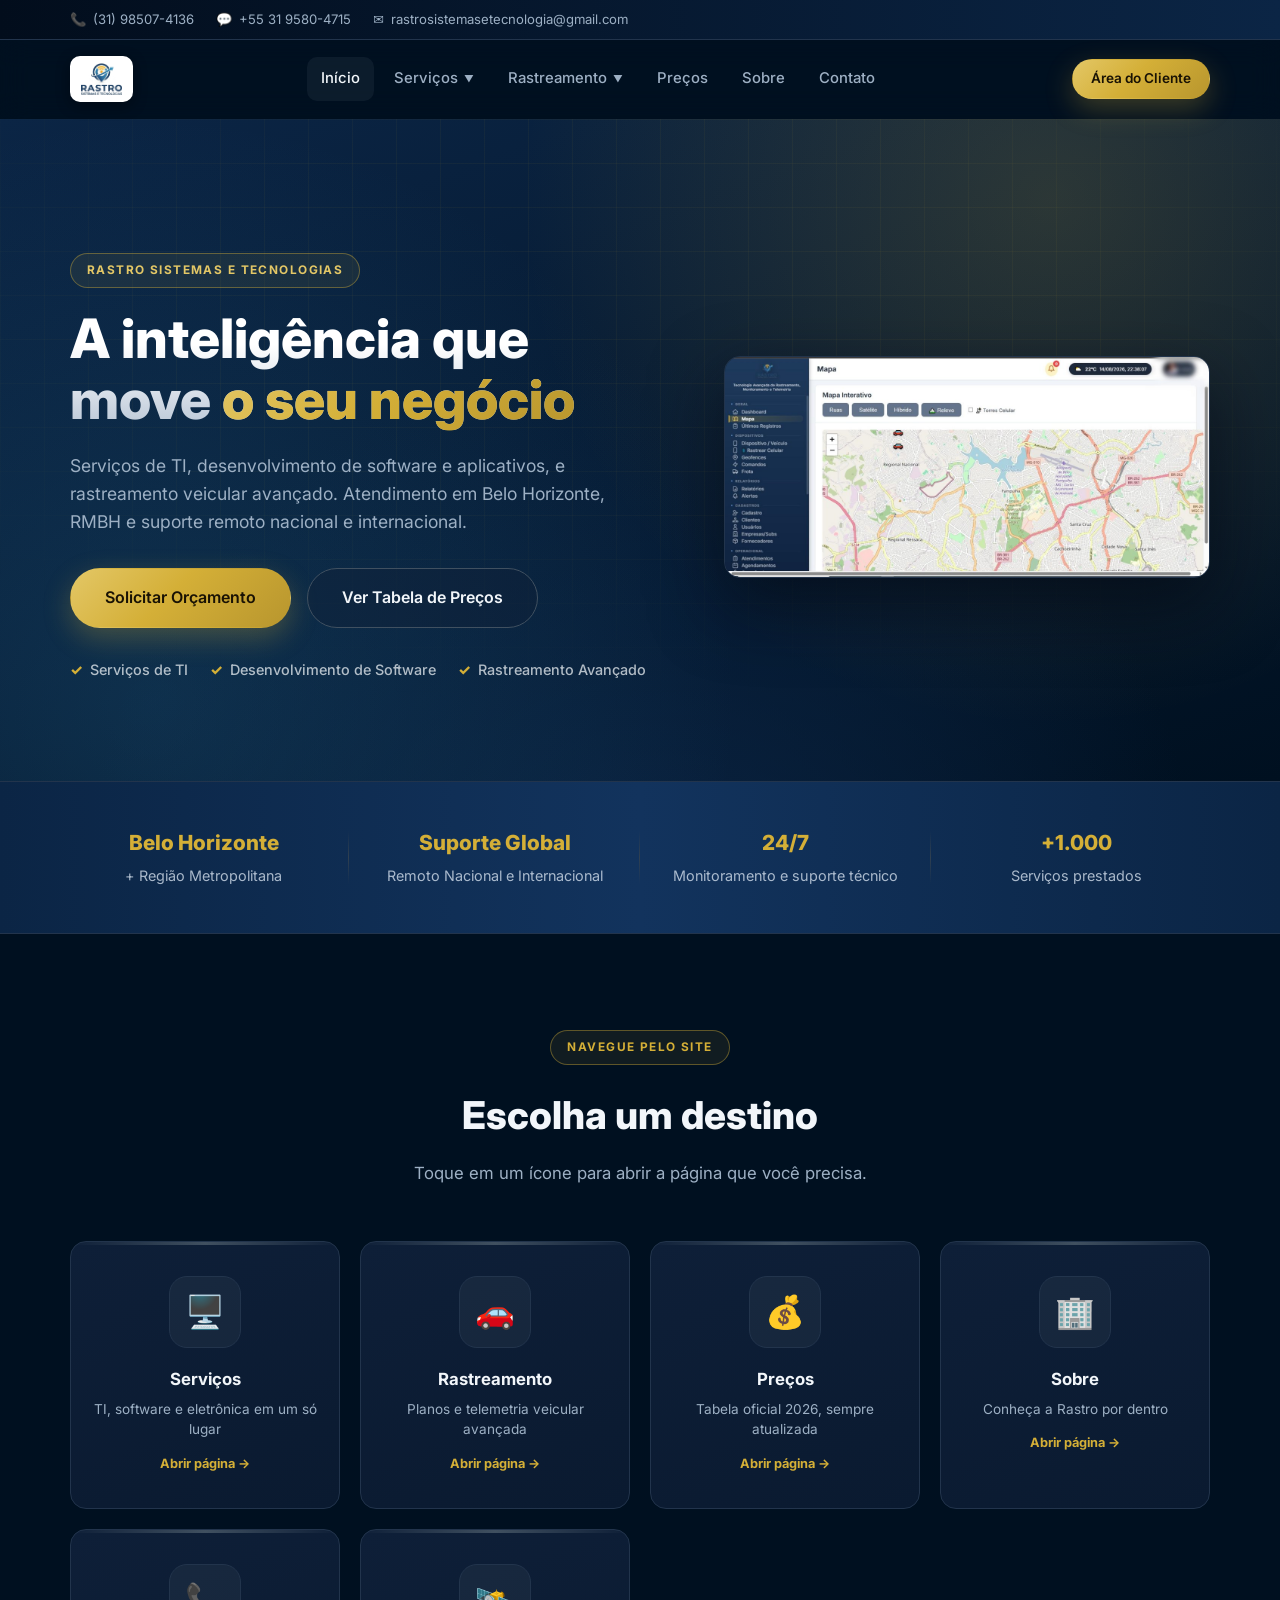
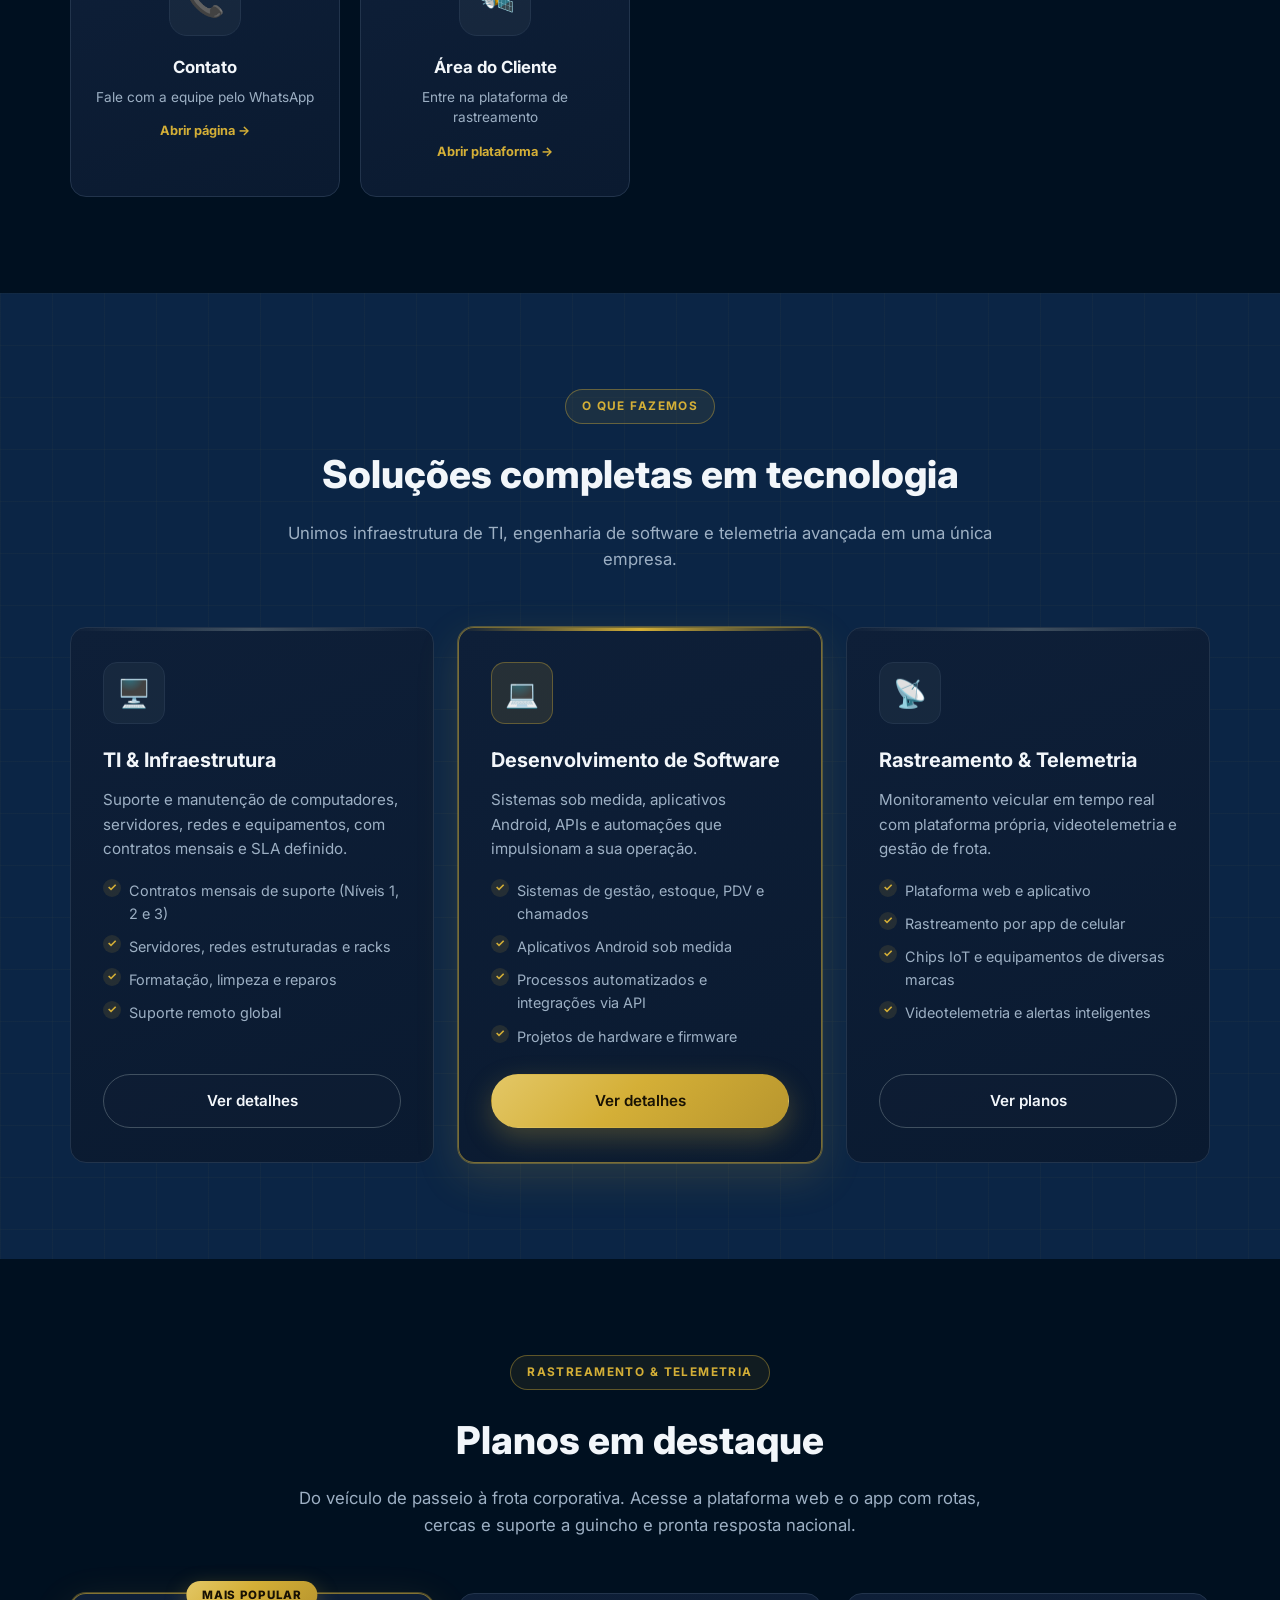
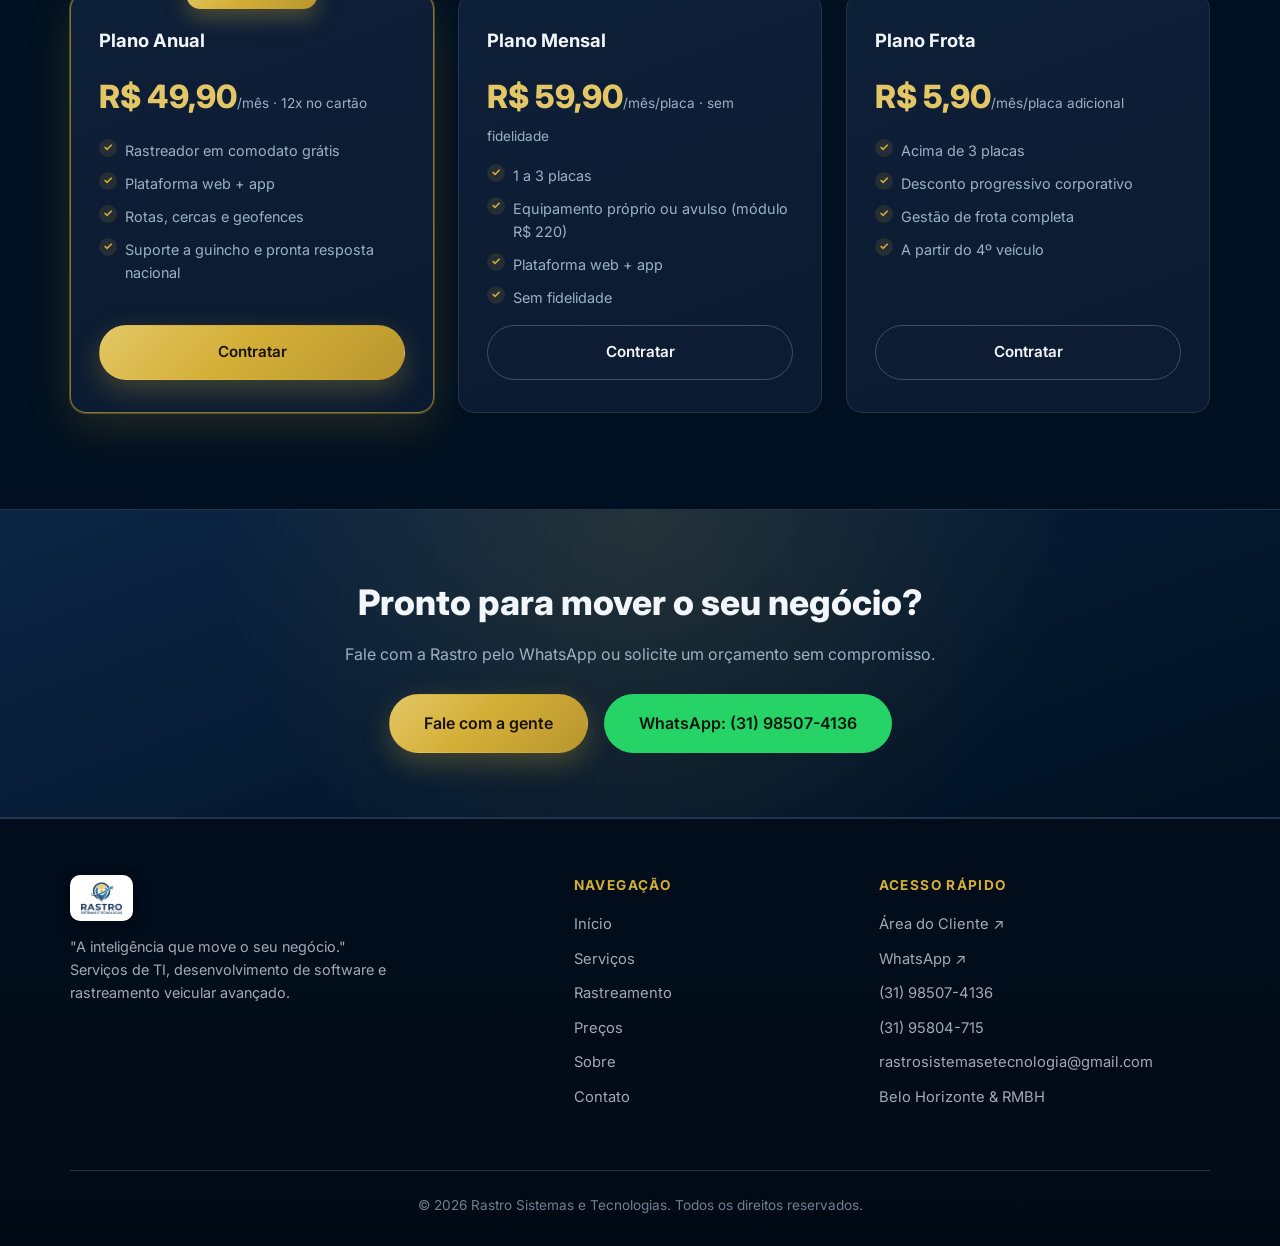
==== index.html @ fc09104c "Adiciona contato WhatsApp no cabecalho com links diretos" ====
﻿<!DOCTYPE html>
<html lang="pt-BR">
<head>
  <meta charset="UTF-8">
  <meta name="viewport" content="width=device-width, initial-scale=1.0">
  <meta name="description" content="Rastro Sistemas e Tecnologias — Serviços de TI, desenvolvimento de software, aplicativos e rastreamento veicular avançado em Belo Horizonte e RMBH, com suporte remoto nacional e internacional.">
  <title>Rastro Sistemas e Tecnologias | A inteligência que move o seu negócio</title>
  <link rel="icon" type="image/png" href="img/logo-rastro.png">
  <link rel="preconnect" href="https://fonts.googleapis.com">
  <link rel="preconnect" href="https://fonts.gstatic.com" crossorigin>
  <link href="https://fonts.googleapis.com/css2?family=Inter:wght@400;500;600;700;800&display=swap" rel="stylesheet">
  <link rel="stylesheet" href="css/style.css">
</head>
<body>

  <!-- TOPBAR -->
  <div class="topbar">
    <div class="container topbar-inner">
      <div class="topbar-right">
        <span class="topbar-item">📞 <a href="tel:+5531985074136">(31) 98507-4136</a></span>
        <span class="topbar-item">💬 <a href="https://wa.me/553195804715" target="_blank" rel="noopener">+55 31 9580-4715</a></span>
        <span class="topbar-item">✉️ <a href="mailto:rastrosistemasetecnologia@gmail.com">rastrosistemasetecnologia@gmail.com</a></span>
      </div>
    </div>
  </div>

  <!-- NAVBAR -->
  <header class="navbar" id="navbar">
    <div class="container nav-inner">
      <a href="index.html" class="brand">
        <img src="img/logo-rastro.png" alt="Rastro Sistemas e Tecnologias" class="brand-logo">
      </a>

      <nav class="nav" aria-label="Navegação principal">
        <a href="index.html" class="nav-link" data-page="index.html">Início</a>
        <div class="nav-item has-dropdown">
          <a href="servicos.html" class="nav-link" data-page="servicos.html">Serviços <span class="caret">▼</span></a>
          <div class="dropdown">
            <a href="servicos.html#ti">
              <span class="d-icon">🖥️</span>
              <span><span class="d-label">TI &amp; Infraestrutura</span><span class="d-sub">Suporte, servidores, redes</span></span>
            </a>
            <a href="servicos.html#dev">
              <span class="d-icon">💻</span>
              <span><span class="d-label">Desenvolvimento de Software</span><span class="d-sub">Sistemas, apps, APIs</span></span>
            </a>
            <a href="servicos.html#eletro">
              <span class="d-icon">🔌</span>
              <span><span class="d-label">Eletrônica &amp; Infra</span><span class="d-sub">Bancada, rede, rack</span></span>
            </a>
          </div>
        </div>
        <div class="nav-item has-dropdown">
          <a href="rastreamento.html" class="nav-link" data-page="rastreamento.html">Rastreamento <span class="caret">▼</span></a>
          <div class="dropdown">
            <a href="rastreamento.html#planos">
              <span class="d-icon">🚗</span>
              <span><span class="d-label">Planos</span><span class="d-sub">Anual, mensal, frota</span></span>
            </a>
            <a href="rastreamento.html#app">
              <span class="d-icon">📱</span>
              <span><span class="d-label">App Celular &amp; Tag</span><span class="d-sub">Rastreador no smartphone</span></span>
            </a>
            <a href="http://rastro.hopto.org:3001/" target="_blank" rel="noopener">
              <span class="d-icon">🛰️</span>
              <span><span class="d-label">Plataforma do Cliente</span><span class="d-sub">Acessar o sistema ao vivo</span></span>
            </a>
          </div>
        </div>
        <a href="precos.html" class="nav-link" data-page="precos.html">Preços</a>
        <a href="sobre.html" class="nav-link" data-page="sobre.html">Sobre</a>
        <a href="contato.html" class="nav-link" data-page="contato.html">Contato</a>
      </nav>

      <div class="nav-cta">
        <a href="http://rastro.hopto.org:3001/" target="_blank" rel="noopener" class="btn btn-primary btn-sm">Área do Cliente</a>
        <button class="nav-toggle" id="navToggle" aria-label="Abrir menu" aria-expanded="false">
          <span></span><span></span><span></span>
        </button>
      </div>
    </div>
  </header>

  <!-- MENU MOBILE -->
  <div class="mobile-menu" id="mobileMenu">
    <ul>
      <li><a href="index.html" class="m-link" data-page="index.html"><span class="m-icon">🏠</span> Início</a></li>
      <li>
        <a href="servicos.html" class="m-link" data-page="servicos.html"><span class="m-icon">🛠️</span> Serviços</a>
        <div class="m-sub">
          <a href="servicos.html#ti" data-close>TI &amp; Infraestrutura</a>
          <a href="servicos.html#dev" data-close>Desenvolvimento de Software</a>
          <a href="servicos.html#eletro" data-close>Eletrônica &amp; Infra</a>
        </div>
      </li>
      <li>
        <a href="rastreamento.html" class="m-link" data-page="rastreamento.html"><span class="m-icon">📡</span> Rastreamento</a>
        <div class="m-sub">
          <a href="rastreamento.html#planos" data-close>Planos</a>
          <a href="rastreamento.html#app" data-close>App Celular &amp; Tag</a>
          <a href="http://rastro.hopto.org:3001/" target="_blank" rel="noopener" data-close>Plataforma do Cliente</a>
        </div>
      </li>
      <li><a href="precos.html" class="m-link" data-page="precos.html"><span class="m-icon">💰</span> Preços</a></li>
      <li><a href="sobre.html" class="m-link" data-page="sobre.html"><span class="m-icon">🏢</span> Sobre</a></li>
      <li><a href="contato.html" class="m-link" data-page="contato.html"><span class="m-icon">📞</span> Contato</a></li>
    </ul>
    <div class="m-cta">
      <a href="http://rastro.hopto.org:3001/" target="_blank" rel="noopener" class="btn btn-primary btn-block">Área do Cliente</a>
      <a href="https://wa.me/5531985074136" target="_blank" rel="noopener" class="btn btn-whatsapp btn-block">WhatsApp: (31) 98507-4136</a>
    </div>
  </div>

  <!-- HERO -->
  <section class="hero" id="inicio">
    <div class="hero-bg" aria-hidden="true"></div>
    <div class="container hero-inner">
      <div class="hero-content">
        <p class="hero-eyebrow">RASTRO SISTEMAS E TECNOLOGIAS</p>
        <h1 class="hero-title">A inteligência que move <span>o seu negócio</span></h1>
        <p class="hero-subtitle">
          Serviços de TI, desenvolvimento de software e aplicativos, e rastreamento
          veicular avançado. Atendimento em Belo Horizonte, RMBH e suporte remoto
          nacional e internacional.
        </p>
        <div class="hero-actions">
          <a href="contato.html" class="btn btn-primary btn-lg">Solicitar Orçamento</a>
          <a href="precos.html" class="btn btn-outline btn-lg">Ver Tabela de Preços</a>
        </div>
        <ul class="hero-badges">
          <li>Serviços de TI</li>
          <li>Desenvolvimento de Software</li>
          <li>Rastreamento Avançado</li>
        </ul>
      </div>
      <div class="hero-visual">
        <img src="img/capa-rastro.jpg" alt="Mapa de rastreamento de frota em tempo real da Rastro" class="hero-map-img">
      </div>
    </div>
  </section>

  <!-- NÚMEROS -->
  <section class="stats-strip">
    <div class="container stats-grid">
      <div class="stat-item"><strong>Belo Horizonte</strong><span>+ Região Metropolitana</span></div>
      <div class="stat-item"><strong>Suporte Global</strong><span>Remoto Nacional e Internacional</span></div>
      <div class="stat-item"><strong>24/7</strong><span>Monitoramento e suporte técnico</span></div>
      <div class="stat-item"><strong>+1.000</strong><span>Serviços prestados</span></div>
    </div>
  </section>

  <!-- NAVEGAÇÃO POR ÍCONES -->
  <section class="section">
    <div class="container">
      <div class="section-head reveal">
        <p class="section-eyebrow">Navegue pelo site</p>
        <h2 class="section-title">Escolha um destino</h2>
        <p class="section-desc">Toque em um ícone para abrir a página que você precisa.</p>
      </div>

      <div class="icon-grid">
        <a href="servicos.html" class="icon-card reveal">
          <div class="ic">🖥️</div>
          <h3>Serviços</h3>
          <p>TI, software e eletrônica em um só lugar</p>
          <span class="go">Abrir página →</span>
        </a>
        <a href="rastreamento.html" class="icon-card reveal">
          <div class="ic">🚗</div>
          <h3>Rastreamento</h3>
          <p>Planos e telemetria veicular avançada</p>
          <span class="go">Abrir página →</span>
        </a>
        <a href="precos.html" class="icon-card reveal">
          <div class="ic">💰</div>
          <h3>Preços</h3>
          <p>Tabela oficial 2026, sempre atualizada</p>
          <span class="go">Abrir página →</span>
        </a>
        <a href="sobre.html" class="icon-card reveal">
          <div class="ic">🏢</div>
          <h3>Sobre</h3>
          <p>Conheça a Rastro por dentro</p>
          <span class="go">Abrir página →</span>
        </a>
        <a href="contato.html" class="icon-card reveal">
          <div class="ic">📞</div>
          <h3>Contato</h3>
          <p>Fale com a equipe pelo WhatsApp</p>
          <span class="go">Abrir página →</span>
        </a>
        <a href="http://rastro.hopto.org:3001/" target="_blank" rel="noopener" class="icon-card reveal">
          <div class="ic">🛰️</div>
          <h3>Área do Cliente</h3>
          <p>Entre na plataforma de rastreamento</p>
          <span class="go">Abrir plataforma →</span>
        </a>
      </div>
    </div>
  </section>

  <!-- PILARES -->
  <section class="section section-alt" id="servicos">
    <div class="container">
      <div class="section-head reveal">
        <p class="section-eyebrow">O que fazemos</p>
        <h2 class="section-title">Soluções completas em tecnologia</h2>
        <p class="section-desc">
          Unimos infraestrutura de TI, engenharia de software e telemetria avançada
          em uma única empresa.
        </p>
      </div>

      <div class="pillars">
        <article class="pillar reveal">
          <div class="pillar-icon">🖥️</div>
          <h3>TI &amp; Infraestrutura</h3>
          <p>Suporte e manutenção de computadores, servidores, redes e equipamentos, com contratos mensais e SLA definido.</p>
          <ul class="pillar-list">
            <li>Contratos mensais de suporte (Níveis 1, 2 e 3)</li>
            <li>Servidores, redes estruturadas e racks</li>
            <li>Formatação, limpeza e reparos</li>
            <li>Suporte remoto global</li>
          </ul>
          <a href="servicos.html#ti" class="btn btn-outline">Ver detalhes</a>
        </article>

        <article class="pillar pillar-featured reveal">
          <div class="pillar-icon">💻</div>
          <h3>Desenvolvimento de Software</h3>
          <p>Sistemas sob medida, aplicativos Android, APIs e automações que impulsionam a sua operação.</p>
          <ul class="pillar-list">
            <li>Sistemas de gestão, estoque, PDV e chamados</li>
            <li>Aplicativos Android sob medida</li>
            <li>Processos automatizados e integrações via API</li>
            <li>Projetos de hardware e firmware</li>
          </ul>
          <a href="servicos.html#dev" class="btn btn-primary">Ver detalhes</a>
        </article>

        <article class="pillar reveal">
          <div class="pillar-icon">📡</div>
          <h3>Rastreamento &amp; Telemetria</h3>
          <p>Monitoramento veicular em tempo real com plataforma própria, videotelemetria e gestão de frota.</p>
          <ul class="pillar-list">
            <li>Plataforma web e aplicativo</li>
            <li>Rastreamento por app de celular</li>
            <li>Chips IoT e equipamentos de diversas marcas</li>
            <li>Videotelemetria e alertas inteligentes</li>
          </ul>
          <a href="rastreamento.html" class="btn btn-outline">Ver planos</a>
        </article>
      </div>
    </div>
  </section>

  <!-- PLANOS (destaque) -->
  <section class="section" id="rastreamento">
    <div class="container">
      <div class="section-head reveal">
        <p class="section-eyebrow">Rastreamento &amp; Telemetria</p>
        <h2 class="section-title">Planos em destaque</h2>
        <p class="section-desc">
          Do veículo de passeio à frota corporativa. Acesse a plataforma web e o app
          com rotas, cercas e suporte a guincho e pronta resposta nacional.
        </p>
      </div>

      <div class="plans-grid">
        <article class="plan plan-featured reveal">
          <p class="plan-tag">Mais popular</p>
          <h3 class="plan-name">Plano Anual</h3>
          <p class="plan-price"><strong>R$ 49,90</strong><span>/mês · 12x no cartão</span></p>
          <ul class="plan-features">
            <li>Rastreador em comodato grátis</li>
            <li>Plataforma web + app</li>
            <li>Rotas, cercas e geofences</li>
            <li>Suporte a guincho e pronta resposta nacional</li>
          </ul>
          <a href="rastreamento.html#planos" class="btn btn-primary btn-block">Contratar</a>
        </article>

        <article class="plan reveal">
          <h3 class="plan-name">Plano Mensal</h3>
          <p class="plan-price"><strong>R$ 59,90</strong><span>/mês/placa · sem fidelidade</span></p>
          <ul class="plan-features">
            <li>1 a 3 placas</li>
            <li>Equipamento próprio ou avulso (módulo R$ 220)</li>
            <li>Plataforma web + app</li>
            <li>Sem fidelidade</li>
          </ul>
          <a href="rastreamento.html#planos" class="btn btn-outline btn-block">Contratar</a>
        </article>

        <article class="plan reveal">
          <h3 class="plan-name">Plano Frota</h3>
          <p class="plan-price"><strong>R$ 5,90</strong><span>/mês/placa adicional</span></p>
          <ul class="plan-features">
            <li>Acima de 3 placas</li>
            <li>Desconto progressivo corporativo</li>
            <li>Gestão de frota completa</li>
            <li>A partir do 4º veículo</li>
          </ul>
          <a href="rastreamento.html#planos" class="btn btn-outline btn-block">Contratar</a>
        </article>
      </div>
    </div>
  </section>

  <!-- CTA -->
  <section class="cta-band">
    <div class="container">
      <h2 class="reveal">Pronto para mover o seu negócio?</h2>
      <p class="reveal">Fale com a Rastro pelo WhatsApp ou solicite um orçamento sem compromisso.</p>
      <div class="cta-actions reveal">
        <a href="contato.html" class="btn btn-primary btn-lg">Fale com a gente</a>
        <a href="https://wa.me/5531985074136" target="_blank" rel="noopener" class="btn btn-whatsapp btn-lg">WhatsApp: (31) 98507-4136</a>
      </div>
    </div>
  </section>

  <!-- FOOTER -->
  <footer class="footer">
    <div class="container footer-inner">
      <div>
        <a href="index.html" class="brand brand-light">
          <img src="img/logo-rastro.png" alt="Rastro Sistemas e Tecnologias" class="brand-logo brand-logo-footer">
        </a>
        <p class="footer-text">"A inteligência que move o seu negócio." Serviços de TI, desenvolvimento de software e rastreamento veicular avançado.</p>
      </div>
      <div>
        <h4 class="footer-title">Navegação</h4>
        <ul class="footer-links">
          <li><a href="index.html">Início</a></li>
          <li><a href="servicos.html">Serviços</a></li>
          <li><a href="rastreamento.html">Rastreamento</a></li>
          <li><a href="precos.html">Preços</a></li>
          <li><a href="sobre.html">Sobre</a></li>
          <li><a href="contato.html">Contato</a></li>
        </ul>
      </div>
      <div>
        <h4 class="footer-title">Acesso rápido</h4>
        <ul class="footer-links">
          <li><a href="http://rastro.hopto.org:3001/" target="_blank" rel="noopener">Área do Cliente ↗</a></li>
          <li><a href="https://wa.me/5531985074136" target="_blank" rel="noopener">WhatsApp ↗</a></li>
          <li><a href="tel:+5531985074136">(31) 98507-4136</a></li>
          <li><a href="tel:+553195804715">(31) 95804-715</a></li>
          <li><a href="mailto:rastrosistemasetecnologia@gmail.com">rastrosistemasetecnologia@gmail.com</a></li>
          <li><span>Belo Horizonte &amp; RMBH</span></li>
        </ul>
      </div>
      <p class="footer-copy">© <span id="year"></span> Rastro Sistemas e Tecnologias. Todos os direitos reservados.</p>
    </div>
  </footer>

  <script src="js/main.js"></script>
</body>
</html>
---- css/style.css ----
﻿/* ============ Rastro Sistemas e Tecnologias — Design System Dark Premium ============ */
/* Paleta oficial: azul profundo #0B2545/#001020 · cinza metálico #304050 · dourado #D4AF37 */

:root {
  --bg-deep: #001020;
  --bg-navy: #0b2545;
  --bg-card: #0e1f38;
  --bg-card-hover: #142b4d;
  --bg-soft: #12243f;
  --steel: #304050;
  --steel-2: #405060;
  --steel-line: #22344c;
  --steel-text: #9db0c4;
  --gold: #d4af37;
  --gold-bright: #e3c766;
  --gold-deep: #b8962e;
  --sky: #3080b0;
  --white: #f2f6fa;
  --white-dim: rgba(242, 246, 250, 0.72);
  --grad-gold: linear-gradient(135deg, #e3c766 0%, #d4af37 45%, #b8962e 100%);
  --grad-navy: linear-gradient(160deg, #0b2545 0%, #001020 100%);
  --radius: 16px;
  --shadow: 0 12px 34px rgba(0, 8, 20, 0.45);
  --shadow-lg: 0 26px 70px rgba(0, 8, 20, 0.65);
  --glow-gold: 0 0 0 1px rgba(212, 175, 55, 0.35), 0 14px 44px rgba(212, 175, 55, 0.16);
  --nav-height: 78px;
  --topbar-height: 40px;
}

* {
  margin: 0;
  padding: 0;
  box-sizing: border-box;
}

html {
  scroll-behavior: smooth;
  scroll-padding-top: calc(var(--nav-height) + var(--topbar-height));
  color-scheme: dark;
}

body {
  font-family: 'Inter', system-ui, -apple-system, sans-serif;
  color: var(--white);
  background: var(--bg-deep);
  line-height: 1.6;
  overflow-x: hidden;
}

img {
  max-width: 100%;
  display: block;
}

a {
  color: inherit;
  text-decoration: none;
}

ul {
  list-style: none;
}

::selection {
  background: var(--gold);
  color: #14100a;
}

.container {
  width: min(1140px, 92%);
  margin-inline: auto;
}

/* ============ Botões ============ */

.btn {
  display: inline-flex;
  align-items: center;
  justify-content: center;
  gap: 8px;
  padding: 14px 28px;
  border-radius: 999px;
  font-weight: 600;
  font-size: 0.95rem;
  border: 1.5px solid transparent;
  cursor: pointer;
  transition: transform 0.2s, box-shadow 0.2s, background 0.2s, color 0.2s, border-color 0.2s;
  font-family: inherit;
  white-space: nowrap;
}

.btn:hover {
  transform: translateY(-2px);
}

.btn-primary {
  background: var(--grad-gold);
  color: #191204;
  box-shadow: 0 10px 28px rgba(212, 175, 55, 0.28);
}

.btn-primary:hover {
  box-shadow: 0 14px 36px rgba(212, 175, 55, 0.42);
}

.btn-outline {
  background: rgba(16, 32, 54, 0.4);
  border-color: var(--steel-2);
  color: var(--white);
}

.btn-outline:hover {
  border-color: var(--gold);
  color: var(--gold-bright);
  box-shadow: 0 8px 24px rgba(212, 175, 55, 0.14);
}

.btn-whatsapp {
  background: #25d366;
  color: #05150a;
}

.btn-whatsapp:hover {
  background: #2ee678;
}

.btn-block {
  width: 100%;
}

.btn-sm {
  padding: 8px 18px;
  font-size: 0.85rem;
}

.btn-lg {
  padding: 16px 34px;
  font-size: 1rem;
}

/* ============ Topbar ============ */

.topbar {
  background: linear-gradient(90deg, #020d1c 0%, #0b2545 100%);
  border-bottom: 1px solid var(--steel-line);
  color: var(--steel-text);
  font-size: 0.82rem;
  height: var(--topbar-height);
}

.topbar-inner {
  display: flex;
  align-items: center;
  justify-content: space-between;
  height: 100%;
  gap: 16px;
}

.topbar-item {
  display: inline-flex;
  align-items: center;
  gap: 7px;
}

.topbar-item a {
  color: var(--steel-text);
  transition: color 0.2s;
}

.topbar-item a:hover {
  color: var(--gold-bright);
}

.topbar-left,
.topbar-right {
  display: flex;
  align-items: center;
  gap: 22px;
}

/* ============ Navbar ============ */

.navbar {
  position: sticky;
  top: 0;
  z-index: 100;
  background: rgba(0, 16, 32, 0.88);
  backdrop-filter: blur(14px);
  border-bottom: 1px solid transparent;
  transition: box-shadow 0.3s, border-color 0.3s, background 0.3s;
}

.navbar.scrolled {
  background: rgba(2, 12, 26, 0.96);
  box-shadow: 0 8px 30px rgba(0, 6, 16, 0.6);
  border-color: var(--steel-line);
}

.nav-inner {
  display: flex;
  align-items: center;
  justify-content: space-between;
  gap: 24px;
  height: var(--nav-height);
}

.brand {
  display: flex;
  align-items: center;
  gap: 10px;
  flex-shrink: 0;
}

.brand-logo {
  height: 46px;
  width: auto;
  object-fit: contain;
  display: block;
  background: #fff;
  border: 1px solid rgba(255, 255, 255, 0.85);
  border-radius: 10px;
  padding: 6px 10px;
  box-shadow: 0 4px 14px rgba(0, 0, 0, 0.35);
}

.brand-text {
  display: flex;
  flex-direction: column;
  line-height: 1.1;
}

.brand-name {
  font-weight: 800;
  font-size: 1.05rem;
  color: var(--white);
  letter-spacing: 0.01em;
}

.brand-name span {
  color: var(--gold);
}

.brand-slogan {
  font-size: 0.68rem;
  color: var(--steel-text);
  letter-spacing: 0.04em;
}

.nav {
  display: flex;
  align-items: center;
  gap: 6px;
}

.nav-link {
  position: relative;
  display: inline-flex;
  align-items: center;
  gap: 6px;
  padding: 10px 14px;
  border-radius: 10px;
  font-weight: 500;
  font-size: 0.93rem;
  color: var(--steel-text);
  transition: color 0.2s, background 0.2s;
}

.nav-link:hover,
.nav-link.active {
  color: var(--white);
  background: rgba(48, 64, 80, 0.25);
}

.nav-link .caret {
  font-size: 0.6rem;
  transition: transform 0.2s;
}

.nav-item.has-dropdown:hover .caret {
  transform: rotate(180deg);
}

.nav-cta {
  margin-left: 8px;
  display: flex;
  align-items: center;
  gap: 12px;
}

/* Dropdown */
.dropdown {
  position: absolute;
  top: calc(100% + 6px);
  left: 0;
  min-width: 270px;
  background: rgba(8, 20, 38, 0.98);
  border: 1px solid var(--steel-line);
  border-radius: 14px;
  padding: 10px;
  box-shadow: var(--shadow-lg);
  opacity: 0;
  visibility: hidden;
  transform: translateY(10px);
  transition: opacity 0.25s, transform 0.25s, visibility 0.25s;
  z-index: 120;
}

.nav-item.has-dropdown:hover .dropdown {
  opacity: 1;
  visibility: visible;
  transform: translateY(0);
}

.dropdown a {
  display: flex;
  align-items: center;
  gap: 12px;
  padding: 11px 12px;
  border-radius: 10px;
  color: var(--steel-text);
  font-size: 0.9rem;
  font-weight: 500;
  transition: background 0.2s, color 0.2s;
}

.dropdown a:hover {
  background: rgba(212, 175, 55, 0.1);
  color: var(--gold-bright);
}

.dropdown a .d-icon {
  width: 36px;
  height: 36px;
  display: grid;
  place-items: center;
  background: rgba(48, 64, 80, 0.3);
  border-radius: 9px;
  font-size: 1rem;
  flex-shrink: 0;
}

.dropdown a .d-label {
  font-weight: 600;
  color: var(--white);
}

.dropdown a .d-sub {
  font-size: 0.78rem;
  color: var(--steel-text);
  display: block;
}

/* Nav toggle mobile */
.nav-toggle {
  display: none;
  flex-direction: column;
  gap: 5px;
  background: none;
  border: none;
  cursor: pointer;
  padding: 8px;
}

.nav-toggle span {
  width: 24px;
  height: 2.5px;
  background: var(--white);
  border-radius: 2px;
  transition: transform 0.3s, opacity 0.3s;
}

.nav-toggle.open span:nth-child(1) {
  transform: translateY(7.5px) rotate(45deg);
}

.nav-toggle.open span:nth-child(2) {
  opacity: 0;
}

.nav-toggle.open span:nth-child(3) {
  transform: translateY(-7.5px) rotate(-45deg);
}

/* Menu mobile fullscreen */
.mobile-menu {
  position: fixed;
  inset: var(--nav-height) 0 0 0;
  background: rgba(2, 12, 26, 0.99);
  backdrop-filter: blur(16px);
  z-index: 99;
  padding: 24px 5%;
  overflow-y: auto;
  display: none;
  transform: translateX(100%);
  transition: transform 0.35s ease;
}

.mobile-menu.open {
  transform: translateX(0);
}

.mobile-menu ul {
  display: grid;
  gap: 4px;
}

.mobile-menu > ul > li > a.m-link {
  display: flex;
  align-items: center;
  gap: 12px;
  padding: 14px 10px;
  border-radius: 12px;
  font-size: 1.05rem;
  font-weight: 600;
  color: var(--white);
}

.mobile-menu > ul > li > a.m-link .m-icon {
  width: 38px;
  height: 38px;
  display: grid;
  place-items: center;
  background: rgba(212, 175, 55, 0.1);
  border-radius: 10px;
}

.mobile-menu .m-sub {
  padding-left: 60px;
  display: grid;
  gap: 2px;
}

.mobile-menu .m-sub a {
  padding: 10px 8px;
  color: var(--steel-text);
  font-size: 0.95rem;
  border-radius: 8px;
}

.mobile-menu .m-sub a:hover {
  color: var(--gold-bright);
}

.mobile-menu .m-cta {
  margin-top: 18px;
  display: grid;
  gap: 10px;
}

/* ============ Hero (home) ============ */

.hero {
  position: relative;
  padding: calc(var(--nav-height) + 56px) 0 100px;
  background: var(--grad-navy);
  overflow: hidden;
}

.hero::before {
  content: '';
  position: absolute;
  inset: 0;
  background-image:
    linear-gradient(rgba(212, 175, 55, 0.05) 1px, transparent 1px),
    linear-gradient(90deg, rgba(212, 175, 55, 0.05) 1px, transparent 1px);
  background-size: 44px 44px;
  mask-image: radial-gradient(ellipse 90% 80% at 50% 30%, #000 40%, transparent 75%);
  pointer-events: none;
}

.hero-bg {
  position: absolute;
  inset: 0;
  background-image:
    radial-gradient(circle at 82% 12%, rgba(212, 175, 55, 0.18) 0, transparent 44%),
    radial-gradient(circle at 12% 88%, rgba(48, 128, 176, 0.22) 0, transparent 46%),
    radial-gradient(circle at 50% 120%, rgba(11, 37, 69, 0.9) 0, transparent 55%);
  pointer-events: none;
}

.hero-inner {
  position: relative;
  display: grid;
  grid-template-columns: 1.1fr 0.9fr;
  gap: 60px;
  align-items: center;
}

.hero-eyebrow,
.section-eyebrow {
  display: inline-block;
  border: 1px solid rgba(212, 175, 55, 0.4);
  background: rgba(212, 175, 55, 0.08);
  color: var(--gold-bright);
  font-weight: 700;
  font-size: 0.74rem;
  letter-spacing: 0.12em;
  text-transform: uppercase;
  padding: 7px 16px;
  border-radius: 999px;
  margin-bottom: 20px;
}

.hero-title {
  font-size: clamp(2rem, 5vw, 3.4rem);
  font-weight: 800;
  line-height: 1.12;
  margin-bottom: 22px;
  background: linear-gradient(180deg, #ffffff 30%, #b9c6d6 100%);
  -webkit-background-clip: text;
  background-clip: text;
  -webkit-text-fill-color: transparent;
}

.hero-title span {
  background: var(--grad-gold);
  -webkit-background-clip: text;
  background-clip: text;
  -webkit-text-fill-color: transparent;
}

.hero-subtitle {
  font-size: 1.1rem;
  color: var(--steel-text);
  max-width: 560px;
  margin-bottom: 32px;
}

.hero-actions {
  display: flex;
  gap: 16px;
  flex-wrap: wrap;
  margin-bottom: 30px;
}

.hero-badges {
  display: flex;
  gap: 22px;
  flex-wrap: wrap;
  color: var(--white-dim);
  font-size: 0.9rem;
  font-weight: 500;
}

.hero-badges li {
  display: flex;
  align-items: center;
  gap: 7px;
}

.hero-badges li::before {
  content: '✓';
  color: var(--gold);
  font-weight: 800;
}

.hero-visual {
  position: relative;
}

.hero-map-img {
  display: block;
  width: 100%;
  max-width: 540px;
  margin-left: auto;
  border-radius: var(--radius);
  border: 1px solid var(--steel-line);
  box-shadow: var(--shadow-lg);
  object-fit: cover;
}

.map-card {
  position: relative;
  aspect-ratio: 4 / 3;
  max-width: 480px;
  margin-left: auto;
  border-radius: var(--radius);
  background:
    linear-gradient(rgba(141, 165, 190, 0.16) 1px, transparent 1px),
    linear-gradient(90deg, rgba(141, 165, 190, 0.16) 1px, transparent 1px),
    linear-gradient(150deg, #102442 0%, #06162c 60%, #04101f 100%);
  background-size: 34px 34px, 34px 34px, cover;
  border: 1px solid var(--steel-line);
  box-shadow: var(--shadow-lg);
  overflow: hidden;
}

.map-card::after {
  content: '';
  position: absolute;
  inset: 0;
  background: radial-gradient(circle at 60% 30%, rgba(212, 175, 55, 0.1), transparent 55%);
  pointer-events: none;
}

.map-dot {
  position: absolute;
  width: 14px;
  height: 14px;
  border-radius: 50%;
  background: var(--gold);
  box-shadow: 0 0 0 6px rgba(212, 175, 55, 0.22), 0 0 18px rgba(212, 175, 55, 0.8);
  animation: pulse 2s infinite;
}

.map-dot-1 { top: 28%; left: 38%; }
.map-dot-2 { bottom: 25%; right: 20%; animation-delay: 1s; }

.map-line {
  position: absolute;
  top: 30%;
  left: 40%;
  width: 42%;
  height: 3px;
  background: repeating-linear-gradient(90deg, var(--gold) 0 10px, transparent 10px 18px);
  transform: rotate(12deg);
  transform-origin: left center;
  opacity: 0.9;
}

.map-vehicle {
  position: absolute;
  top: 22%;
  left: 36%;
  font-size: 2.2rem;
  filter: drop-shadow(0 4px 10px rgba(0, 0, 0, 0.6));
}

.live-tag {
  position: absolute;
  top: 14px;
  right: 14px;
  display: flex;
  align-items: center;
  gap: 6px;
  background: rgba(3, 14, 28, 0.8);
  border: 1px solid var(--steel-line);
  backdrop-filter: blur(6px);
  padding: 5px 12px;
  border-radius: 999px;
  font-size: 0.72rem;
  font-weight: 700;
  letter-spacing: 0.08em;
  color: var(--gold-bright);
}

.live-dot {
  width: 8px;
  height: 8px;
  border-radius: 50%;
  background: var(--gold);
  animation: pulse 1.5s infinite;
}

.chip {
  position: absolute;
  background: rgba(5, 18, 36, 0.85);
  border: 1px solid var(--steel-line);
  backdrop-filter: blur(8px);
  border-radius: 10px;
  padding: 8px 12px;
  box-shadow: 0 8px 20px rgba(0, 0, 0, 0.45);
}

.chip span {
  display: block;
  font-size: 0.62rem;
  letter-spacing: 0.08em;
  text-transform: uppercase;
  color: var(--steel-text);
}

.chip strong {
  font-size: 0.85rem;
  font-weight: 700;
  color: var(--white);
}

.chip-speed { bottom: 16px; left: 16px; }
.chip-speed strong { color: var(--gold-bright); }
.chip-battery { bottom: 16px; left: 138px; }
.chip-pos { top: 16px; left: 16px; max-width: 200px; }
.chip-pos strong { font-size: 0.78rem; font-weight: 600; color: var(--white-dim); }

@keyframes pulse {
  0%, 100% { opacity: 1; transform: scale(1); }
  50% { opacity: 0.6; transform: scale(1.25); }
}

/* ============ Página interna (header) ============ */

.page-hero {
  position: relative;
  padding: calc(var(--nav-height) + 40px) 0 56px;
  background: var(--grad-navy);
  overflow: hidden;
  border-bottom: 1px solid var(--steel-line);
}

.page-hero::before {
  content: '';
  position: absolute;
  inset: 0;
  background-image:
    linear-gradient(rgba(212, 175, 55, 0.04) 1px, transparent 1px),
    linear-gradient(90deg, rgba(212, 175, 55, 0.04) 1px, transparent 1px);
  background-size: 44px 44px;
  pointer-events: none;
}

.page-hero .container {
  position: relative;
  text-align: center;
}

.page-hero h1 {
  font-size: clamp(1.9rem, 4.5vw, 3rem);
  font-weight: 800;
  line-height: 1.15;
  margin-bottom: 14px;
  background: linear-gradient(180deg, #ffffff 30%, #b9c6d6 100%);
  -webkit-background-clip: text;
  background-clip: text;
  -webkit-text-fill-color: transparent;
}

.page-hero h1 span {
  background: var(--grad-gold);
  -webkit-background-clip: text;
  background-clip: text;
  -webkit-text-fill-color: transparent;
}

.page-hero p {
  max-width: 620px;
  margin: 0 auto;
  color: var(--steel-text);
  font-size: 1.05rem;
}

/* ============ Stats strip ============ */

.stats-strip {
  background: linear-gradient(90deg, #0b2545 0%, #12335d 50%, #0b2545 100%);
  border-block: 1px solid var(--steel-line);
  color: #fff;
  padding: 44px 0;
}

.stats-grid {
  display: grid;
  grid-template-columns: repeat(4, 1fr);
  gap: 24px;
  text-align: center;
}

.stat-item {
  position: relative;
}

.stat-item:not(:last-child)::after {
  content: '';
  position: absolute;
  right: -12px;
  top: 8%;
  bottom: 8%;
  width: 1px;
  background: linear-gradient(180deg, transparent, var(--steel), transparent);
}

.stat-item strong {
  display: block;
  font-size: 1.3rem;
  font-weight: 800;
  color: var(--gold);
  margin-bottom: 4px;
}

.stat-item span {
  font-size: 0.9rem;
  color: rgba(222, 232, 244, 0.75);
}

/* ============ Seções ============ */

.section {
  padding: 96px 0;
  background: var(--bg-deep);
}

.section-alt {
  background: var(--bg-navy);
  position: relative;
}

.section-alt::before {
  content: '';
  position: absolute;
  inset: 0;
  background-image:
    linear-gradient(rgba(212, 175, 55, 0.03) 1px, transparent 1px),
    linear-gradient(90deg, rgba(212, 175, 55, 0.03) 1px, transparent 1px);
  background-size: 52px 52px;
  pointer-events: none;
}

.section-alt > .container {
  position: relative;
}

.section-head {
  text-align: center;
  max-width: 720px;
  margin: 0 auto 54px;
}

.section-eyebrow {
  color: var(--gold);
}

.section-title {
  font-size: clamp(1.6rem, 3.5vw, 2.4rem);
  font-weight: 800;
  margin-bottom: 14px;
  color: var(--white);
}

.section-desc {
  color: var(--steel-text);
  font-size: 1.05rem;
}

.section-note {
  margin-top: 28px;
  text-align: center;
  font-size: 0.88rem;
  color: var(--steel-text);
  background: rgba(16, 32, 54, 0.6);
  border: 1px solid var(--steel-line);
  border-radius: 12px;
  padding: 16px 22px;
}

.section-note p {
  max-width: 720px;
  margin-inline: auto;
}

/* ============ Grade de ícones (navegação por páginas) ============ */

.icon-grid {
  display: grid;
  grid-template-columns: repeat(auto-fit, minmax(220px, 1fr));
  gap: 20px;
}

.icon-card {
  position: relative;
  display: flex;
  flex-direction: column;
  align-items: center;
  text-align: center;
  gap: 6px;
  padding: 34px 22px;
  background: linear-gradient(160deg, var(--bg-card) 0%, #0a1a30 100%);
  border: 1px solid var(--steel-line);
  border-radius: var(--radius);
  overflow: hidden;
  transition: transform 0.3s, box-shadow 0.3s, border-color 0.3s;
}

.icon-card::before {
  content: '';
  position: absolute;
  top: 0;
  left: 0;
  right: 0;
  height: 3px;
  background: linear-gradient(90deg, transparent, var(--steel-2), transparent);
  transition: background 0.3s;
}

.icon-card:hover {
  transform: translateY(-6px);
  border-color: rgba(212, 175, 55, 0.5);
  box-shadow: var(--glow-gold);
}

.icon-card:hover::before {
  background: linear-gradient(90deg, transparent, var(--gold), transparent);
}

.icon-card .ic {
  width: 72px;
  height: 72px;
  display: grid;
  place-items: center;
  background: rgba(48, 64, 80, 0.3);
  border: 1px solid var(--steel-line);
  border-radius: 18px;
  font-size: 2rem;
  margin-bottom: 12px;
  transition: background 0.3s, border-color 0.3s, transform 0.3s;
}

.icon-card:hover .ic {
  background: rgba(212, 175, 55, 0.12);
  border-color: rgba(212, 175, 55, 0.4);
  transform: scale(1.06);
}

.icon-card h3 {
  font-size: 1.05rem;
  font-weight: 700;
  color: var(--white);
}

.icon-card p {
  font-size: 0.85rem;
  color: var(--steel-text);
  line-height: 1.5;
}

.icon-card .go {
  margin-top: 8px;
  font-size: 0.8rem;
  font-weight: 700;
  color: var(--gold);
  display: inline-flex;
  align-items: center;
  gap: 5px;
  transition: gap 0.2s;
}

.icon-card:hover .go {
  gap: 9px;
}

/* ============ Pilares ============ */

.pillars {
  display: grid;
  grid-template-columns: repeat(auto-fit, minmax(290px, 1fr));
  gap: 24px;
}

.pillar {
  position: relative;
  background: linear-gradient(160deg, var(--bg-card) 0%, #0a1a30 100%);
  border: 1px solid var(--steel-line);
  border-radius: var(--radius);
  padding: 34px 32px;
  display: flex;
  flex-direction: column;
  transition: transform 0.3s, box-shadow 0.3s, border-color 0.3s;
  overflow: hidden;
}

.pillar::before {
  content: '';
  position: absolute;
  top: 0;
  left: 0;
  right: 0;
  height: 3px;
  background: linear-gradient(90deg, transparent, var(--steel-2), transparent);
  transition: background 0.3s;
}

.pillar:hover {
  transform: translateY(-6px);
  border-color: rgba(212, 175, 55, 0.4);
  box-shadow: 0 20px 48px rgba(0, 8, 20, 0.55);
}

.pillar:hover::before {
  background: linear-gradient(90deg, transparent, var(--gold), transparent);
}

.pillar-featured {
  border-color: rgba(212, 175, 55, 0.55);
  box-shadow: var(--glow-gold);
}

.pillar-featured::before {
  background: linear-gradient(90deg, transparent, var(--gold), transparent);
}

.pillar-icon {
  width: 62px;
  height: 62px;
  display: grid;
  place-items: center;
  font-size: 1.7rem;
  background: rgba(48, 64, 80, 0.28);
  border: 1px solid var(--steel-line);
  border-radius: 14px;
  margin-bottom: 20px;
}

.pillar-featured .pillar-icon {
  background: rgba(212, 175, 55, 0.12);
  border-color: rgba(212, 175, 55, 0.35);
}

.pillar h3 {
  font-size: 1.25rem;
  margin-bottom: 12px;
  color: var(--white);
}

.pillar > p {
  color: var(--steel-text);
  font-size: 0.95rem;
  margin-bottom: 18px;
}

.pillar-list {
  display: grid;
  gap: 10px;
  margin-bottom: 26px;
}

.pillar-list li {
  position: relative;
  padding-left: 26px;
  font-size: 0.9rem;
  color: var(--steel-text);
}

.pillar-list li::before {
  content: '✓';
  position: absolute;
  left: 0;
  top: 0;
  width: 18px;
  height: 18px;
  display: grid;
  place-items: center;
  background: rgba(212, 175, 55, 0.12);
  color: var(--gold);
  border-radius: 50%;
  font-weight: 700;
  font-size: 0.7rem;
}

.pillar .btn {
  margin-top: auto;
}

/* ============ Planos ============ */

.plans-grid {
  display: grid;
  grid-template-columns: repeat(auto-fit, minmax(240px, 1fr));
  gap: 24px;
}

.plan {
  position: relative;
  background: linear-gradient(160deg, var(--bg-card) 0%, #0a1a30 100%);
  border: 1px solid var(--steel-line);
  border-radius: var(--radius);
  padding: 32px 28px;
  display: flex;
  flex-direction: column;
  gap: 16px;
  transition: transform 0.3s, box-shadow 0.3s, border-color 0.3s;
}

.plan:hover {
  transform: translateY(-6px);
  border-color: rgba(212, 175, 55, 0.4);
  box-shadow: 0 20px 48px rgba(0, 8, 20, 0.55);
}

.plan-featured {
  border-color: rgba(212, 175, 55, 0.6);
  box-shadow: var(--glow-gold);
}

.plan-tag {
  position: absolute;
  top: -13px;
  left: 50%;
  transform: translateX(-50%);
  background: var(--grad-gold);
  color: #191204;
  font-size: 0.72rem;
  font-weight: 800;
  letter-spacing: 0.06em;
  text-transform: uppercase;
  padding: 5px 16px;
  border-radius: 999px;
  white-space: nowrap;
  box-shadow: 0 8px 22px rgba(212, 175, 55, 0.35);
}

.plan-name {
  font-size: 1.15rem;
  font-weight: 700;
  color: var(--white);
}

.plan-price {
  color: var(--steel-text);
}

.plan-price strong {
  display: inline-block;
  font-size: 2rem;
  font-weight: 800;
  color: var(--gold-bright);
}

.plan-price span {
  font-size: 0.85rem;
}

.plan-features {
  display: grid;
  gap: 10px;
  margin-bottom: auto;
}

.plan-features li {
  position: relative;
  padding-left: 26px;
  font-size: 0.9rem;
  color: var(--steel-text);
}

.plan-features li::before {
  content: '✓';
  position: absolute;
  left: 0;
  top: 0;
  width: 18px;
  height: 18px;
  display: grid;
  place-items: center;
  background: rgba(212, 175, 55, 0.12);
  color: var(--gold);
  border-radius: 50%;
  font-weight: 700;
  font-size: 0.7rem;
}

/* ============ Tabela ============ */

.tabs {
  background: linear-gradient(160deg, var(--bg-card) 0%, #0a1a30 100%);
  border: 1px solid var(--steel-line);
  border-radius: var(--radius);
  overflow: hidden;
  box-shadow: var(--shadow);
}

.tab-btns {
  display: flex;
  flex-wrap: wrap;
  gap: 6px;
  padding: 14px;
  background: rgba(6, 18, 36, 0.7);
  border-bottom: 1px solid var(--steel-line);
}

.tab-btn {
  background: transparent;
  border: 1px solid transparent;
  padding: 10px 18px;
  border-radius: 999px;
  font-family: inherit;
  font-size: 0.88rem;
  font-weight: 600;
  color: var(--steel-text);
  cursor: pointer;
  transition: background 0.2s, color 0.2s, border-color 0.2s;
}

.tab-btn:hover {
  background: rgba(48, 64, 80, 0.3);
  color: var(--white);
}

.tab-btn.active {
  background: var(--grad-gold);
  color: #191204;
  font-weight: 700;
}

.tab-panel {
  display: none;
  padding: 20px;
}

.tab-panel.active {
  display: block;
}

.sub-tabs {
  display: flex;
  flex-wrap: wrap;
  gap: 6px;
  margin-bottom: 18px;
}

.sub-tab-btn {
  background: transparent;
  border: 1px solid var(--steel-line);
  padding: 8px 16px;
  border-radius: 999px;
  font-family: inherit;
  font-size: 0.82rem;
  font-weight: 600;
  color: var(--steel-text);
  cursor: pointer;
  transition: background 0.2s, color 0.2s, border-color 0.2s;
}

.sub-tab-btn:hover {
  border-color: var(--gold);
  color: var(--white);
}

.sub-tab-btn.active {
  background: var(--grad-gold);
  border-color: transparent;
  color: #191204;
  font-weight: 700;
}

.sub-panel {
  display: none;
}

.sub-panel.active {
  display: block;
}

.mob-note {
  margin-bottom: 18px;
  padding: 14px 18px;
  border-left: 3px solid var(--gold);
  background: rgba(212, 175, 55, 0.08);
  border-radius: 0 10px 10px 0;
  font-size: 0.9rem;
  color: var(--steel-text);
  line-height: 1.6;
}

.sub-table-wrap {
  overflow-x: auto;
}

.sheet-status {
  display: inline-flex;
  align-items: center;
  gap: 8px;
  margin-bottom: 16px;
  font-size: 0.8rem;
  color: var(--steel-text);
  background: rgba(48, 128, 176, 0.1);
  border: 1px solid rgba(48, 128, 176, 0.3);
  border-radius: 999px;
  padding: 6px 14px;
}

.sheet-status .dot {
  width: 8px;
  height: 8px;
  border-radius: 50%;
  background: var(--sky);
  animation: pulse 1.6s infinite;
}

.sheet-status.ok { color: var(--gold-bright); }
.sheet-status.ok .dot { background: var(--gold); }

.price-table {
  width: 100%;
  border-collapse: collapse;
  font-size: 0.92rem;
}

.price-table th {
  text-align: left;
  background: rgba(48, 64, 80, 0.28);
  color: var(--gold-bright);
  padding: 13px 16px;
  font-size: 0.8rem;
  letter-spacing: 0.05em;
  text-transform: uppercase;
}

.price-table td {
  padding: 14px 16px;
  border-bottom: 1px solid var(--steel-line);
  vertical-align: top;
}

.price-table tr:nth-child(even) td {
  background: rgba(14, 31, 56, 0.5);
}

.price-table tr:hover td {
  background: rgba(48, 128, 176, 0.08);
}

.price-table td:first-child {
  font-weight: 600;
  color: var(--white);
}

.price-table td:nth-child(2) {
  color: var(--steel-text);
}

.price-table td:last-child {
  font-weight: 700;
  color: var(--gold-bright);
  white-space: nowrap;
  text-align: right;
}

.price-table.mob-table td:first-child {
  font-weight: 600;
  color: var(--white);
}

.price-table.mob-table td:nth-child(2) {
  font-weight: 700;
  color: var(--gold-bright);
  white-space: nowrap;
}

.price-table.mob-table td:last-child {
  font-weight: 400;
  color: var(--steel-text);
  white-space: normal;
  text-align: left;
}

.price-table .cat-row td {
  background: rgba(48, 128, 176, 0.14) !important;
  color: #7db8dc !important;
  font-weight: 700 !important;
  letter-spacing: 0.04em;
  text-transform: uppercase;
  font-size: 0.78rem;
  white-space: normal;
  text-align: left !important;
}

.price-table .avg-row td {
  background: var(--grad-gold) !important;
  color: #191204 !important;
  font-weight: 700 !important;
  text-align: center !important;
  white-space: normal;
}

.table-legend {
  margin-top: 18px;
  text-align: center;
  font-size: 0.88rem;
  color: var(--steel-text);
}

/* ============ Sobre / info ============ */

.split {
  display: grid;
  grid-template-columns: 1fr 1fr;
  gap: 60px;
  align-items: center;
}

.stats-card {
  position: relative;
  background: linear-gradient(150deg, #0e1f38 0%, #071830 100%);
  color: #fff;
  border: 1px solid var(--steel-line);
  border-radius: var(--radius);
  padding: 42px;
  box-shadow: var(--shadow-lg);
  display: grid;
  gap: 28px;
  overflow: hidden;
}

.stats-card::before {
  content: '';
  position: absolute;
  inset: 0;
  background: radial-gradient(circle at 85% 10%, rgba(212, 175, 55, 0.12), transparent 50%);
  pointer-events: none;
}

.stats-card::after {
  content: '';
  position: absolute;
  left: 0;
  right: 0;
  bottom: 0;
  height: 4px;
  background: var(--grad-gold);
}

.stat strong {
  display: block;
  font-size: 2rem;
  font-weight: 800;
  color: var(--gold);
  margin-bottom: 4px;
}

.stat span {
  color: rgba(222, 232, 244, 0.78);
  font-size: 0.95rem;
}

.check-list {
  display: grid;
  gap: 14px;
  margin: 24px 0 30px;
}

.check-list li {
  position: relative;
  padding-left: 30px;
  color: var(--steel-text);
}

.check-list li::before {
  content: '✓';
  position: absolute;
  left: 0;
  top: 0;
  width: 22px;
  height: 22px;
  display: grid;
  place-items: center;
  background: rgba(212, 175, 55, 0.14);
  color: var(--gold);
  border-radius: 50%;
  font-weight: 700;
  font-size: 0.8rem;
}

.check-list strong {
  color: var(--white);
}

.feature-grid {
  display: grid;
  grid-template-columns: repeat(auto-fit, minmax(250px, 1fr));
  gap: 20px;
  margin-top: 20px;
}

.feature {
  background: linear-gradient(160deg, var(--bg-card) 0%, #0a1a30 100%);
  border: 1px solid var(--steel-line);
  border-radius: var(--radius);
  padding: 26px;
  transition: border-color 0.3s, transform 0.3s, box-shadow 0.3s;
}

.feature:hover {
  transform: translateY(-4px);
  border-color: rgba(212, 175, 55, 0.4);
  box-shadow: 0 16px 40px rgba(0, 8, 20, 0.5);
}

.feature .f-icon {
  width: 52px;
  height: 52px;
  display: grid;
  place-items: center;
  font-size: 1.4rem;
  background: rgba(212, 175, 55, 0.1);
  border: 1px solid rgba(212, 175, 55, 0.3);
  border-radius: 12px;
  margin-bottom: 14px;
}

.feature h3 {
  font-size: 1.05rem;
  color: var(--white);
  margin-bottom: 8px;
}

.feature p {
  font-size: 0.9rem;
  color: var(--steel-text);
}

/* ============ CTA ============ */

.cta-band {
  position: relative;
  background: var(--grad-navy);
  border-block: 1px solid var(--steel-line);
  padding: 64px 0;
  text-align: center;
  overflow: hidden;
}

.cta-band::before {
  content: '';
  position: absolute;
  inset: 0;
  background: radial-gradient(circle at 50% 0%, rgba(212, 175, 55, 0.14), transparent 60%);
  pointer-events: none;
}

.cta-band .container {
  position: relative;
}

.cta-band h2 {
  font-size: clamp(1.5rem, 3vw, 2.2rem);
  font-weight: 800;
  margin-bottom: 12px;
}

.cta-band p {
  color: var(--steel-text);
  max-width: 600px;
  margin: 0 auto 26px;
  font-size: 1rem;
}

.cta-actions {
  display: flex;
  gap: 16px;
  justify-content: center;
  flex-wrap: wrap;
}

/* ============ Contato ============ */

.contact-grid {
  display: grid;
  grid-template-columns: 1.2fr 0.8fr;
  gap: 40px;
  align-items: start;
}

.contact-form {
  background: linear-gradient(160deg, var(--bg-card) 0%, #0a1a30 100%);
  border: 1px solid var(--steel-line);
  border-radius: var(--radius);
  padding: 36px;
  box-shadow: var(--shadow);
}

.field {
  display: grid;
  gap: 6px;
  margin-bottom: 18px;
}

.field label {
  font-weight: 600;
  font-size: 0.9rem;
  color: var(--white);
}

.field input,
.field textarea {
  padding: 12px 16px;
  border: 1.5px solid var(--steel-line);
  border-radius: 10px;
  font-family: inherit;
  font-size: 0.95rem;
  color: var(--white);
  background: rgba(4, 15, 30, 0.7);
  transition: border-color 0.2s, box-shadow 0.2s, background 0.2s;
  resize: vertical;
}

.field input::placeholder,
.field textarea::placeholder {
  color: #54687e;
}

.field input:focus,
.field textarea:focus {
  outline: none;
  border-color: var(--gold);
  box-shadow: 0 0 0 3px rgba(212, 175, 55, 0.18);
  background: rgba(6, 20, 38, 0.9);
}

.form-status {
  margin-top: 14px;
  font-size: 0.9rem;
  font-weight: 500;
  min-height: 20px;
}

.form-status.success { color: #4ade80; }
.form-status.error { color: #f87171; }

.contact-info {
  position: relative;
  background: linear-gradient(150deg, #0e1f38 0%, #071830 100%);
  color: #fff;
  border: 1px solid var(--steel-line);
  border-radius: var(--radius);
  padding: 36px;
  box-shadow: var(--shadow-lg);
  overflow: hidden;
}

.contact-info::before {
  content: '';
  position: absolute;
  inset: 0;
  background: radial-gradient(circle at 90% 0%, rgba(212, 175, 55, 0.12), transparent 50%);
  pointer-events: none;
}

.contact-info::after {
  content: '';
  position: absolute;
  left: 0;
  right: 0;
  bottom: 0;
  height: 4px;
  background: var(--grad-gold);
}

.contact-info h3 {
  margin-bottom: 22px;
  font-size: 1.2rem;
  color: var(--white);
}

.contact-info ul {
  display: grid;
  gap: 20px;
  margin-bottom: 26px;
}

.contact-info li {
  display: flex;
  gap: 14px;
  align-items: flex-start;
}

.contact-icon {
  width: 42px;
  height: 42px;
  display: grid;
  place-items: center;
  background: rgba(212, 175, 55, 0.1);
  border: 1px solid rgba(212, 175, 55, 0.25);
  border-radius: 10px;
  font-size: 1.1rem;
  flex-shrink: 0;
}

.contact-info strong {
  display: block;
  font-size: 0.82rem;
  opacity: 0.7;
  letter-spacing: 0.04em;
  text-transform: uppercase;
  margin-bottom: 2px;
  color: var(--gold-bright);
}

.contact-info a,
.contact-info span {
  color: var(--white);
  font-weight: 500;
}

.contact-info a:hover {
  text-decoration: underline;
  color: var(--gold-bright);
}

/* ============ Footer ============ */

.footer {
  background: linear-gradient(180deg, #020d1c 0%, #000a15 100%);
  color: rgba(222, 232, 244, 0.72);
  padding: 56px 0 30px;
  border-top: 1px solid var(--steel-line);
}

.footer-inner {
  display: grid;
  grid-template-columns: 1.4fr 0.8fr 1fr;
  gap: 40px;
  align-items: start;
}

.footer-text {
  margin-top: 14px;
  max-width: 320px;
  font-size: 0.9rem;
}

.footer-title {
  color: var(--gold);
  font-size: 0.85rem;
  letter-spacing: 0.1em;
  text-transform: uppercase;
  margin-bottom: 14px;
}

.footer-links {
  display: grid;
  gap: 9px;
}

.footer-links a,
.footer-links span {
  color: rgba(222, 232, 244, 0.72);
  font-size: 0.92rem;
  transition: color 0.2s;
}

.footer-links a:hover {
  color: var(--gold-bright);
}

.footer-copy {
  grid-column: 1 / -1;
  text-align: center;
  border-top: 1px solid var(--steel-line);
  padding-top: 24px;
  margin-top: 20px;
  font-size: 0.85rem;
  color: rgba(157, 176, 196, 0.7);
}

/* ============ Animações ============ */

.reveal {
  opacity: 0;
  transform: translateY(30px);
  transition: opacity 0.6s ease, transform 0.6s ease;
}

.reveal.visible {
  opacity: 1;
  transform: translateY(0);
}

/* ============ Responsivo ============ */

@media (max-width: 1080px) {
  .nav {
    display: none;
  }

  .nav-toggle {
    display: flex;
  }

  .mobile-menu {
    display: block;
  }
}

@media (max-width: 960px) {
  .hero-inner,
  .split,
  .contact-grid {
    grid-template-columns: 1fr;
  }

  .hero-visual {
    display: none;
  }

  .stats-grid {
    grid-template-columns: repeat(2, 1fr);
    gap: 28px;
  }

  .stat-item:not(:last-child)::after {
    display: none;
  }

  .stats-card {
    max-width: 480px;
  }

  .footer-inner {
    grid-template-columns: 1fr 1fr;
  }
}

@media (max-width: 768px) {
  :root {
    --topbar-height: 0px;
  }

  .topbar {
    display: none;
  }

  .brand-name {
    font-size: 0.95rem;
  }

  .brand-slogan {
    display: none;
  }

  .section {
    padding: 68px 0;
  }

  .hero {
    padding: calc(var(--nav-height) + 44px) 0 64px;
  }

  .page-hero {
    padding: calc(var(--nav-height) + 28px) 0 44px;
  }

  .tabs {
    overflow-x: auto;
  }

  .tab-btns {
    flex-wrap: nowrap;
    overflow-x: auto;
  }

  .price-table {
    min-width: 560px;
  }

  .tab-panel {
    overflow-x: auto;
  }
}

@media (max-width: 520px) {
  .stats-grid {
    grid-template-columns: 1fr;
  }

  .footer-inner {
    grid-template-columns: 1fr;
  }

  .pillar,
  .plan,
  .contact-form,
  .contact-info {
    padding-inline: 22px;
  }
}

@media (prefers-reduced-motion: reduce) {
  * {
    animation-duration: 0.01ms !important;
    transition-duration: 0.01ms !important;
  }

  html {
    scroll-behavior: auto;
  }

  .reveal {
    opacity: 1;
    transform: none;
  }
}
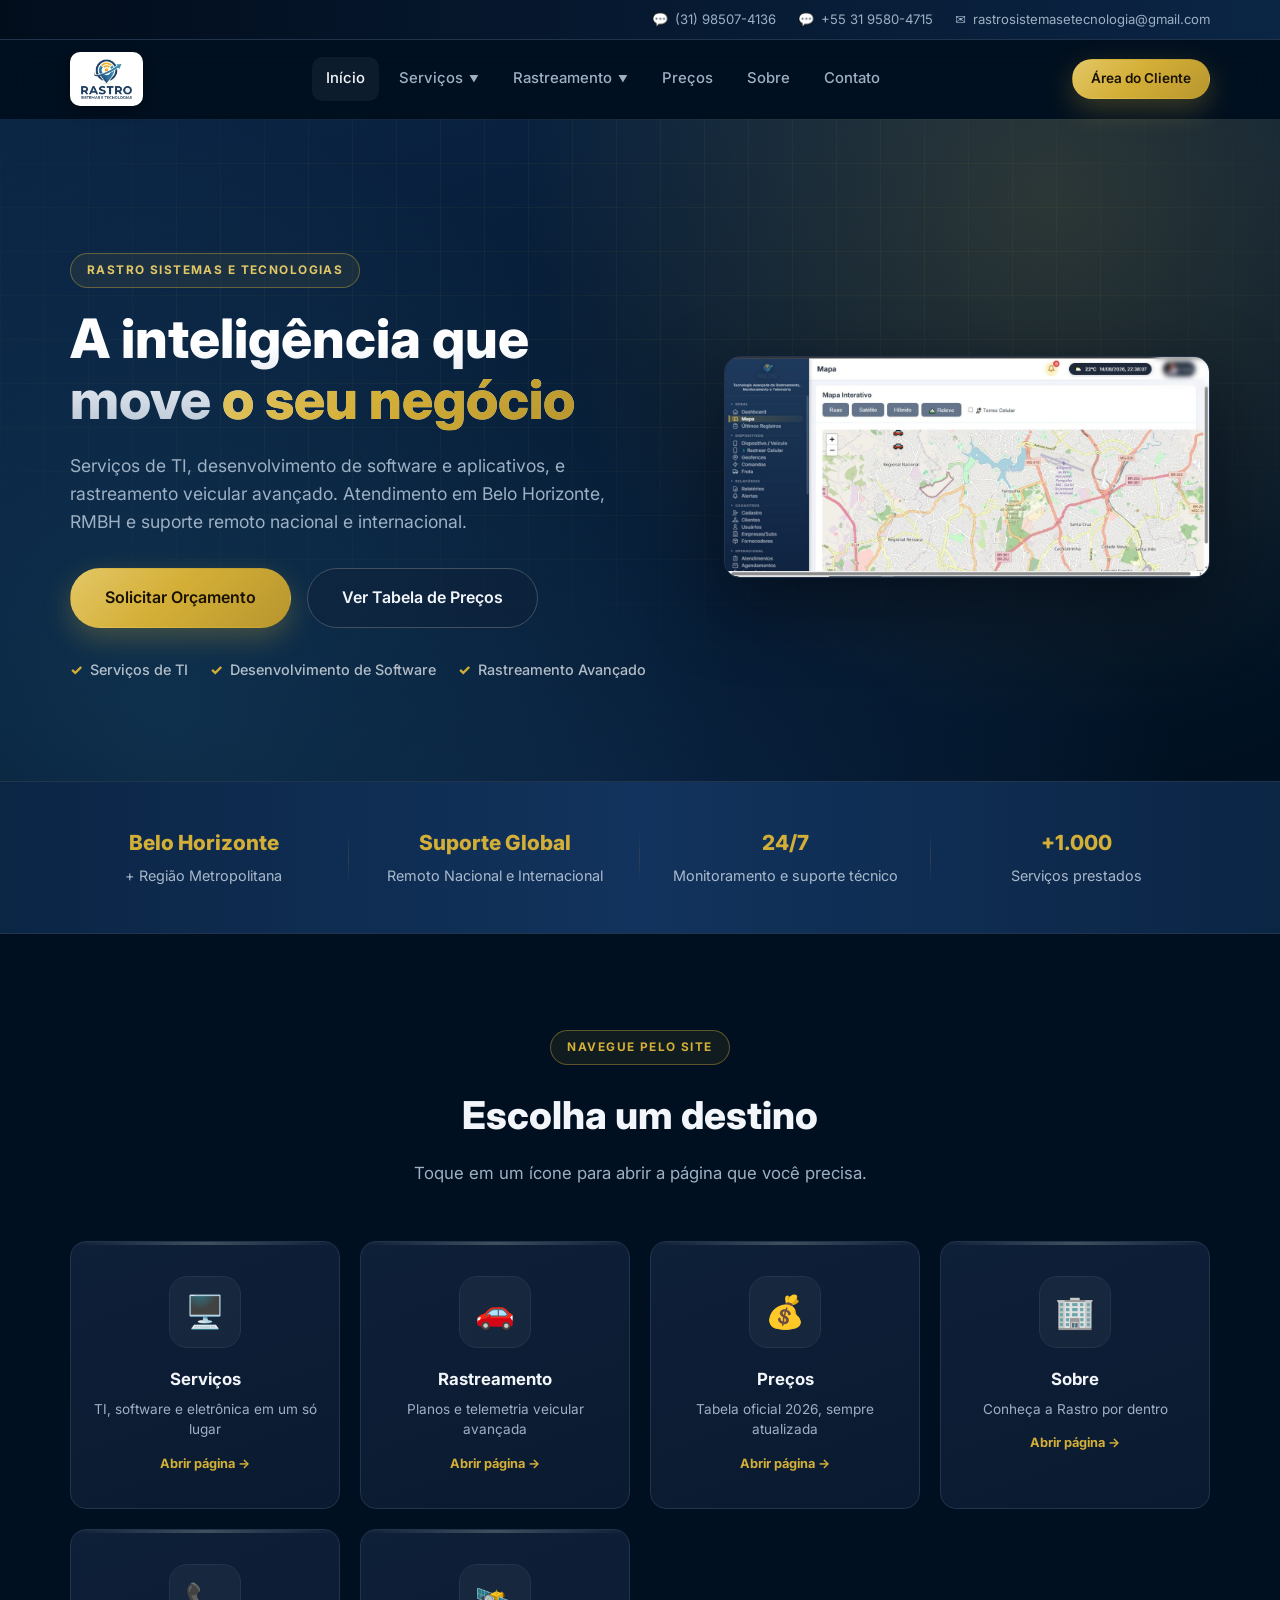
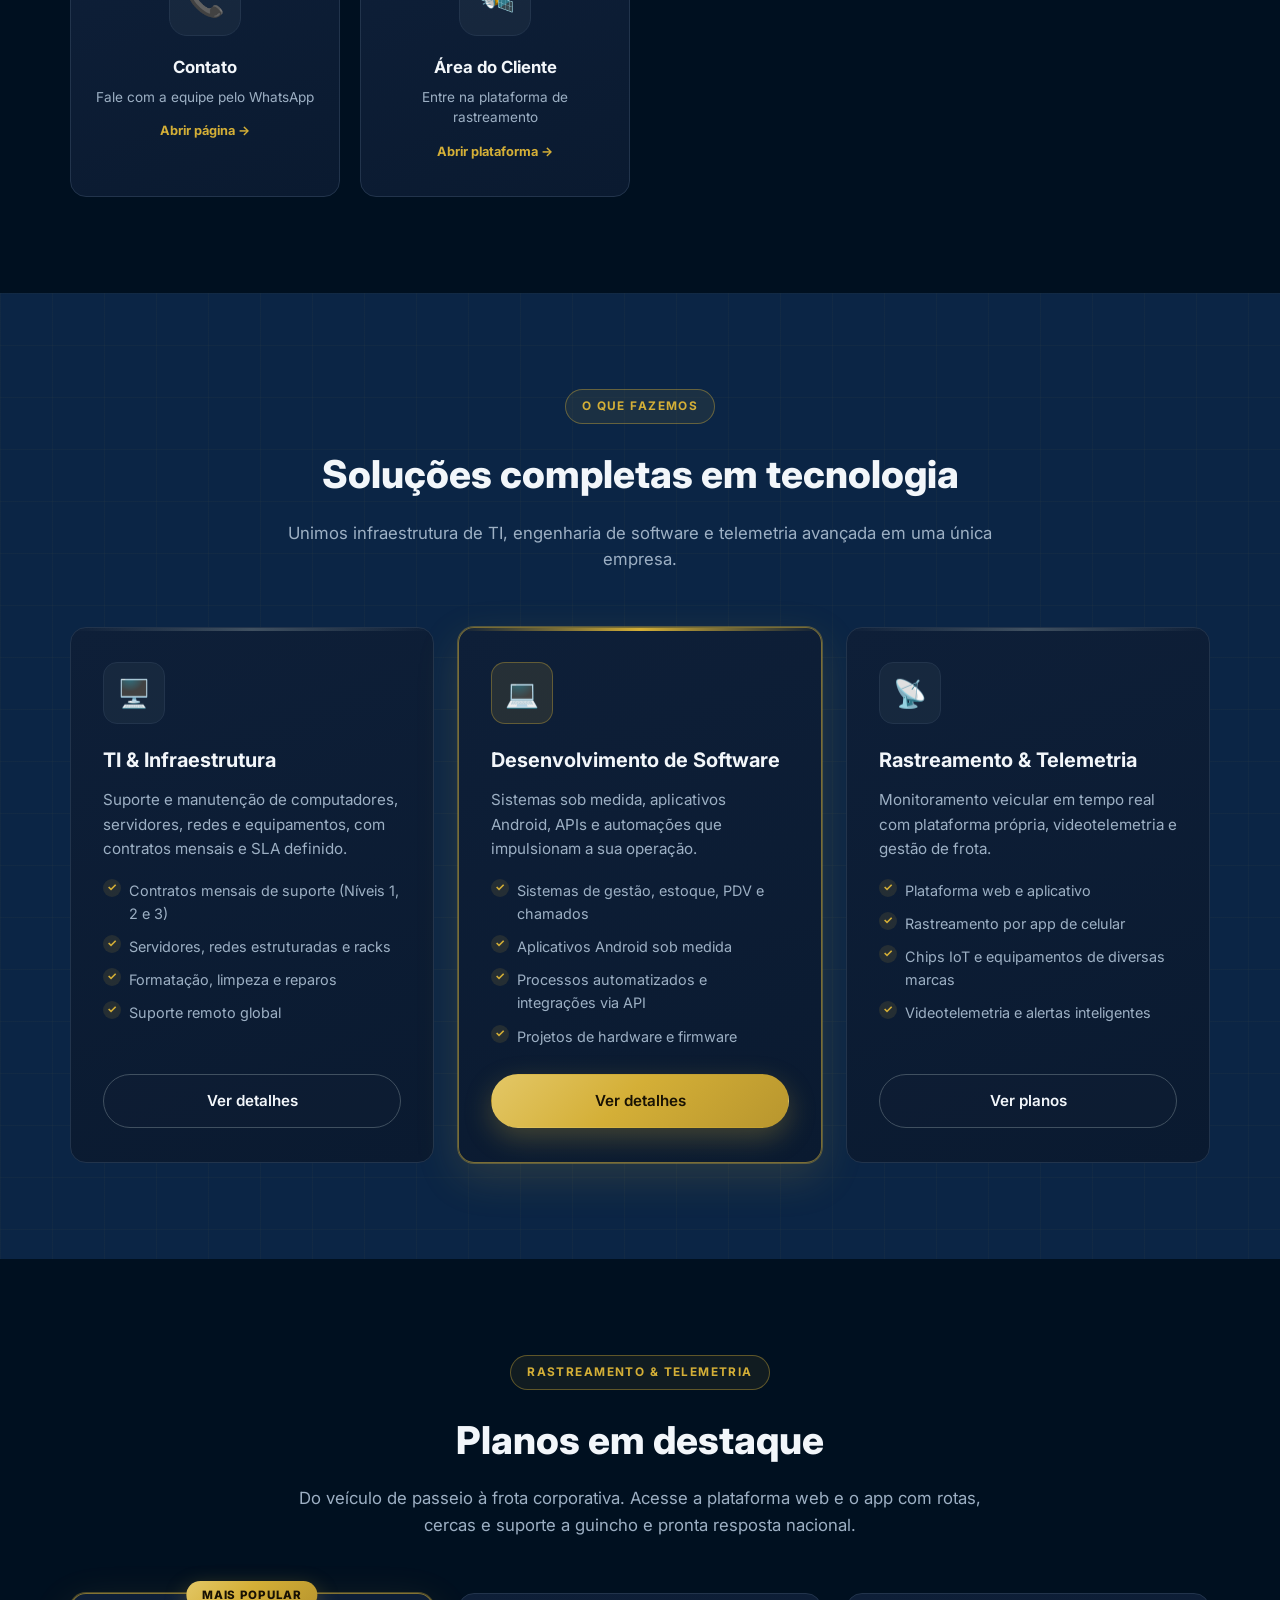
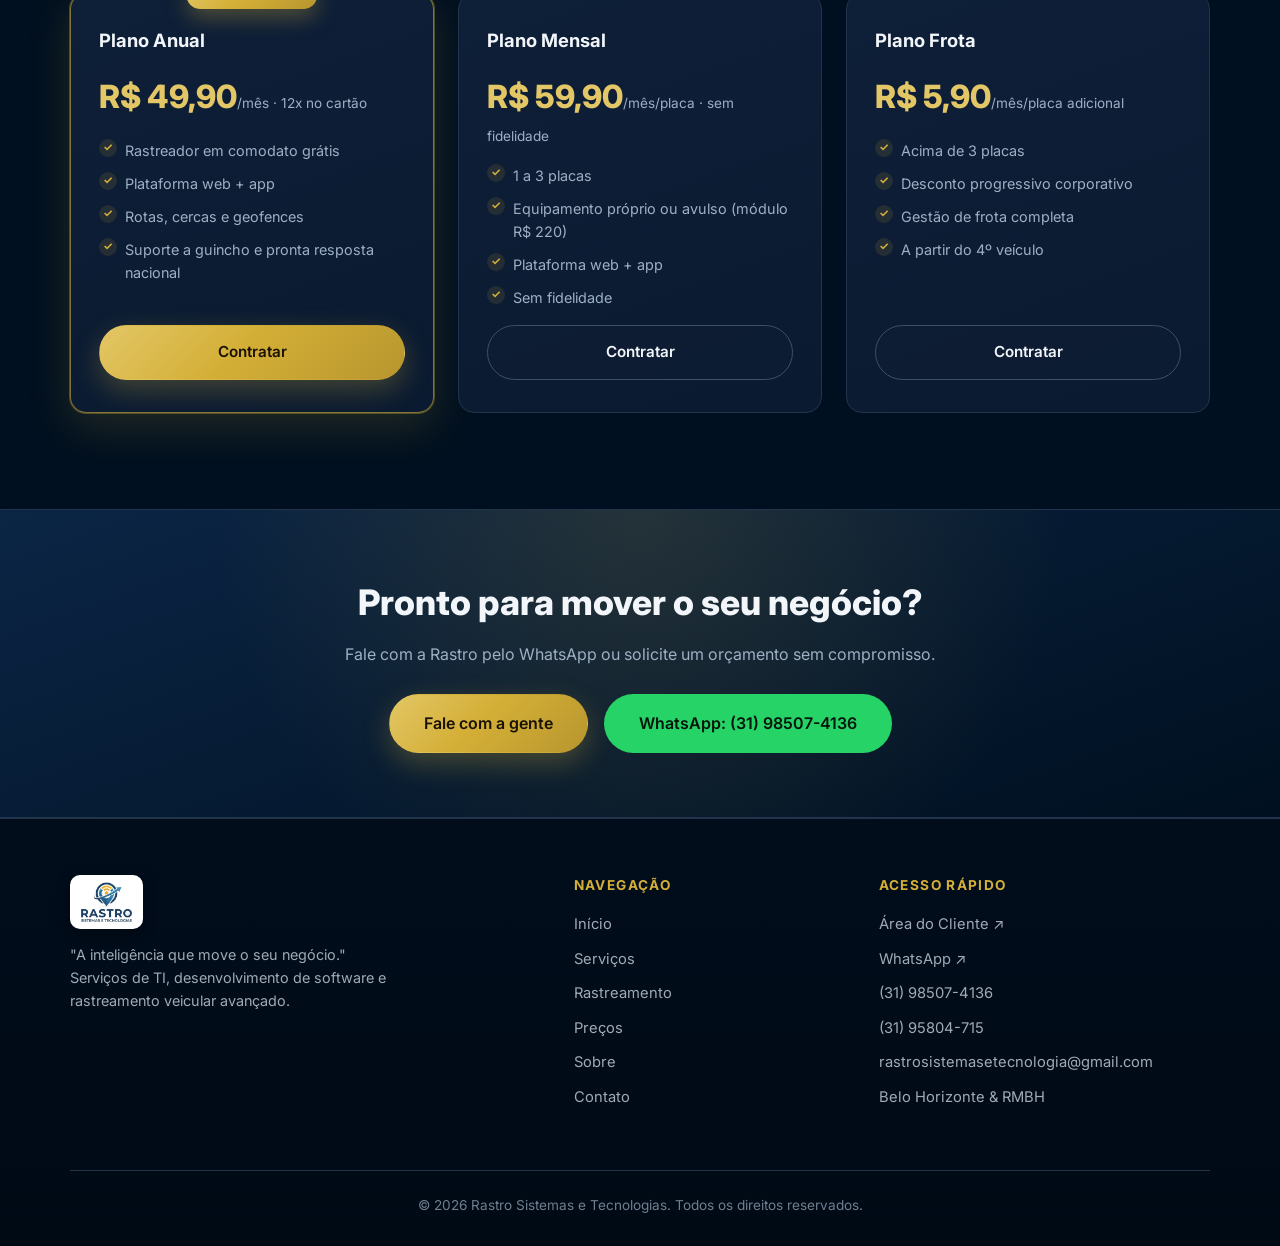
==== commit 3a7feca6: "Logo maior, topbar a direita, telefones com icone e link WhatsApp" ====
--- a/index.html
+++ b/index.html
@@ -17,7 +17,7 @@
   <div class="topbar">
     <div class="container topbar-inner">
       <div class="topbar-right">
-        <span class="topbar-item">📞 <a href="tel:+5531985074136">(31) 98507-4136</a></span>
+        <span class="topbar-item">💬 <a href="https://wa.me/5531985074136" target="_blank" rel="noopener">(31) 98507-4136</a></span>
         <span class="topbar-item">💬 <a href="https://wa.me/553195804715" target="_blank" rel="noopener">+55 31 9580-4715</a></span>
         <span class="topbar-item">✉️ <a href="mailto:rastrosistemasetecnologia@gmail.com">rastrosistemasetecnologia@gmail.com</a></span>
       </div>
--- a/css/style.css
+++ b/css/style.css
@@ -151,7 +151,7 @@
 .topbar-inner {
   display: flex;
   align-items: center;
-  justify-content: space-between;
+  justify-content: flex-end;
   height: 100%;
   gap: 16px;
 }
@@ -212,7 +212,7 @@
 }
 
 .brand-logo {
-  height: 46px;
+  height: 54px;
   width: auto;
   object-fit: contain;
   display: block;
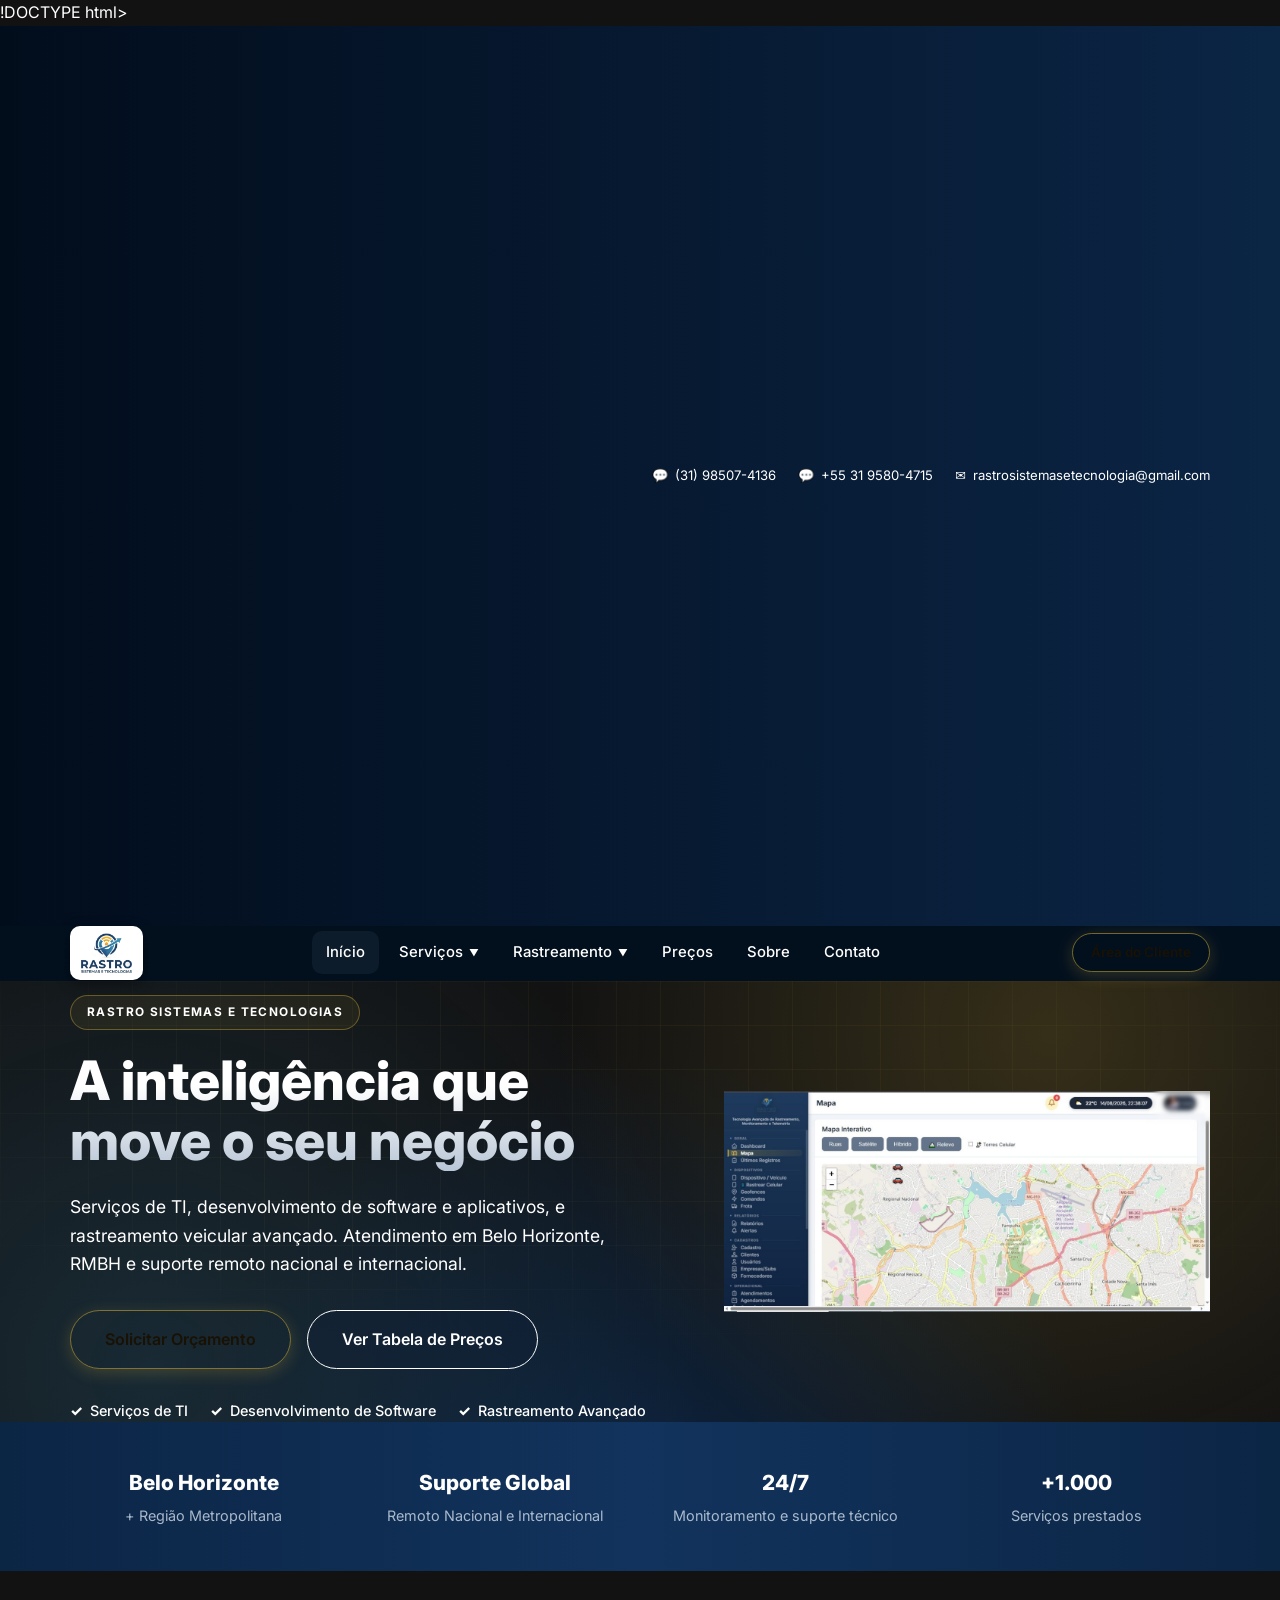
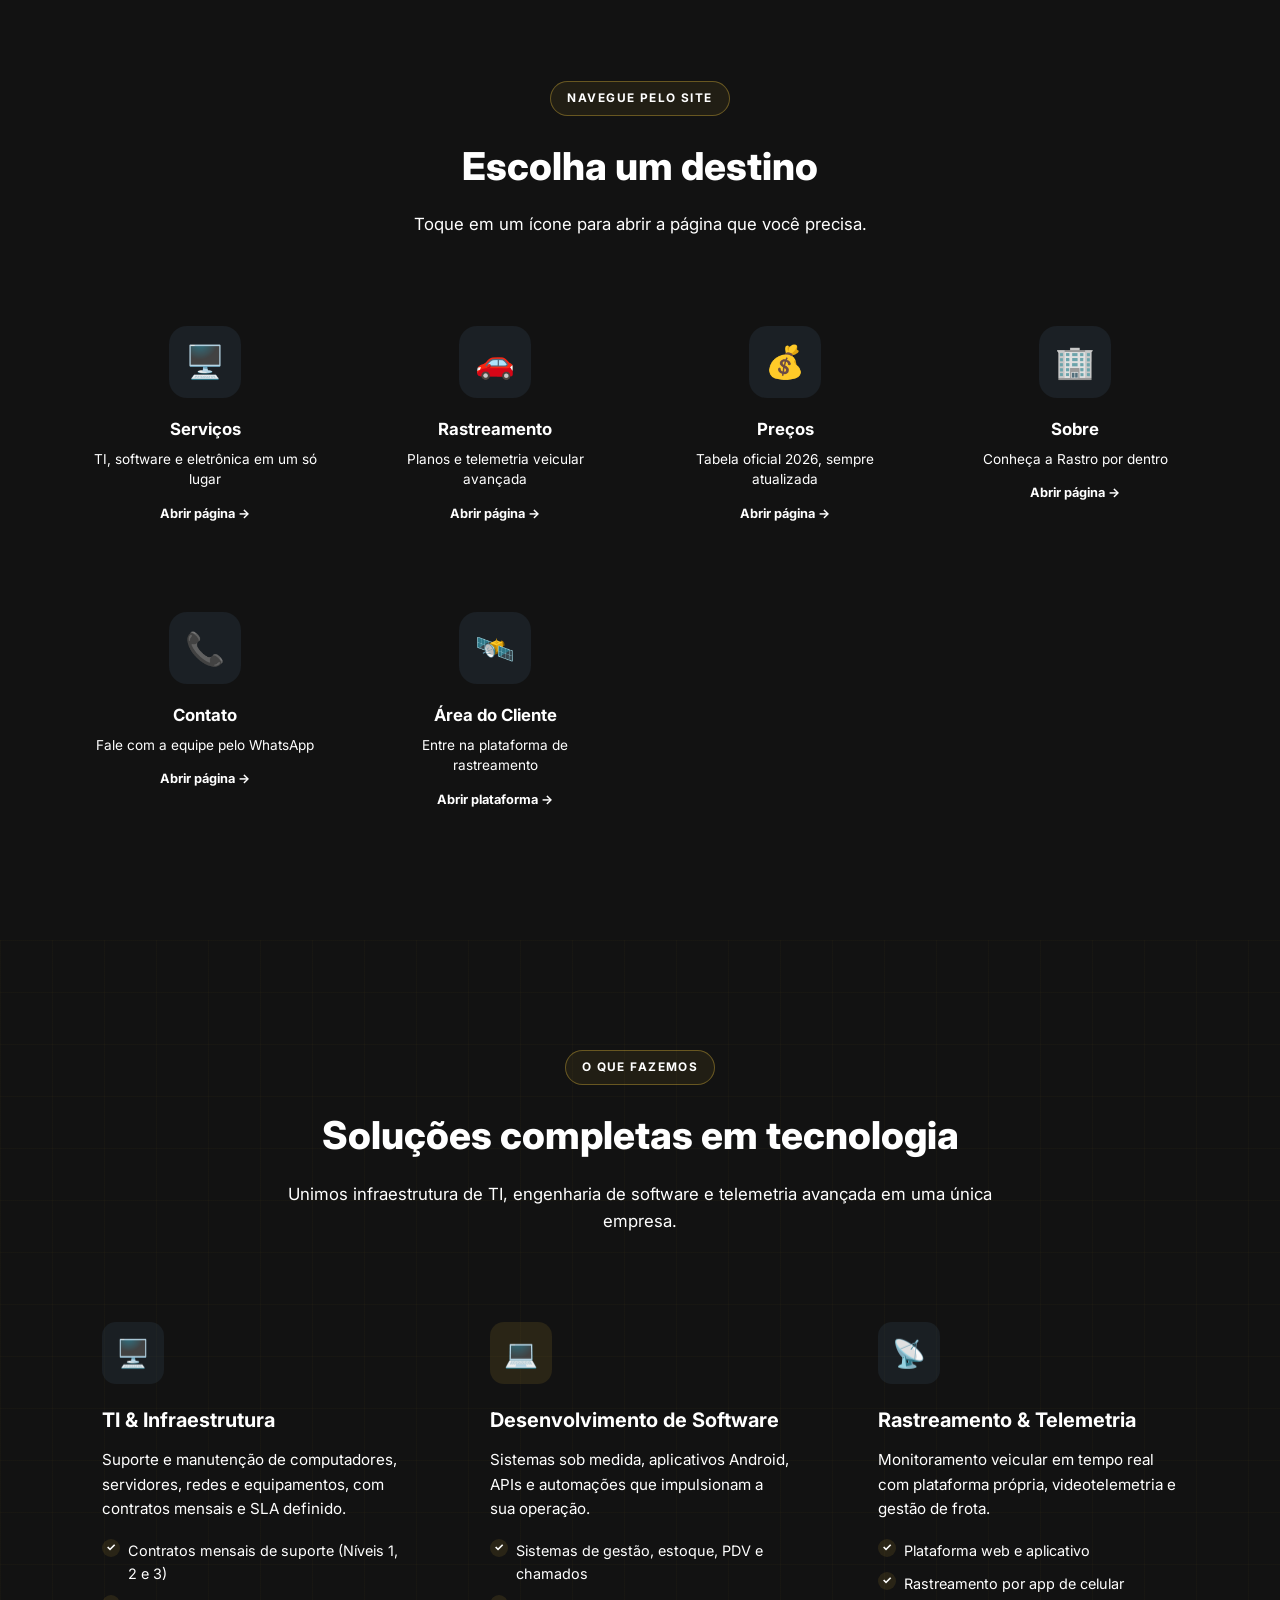
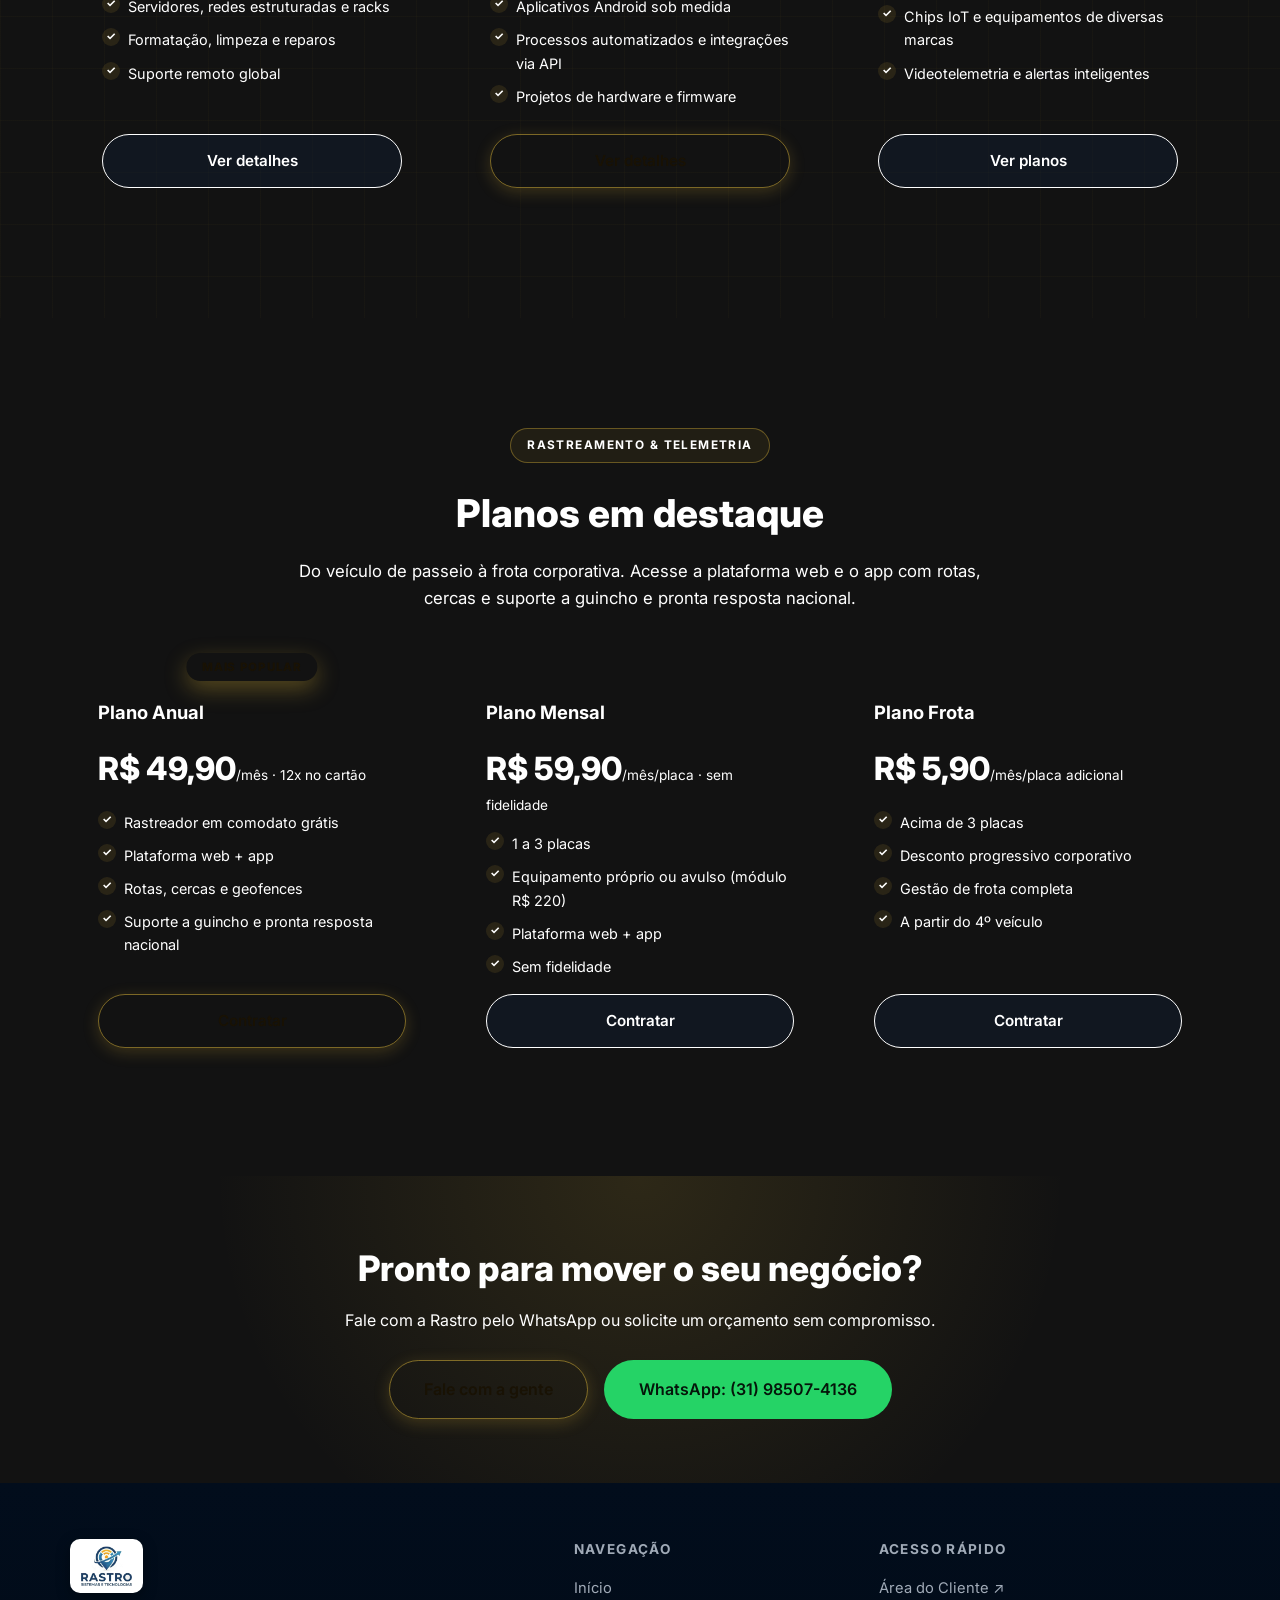
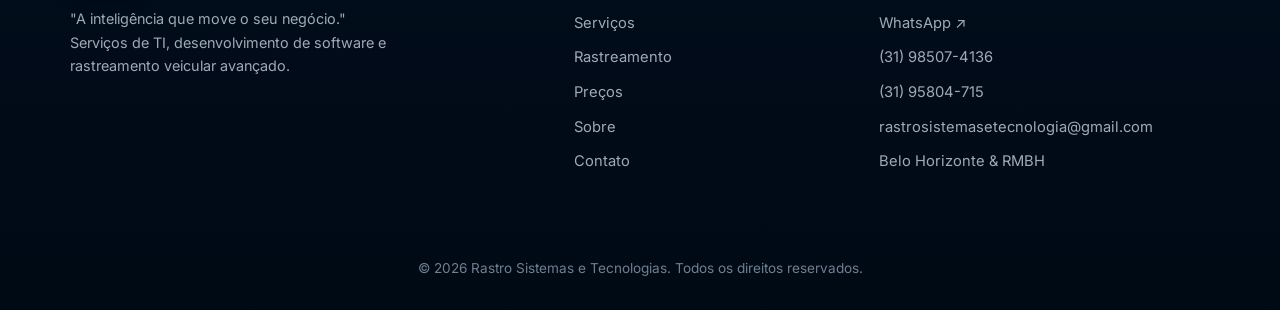
==== commit 8d9a8a0f: "Corrige BOM no CSS que invalidava :root (botoes sem fundo dourado)" ====
--- a/index.html
+++ b/index.html
@@ -1,4 +1,4 @@
-﻿<!DOCTYPE html>
+!DOCTYPE html>
 <html lang="pt-BR">
 <head>
   <meta charset="UTF-8">
--- a/css/style.css
+++ b/css/style.css
@@ -1,4 +1,4 @@
-﻿/* ============ Rastro Sistemas e Tecnologias — Design System Dark Premium ============ */
+* ============ Rastro Sistemas e Tecnologias — Design System Dark Premium ============ */
 /* Paleta oficial: azul profundo #0B2545/#001020 · cinza metálico #304050 · dourado #D4AF37 */
 
 :root {
@@ -96,11 +96,12 @@
 .btn-primary {
   background: var(--grad-gold);
   color: #191204;
-  box-shadow: 0 10px 28px rgba(212, 175, 55, 0.28);
+  box-shadow: 0 4px 16px rgba(212, 175, 55, 0.22);
+  border: 1px solid rgba(212, 175, 55, 0.55);
 }
 
 .btn-primary:hover {
-  box-shadow: 0 14px 36px rgba(212, 175, 55, 0.42);
+  box-shadow: 0 8px 24px rgba(212, 175, 55, 0.32);
 }
 
 .btn-outline {
@@ -207,7 +208,7 @@
 .brand {
   display: flex;
   align-items: center;
-  gap: 10px;
+  gap: 16px;
   flex-shrink: 0;
 }
 
@@ -498,6 +499,7 @@
   text-transform: uppercase;
   padding: 7px 16px;
   border-radius: 999px;
+  margin-top: 14px;
   margin-bottom: 20px;
 }
 
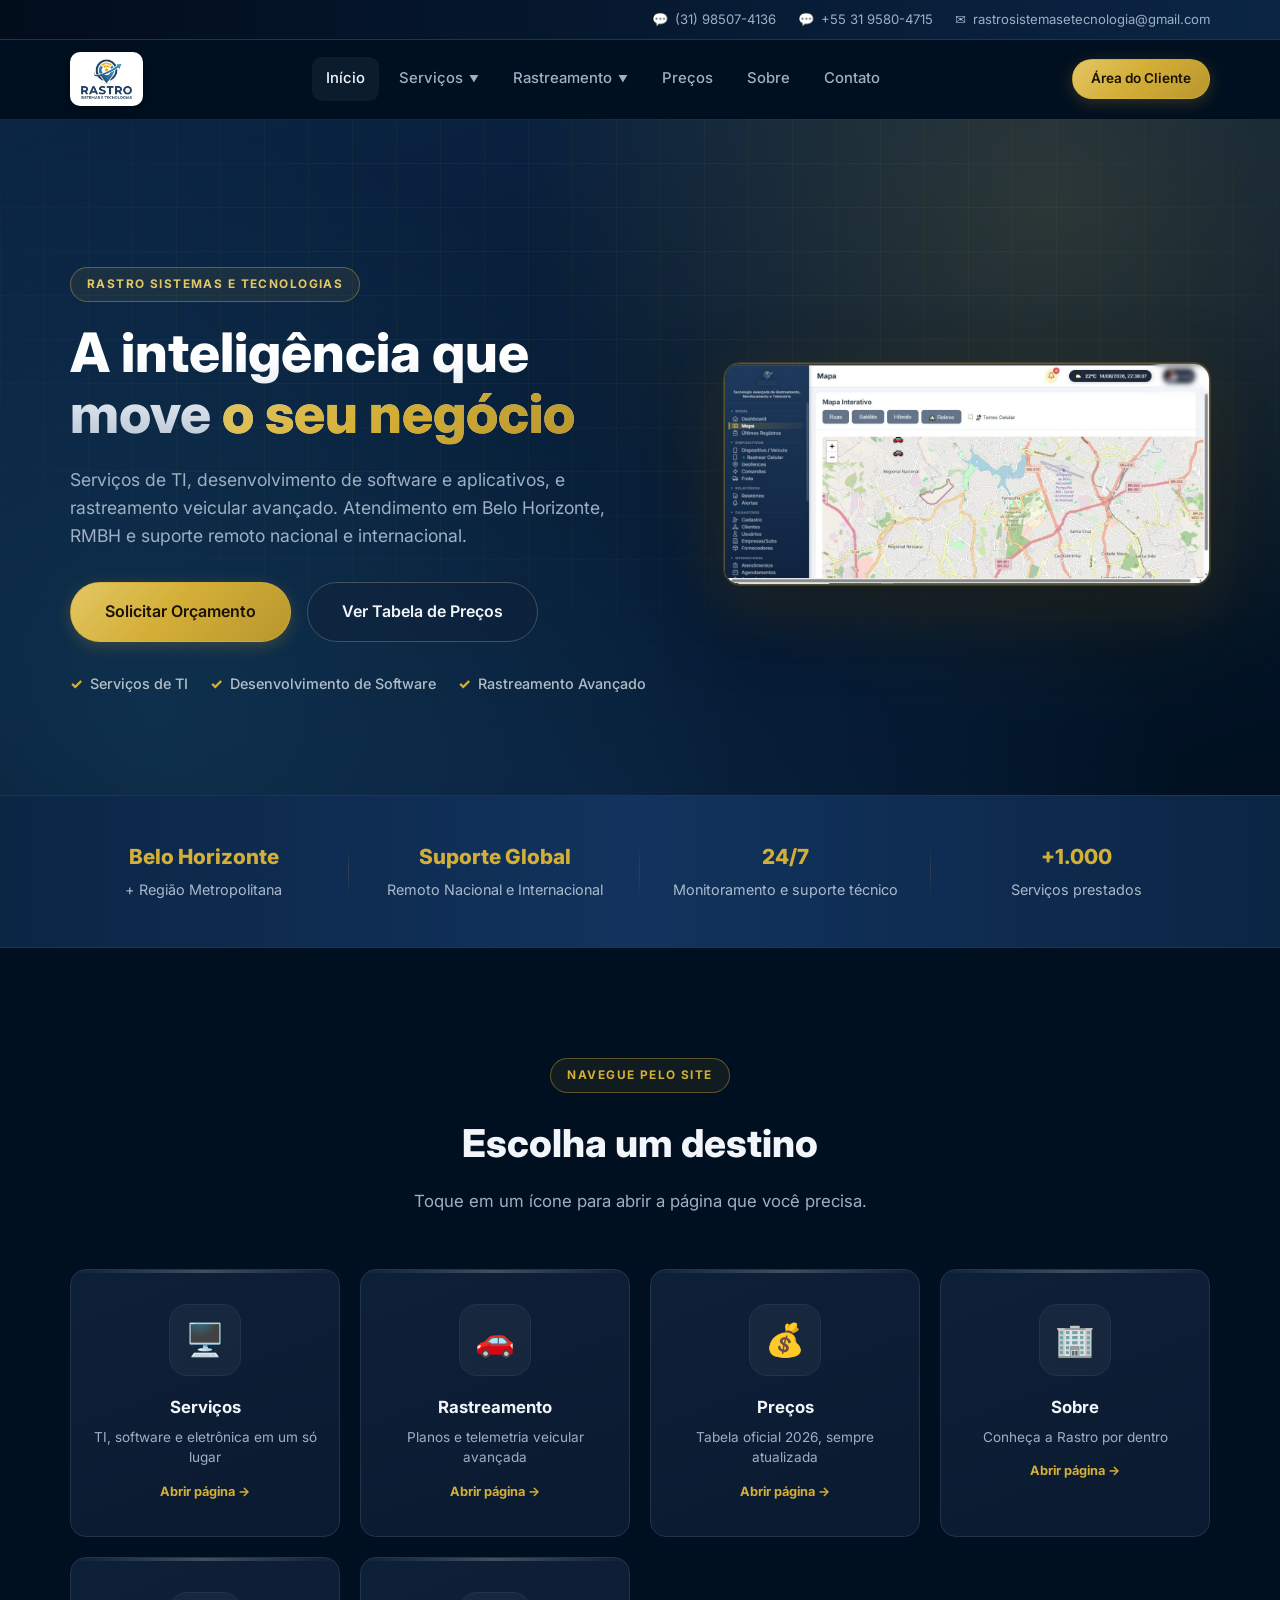
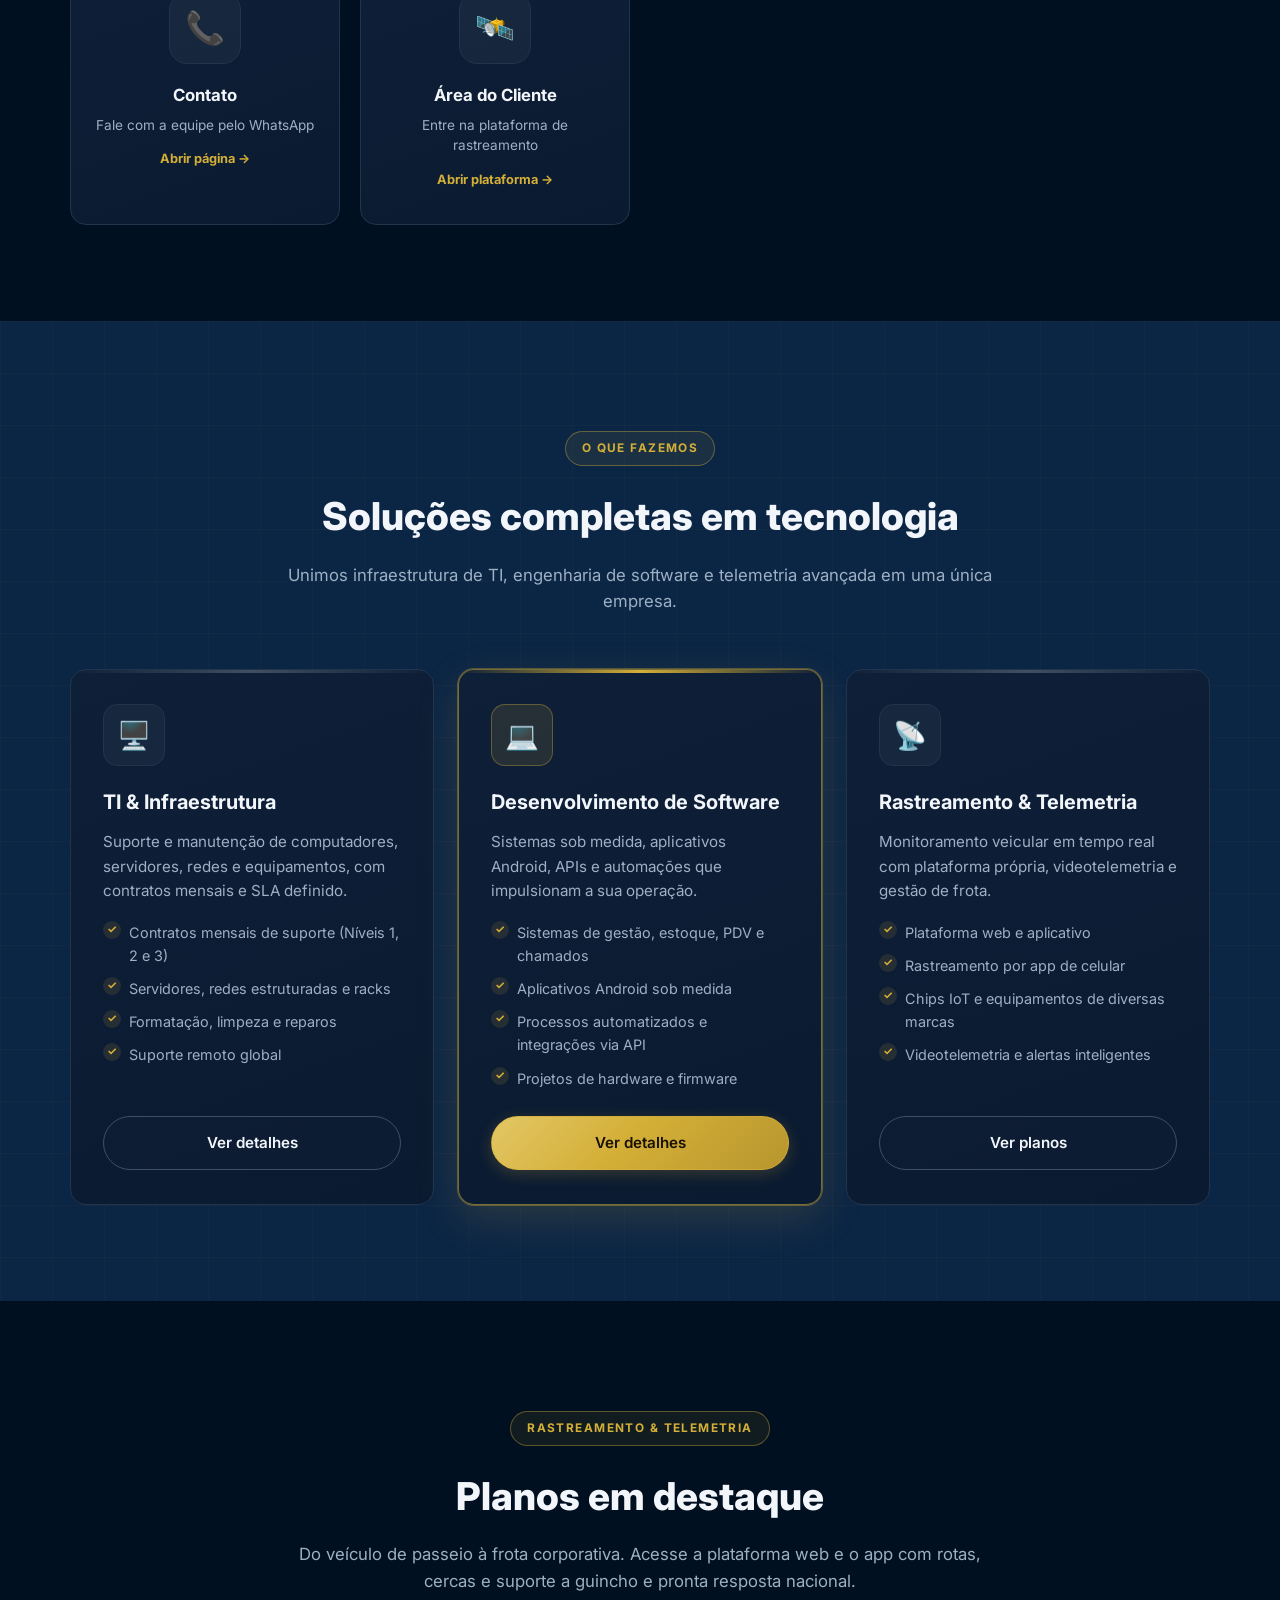
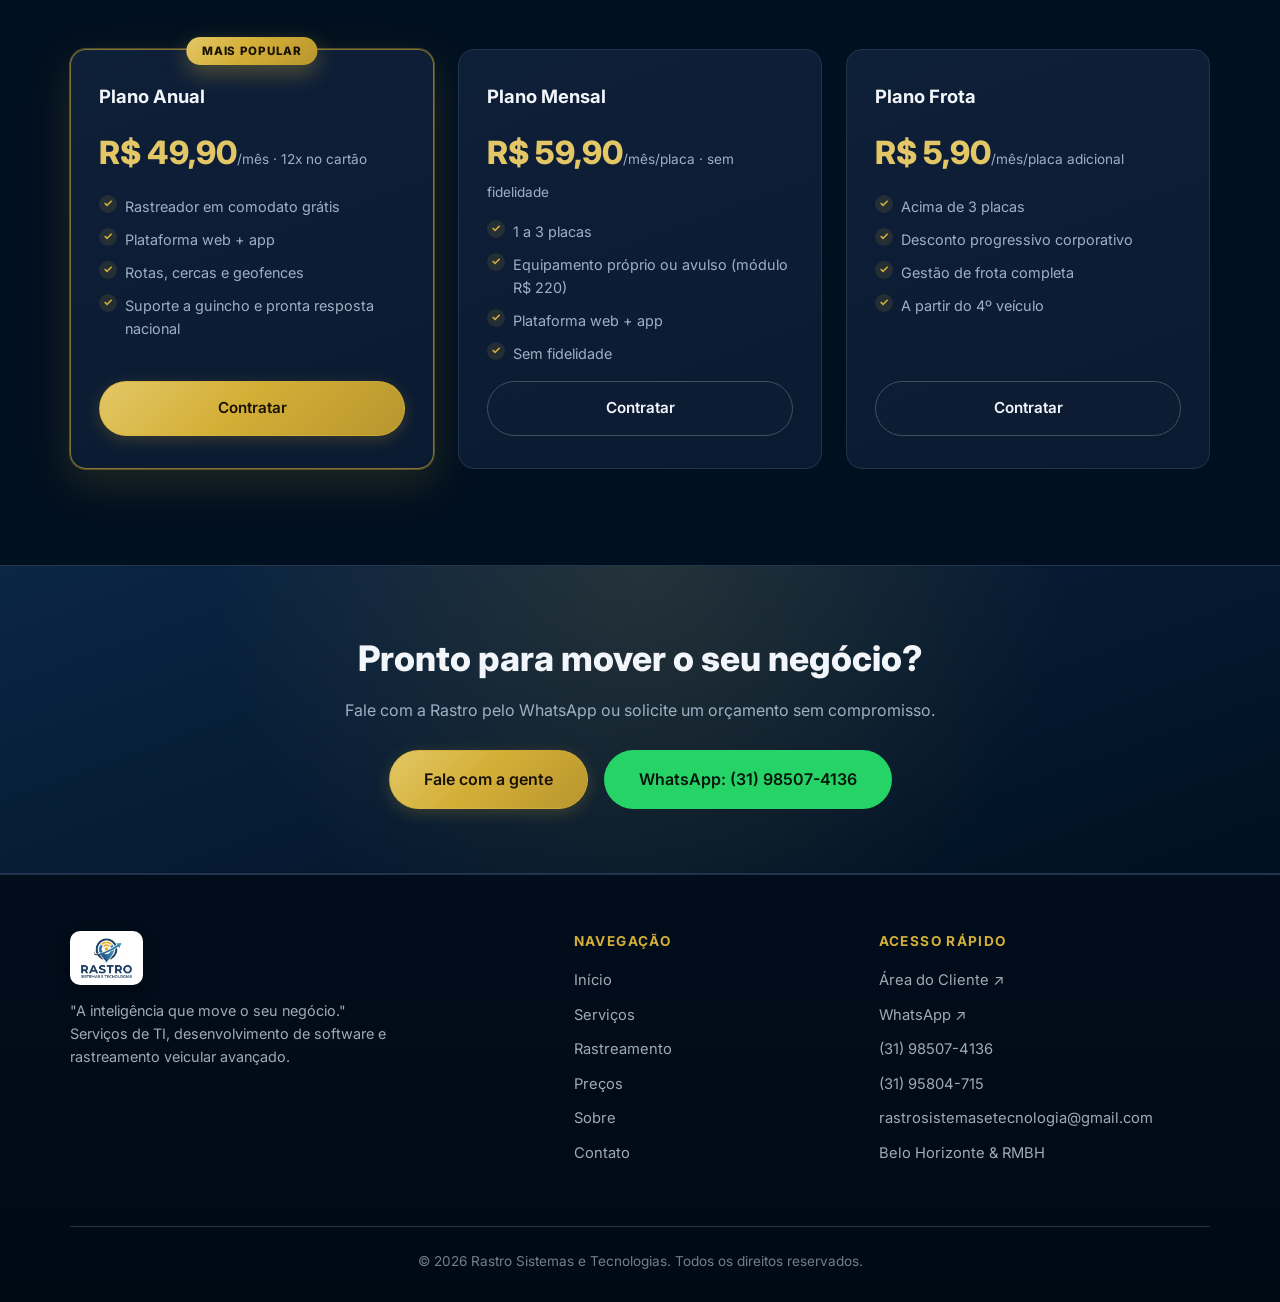
==== commit 0bef00c1: "Corrige DOCTYPE do index e destaca capa do hero (maior + brilho dourado)" ====
--- a/index.html
+++ b/index.html
@@ -1,4 +1,4 @@
-!DOCTYPE html>
+<!DOCTYPE html>
 <html lang="pt-BR">
 <head>
   <meta charset="UTF-8">
--- a/css/style.css
+++ b/css/style.css
@@ -1,4 +1,4 @@
-* ============ Rastro Sistemas e Tecnologias — Design System Dark Premium ============ */
+/* ============ Rastro Sistemas e Tecnologias — Design System Dark Premium ============ */
 /* Paleta oficial: azul profundo #0B2545/#001020 · cinza metálico #304050 · dourado #D4AF37 */
 
 :root {
@@ -563,11 +563,11 @@
 .hero-map-img {
   display: block;
   width: 100%;
-  max-width: 540px;
+  max-width: 620px;
   margin-left: auto;
   border-radius: var(--radius);
-  border: 1px solid var(--steel-line);
-  box-shadow: var(--shadow-lg);
+  border: 1px solid rgba(212, 175, 55, 0.35);
+  box-shadow: 0 0 0 1px rgba(212, 175, 55, 0.18), 0 26px 70px rgba(0, 8, 20, 0.65), 0 18px 60px rgba(212, 175, 55, 0.22);
   object-fit: cover;
 }
 
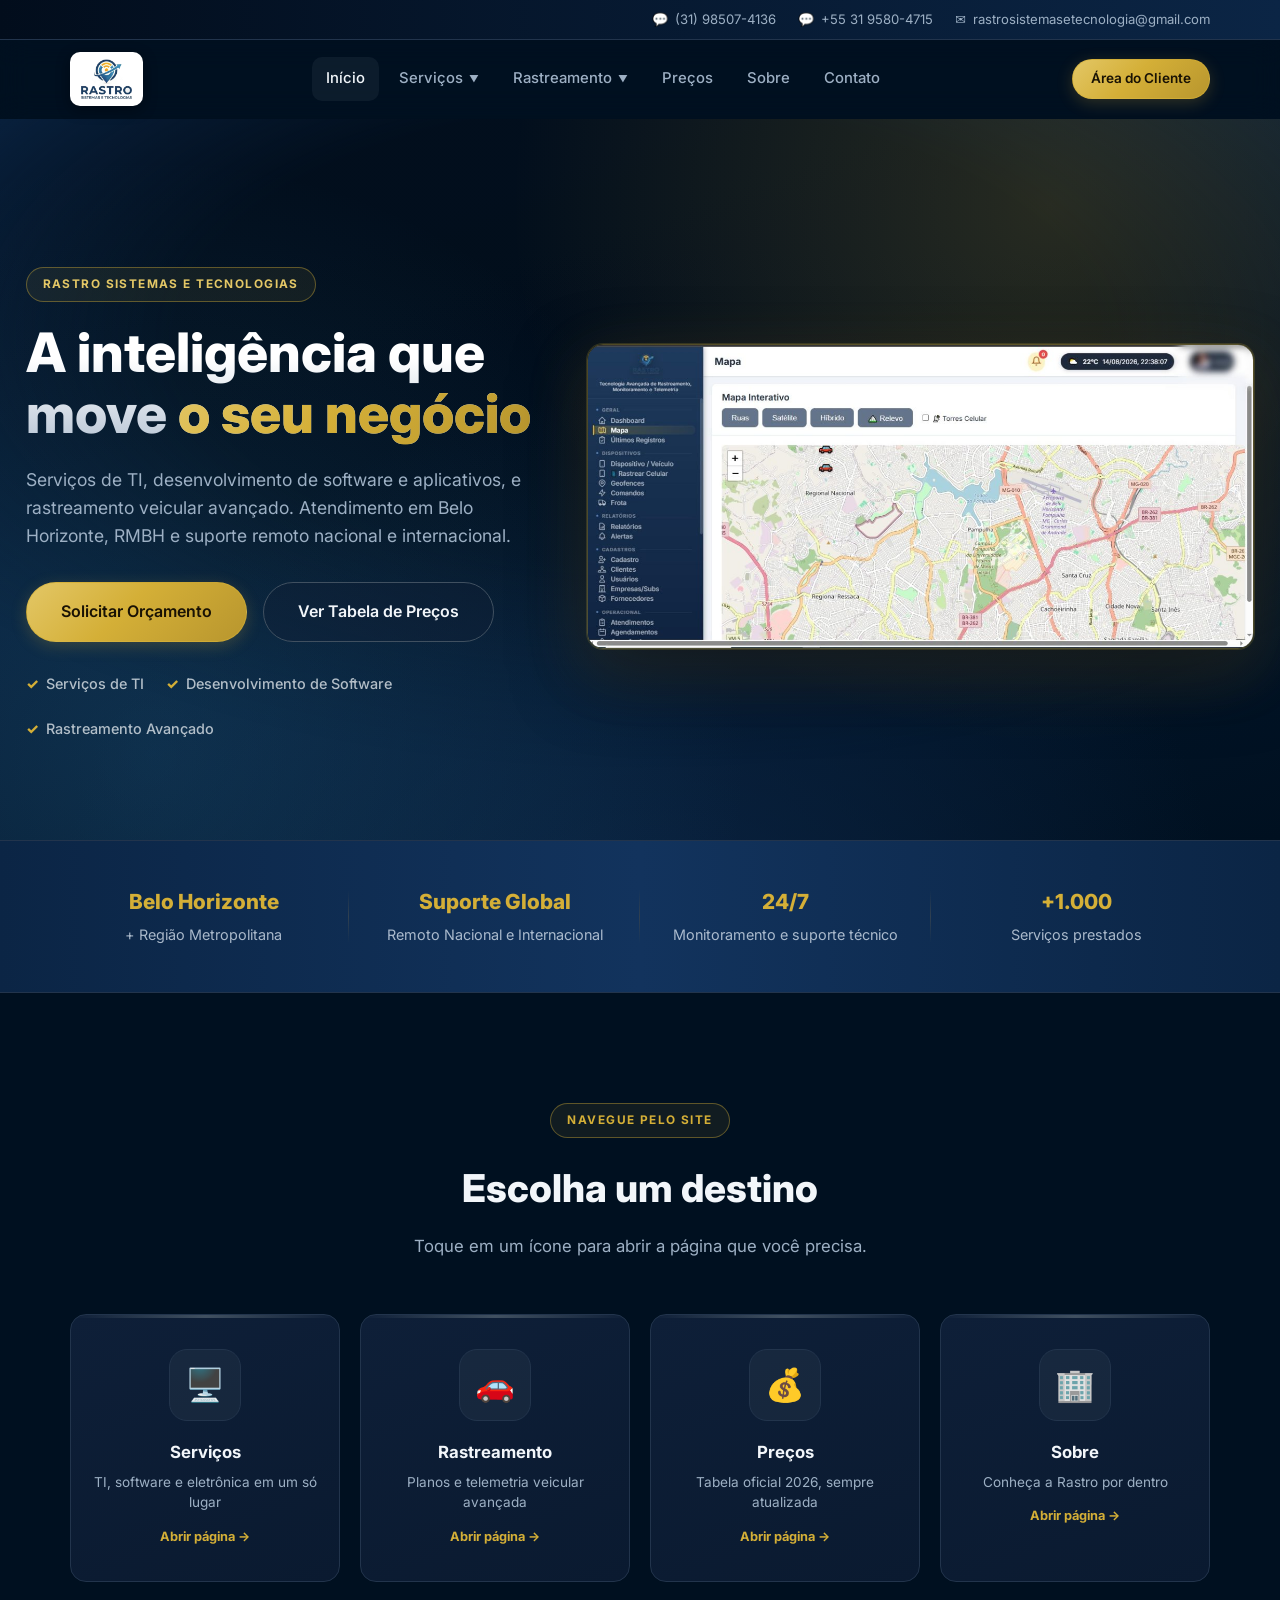
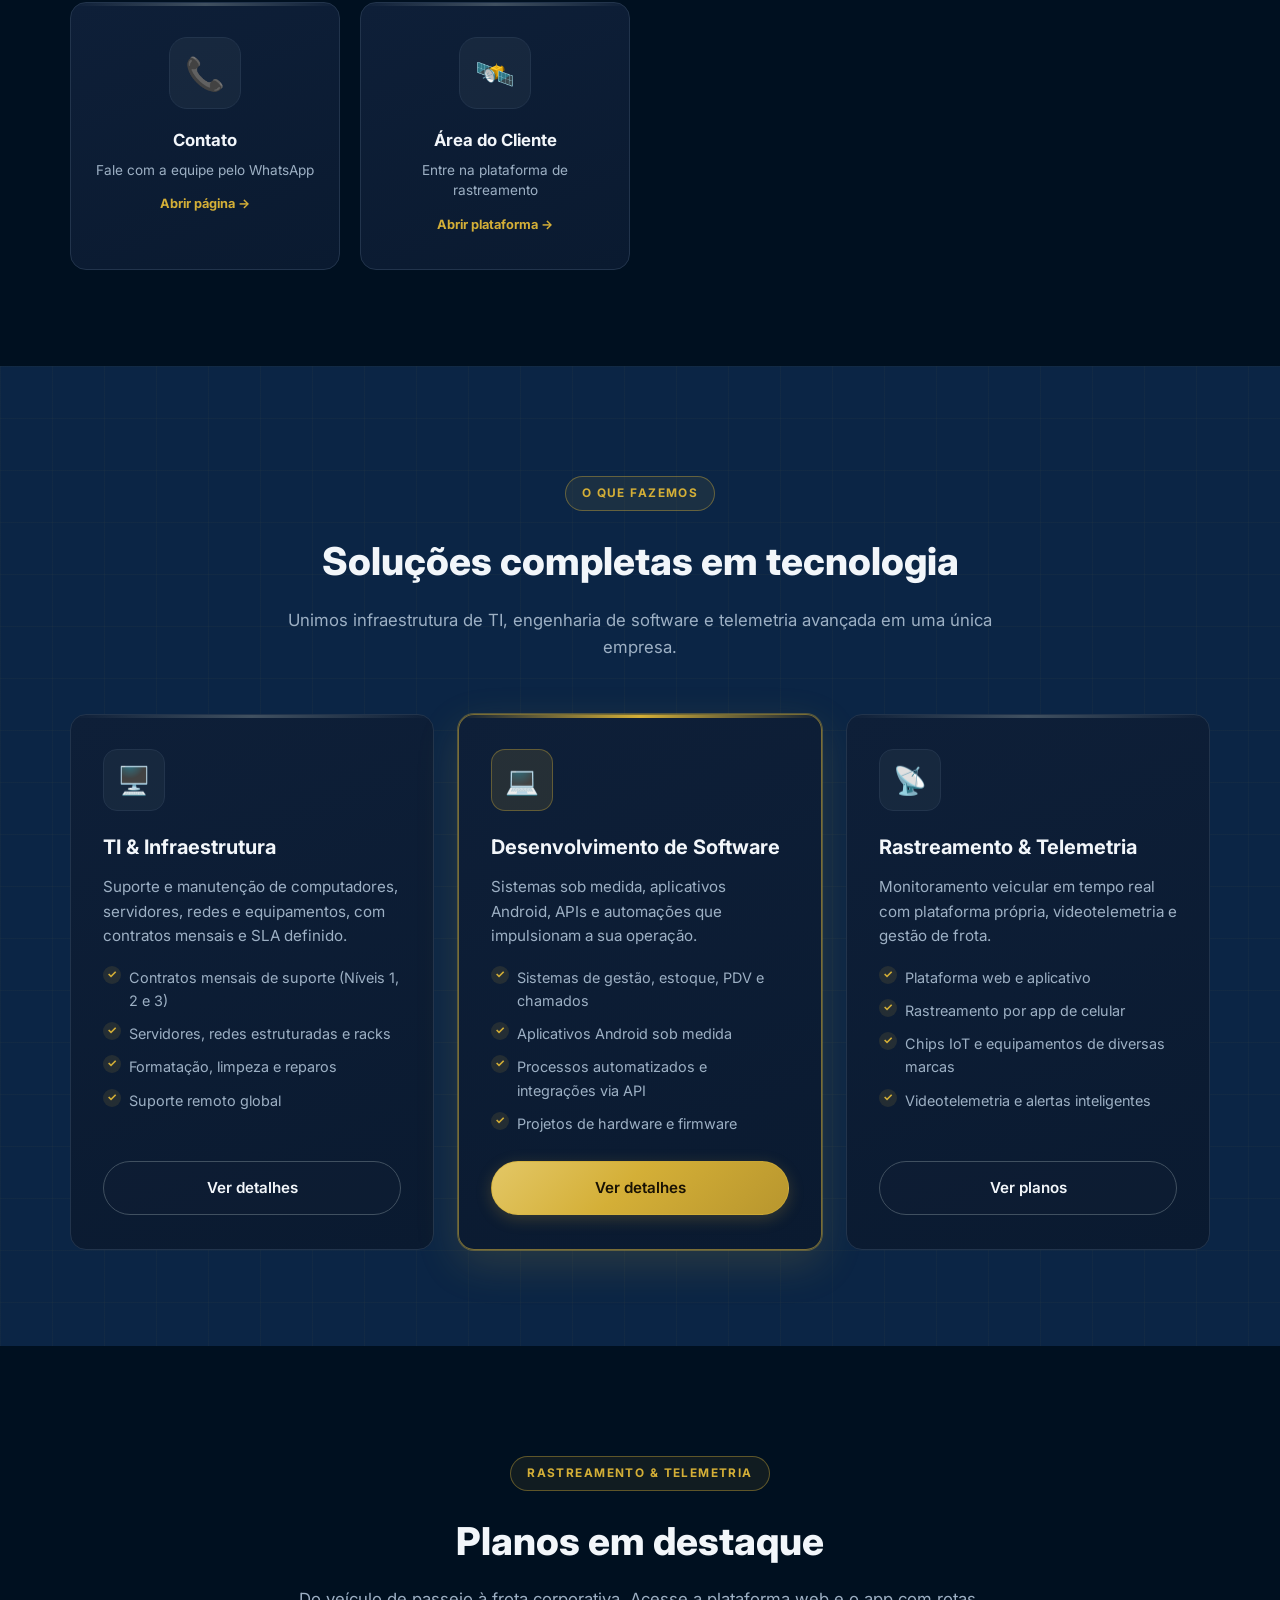
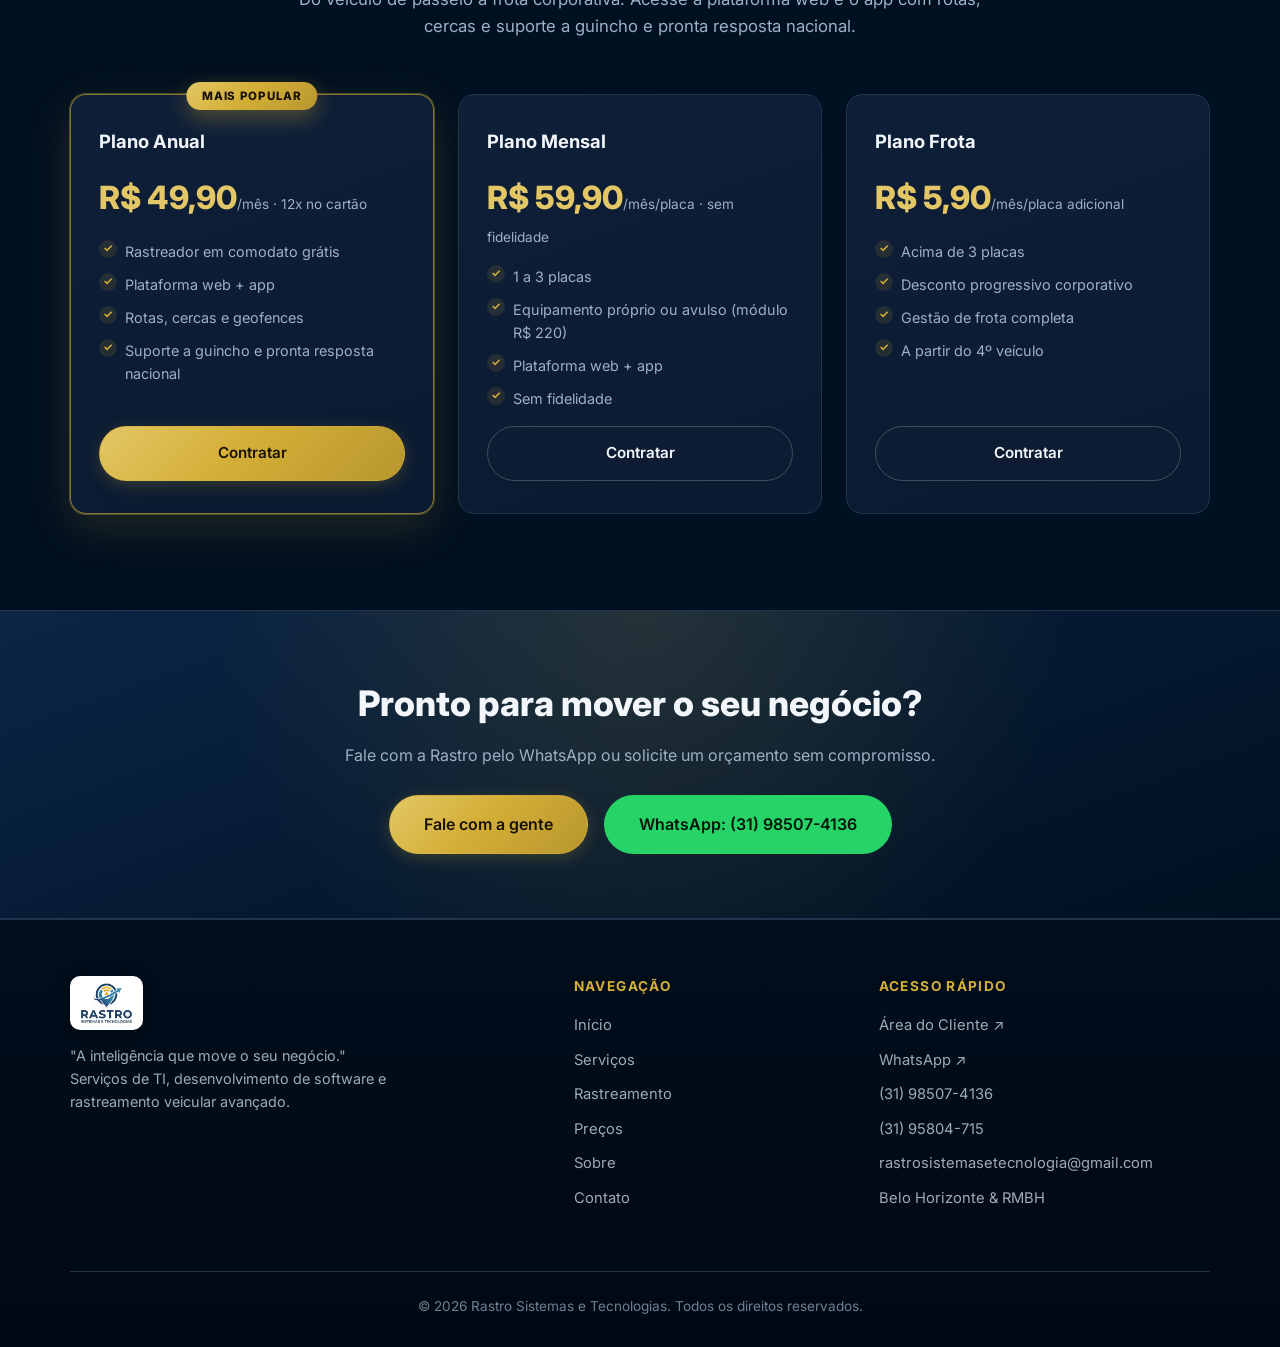
==== commit 728d64df: "Substitui fundo quadriculado por imagens tematicas discretas por pagina" ====
--- a/index.html
+++ b/index.html
@@ -11,7 +11,7 @@
   <link href="https://fonts.googleapis.com/css2?family=Inter:wght@400;500;600;700;800&display=swap" rel="stylesheet">
   <link rel="stylesheet" href="css/style.css">
 </head>
-<body>
+<body class="page-inicio">
 
   <!-- TOPBAR -->
   <div class="topbar">
--- a/css/style.css
+++ b/css/style.css
@@ -462,9 +462,10 @@
   position: absolute;
   inset: 0;
   background-image:
-    linear-gradient(rgba(212, 175, 55, 0.05) 1px, transparent 1px),
-    linear-gradient(90deg, rgba(212, 175, 55, 0.05) 1px, transparent 1px);
-  background-size: 44px 44px;
+    linear-gradient(rgba(1, 12, 24, 0.87), rgba(1, 12, 24, 0.87)),
+    url('img/bg-inicio.jpg');
+  background-size: cover;
+  background-position: center 22%;
   mask-image: radial-gradient(ellipse 90% 80% at 50% 30%, #000 40%, transparent 75%);
   pointer-events: none;
 }
@@ -482,9 +483,13 @@
 .hero-inner {
   position: relative;
   display: grid;
-  grid-template-columns: 1.1fr 0.9fr;
-  gap: 60px;
+  grid-template-columns: 1fr 1.3fr;
+  gap: 48px;
   align-items: center;
+}
+
+.hero .container {
+  width: min(1280px, 96%);
 }
 
 .hero-eyebrow,
@@ -563,7 +568,7 @@
 .hero-map-img {
   display: block;
   width: 100%;
-  max-width: 620px;
+  max-width: 720px;
   margin-left: auto;
   border-radius: var(--radius);
   border: 1px solid rgba(212, 175, 55, 0.35);
@@ -703,11 +708,40 @@
   content: '';
   position: absolute;
   inset: 0;
+  background-image: linear-gradient(rgba(1, 12, 24, 0.9), rgba(1, 12, 24, 0.9));
+  background-size: cover;
+  background-position: center;
+  pointer-events: none;
+}
+
+body.page-servicos .page-hero::before {
   background-image:
-    linear-gradient(rgba(212, 175, 55, 0.04) 1px, transparent 1px),
-    linear-gradient(90deg, rgba(212, 175, 55, 0.04) 1px, transparent 1px);
-  background-size: 44px 44px;
-  pointer-events: none;
+    linear-gradient(rgba(1, 12, 24, 0.9), rgba(1, 12, 24, 0.9)),
+    url('img/bg-servicos.jpg');
+}
+
+body.page-rastreamento .page-hero::before {
+  background-image:
+    linear-gradient(rgba(1, 12, 24, 0.9), rgba(1, 12, 24, 0.9)),
+    url('img/bg-rastreamento.jpg');
+}
+
+body.page-precos .page-hero::before {
+  background-image:
+    linear-gradient(rgba(1, 12, 24, 0.9), rgba(1, 12, 24, 0.9)),
+    url('img/bg-precos.jpg');
+}
+
+body.page-sobre .page-hero::before {
+  background-image:
+    linear-gradient(rgba(1, 12, 24, 0.9), rgba(1, 12, 24, 0.9)),
+    url('img/bg-sobre.jpg');
+}
+
+body.page-contato .page-hero::before {
+  background-image:
+    linear-gradient(rgba(1, 12, 24, 0.9), rgba(1, 12, 24, 0.9)),
+    url('img/bg-contato.jpg');
 }
 
 .page-hero .container {
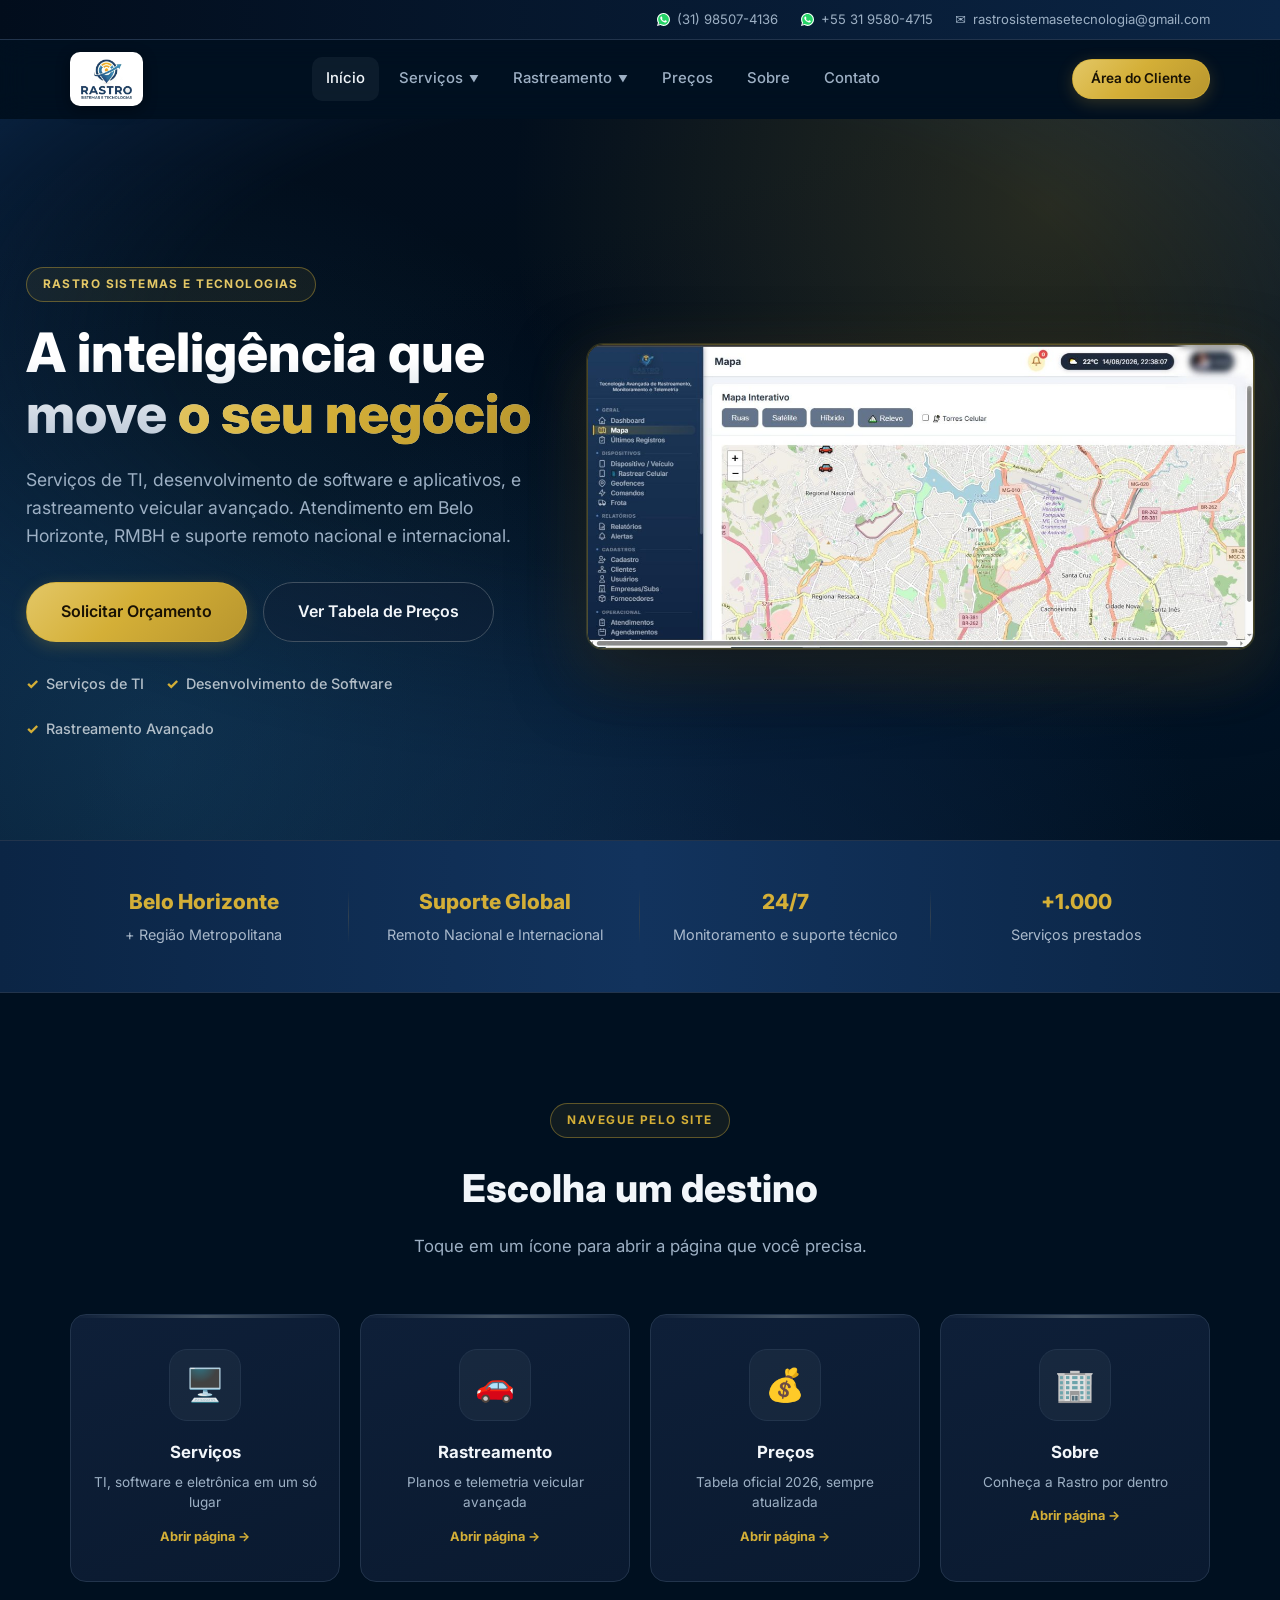
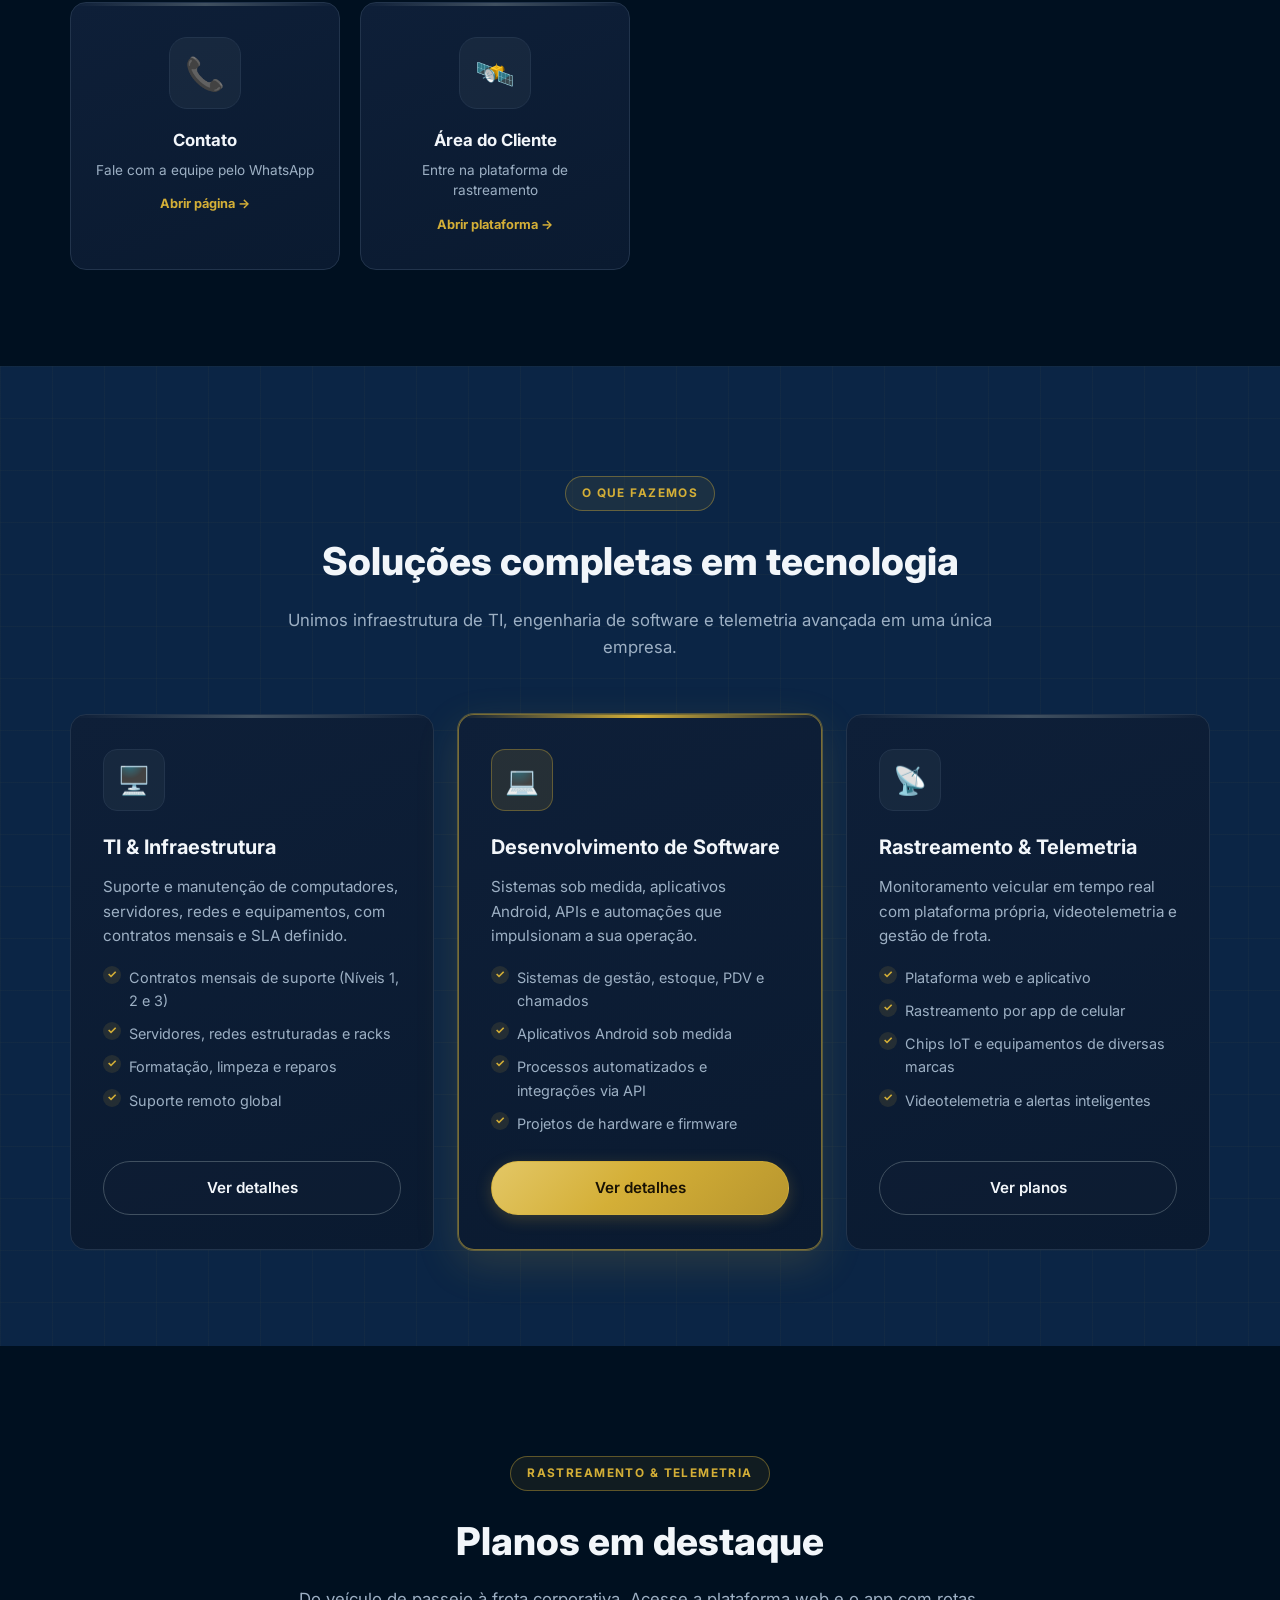
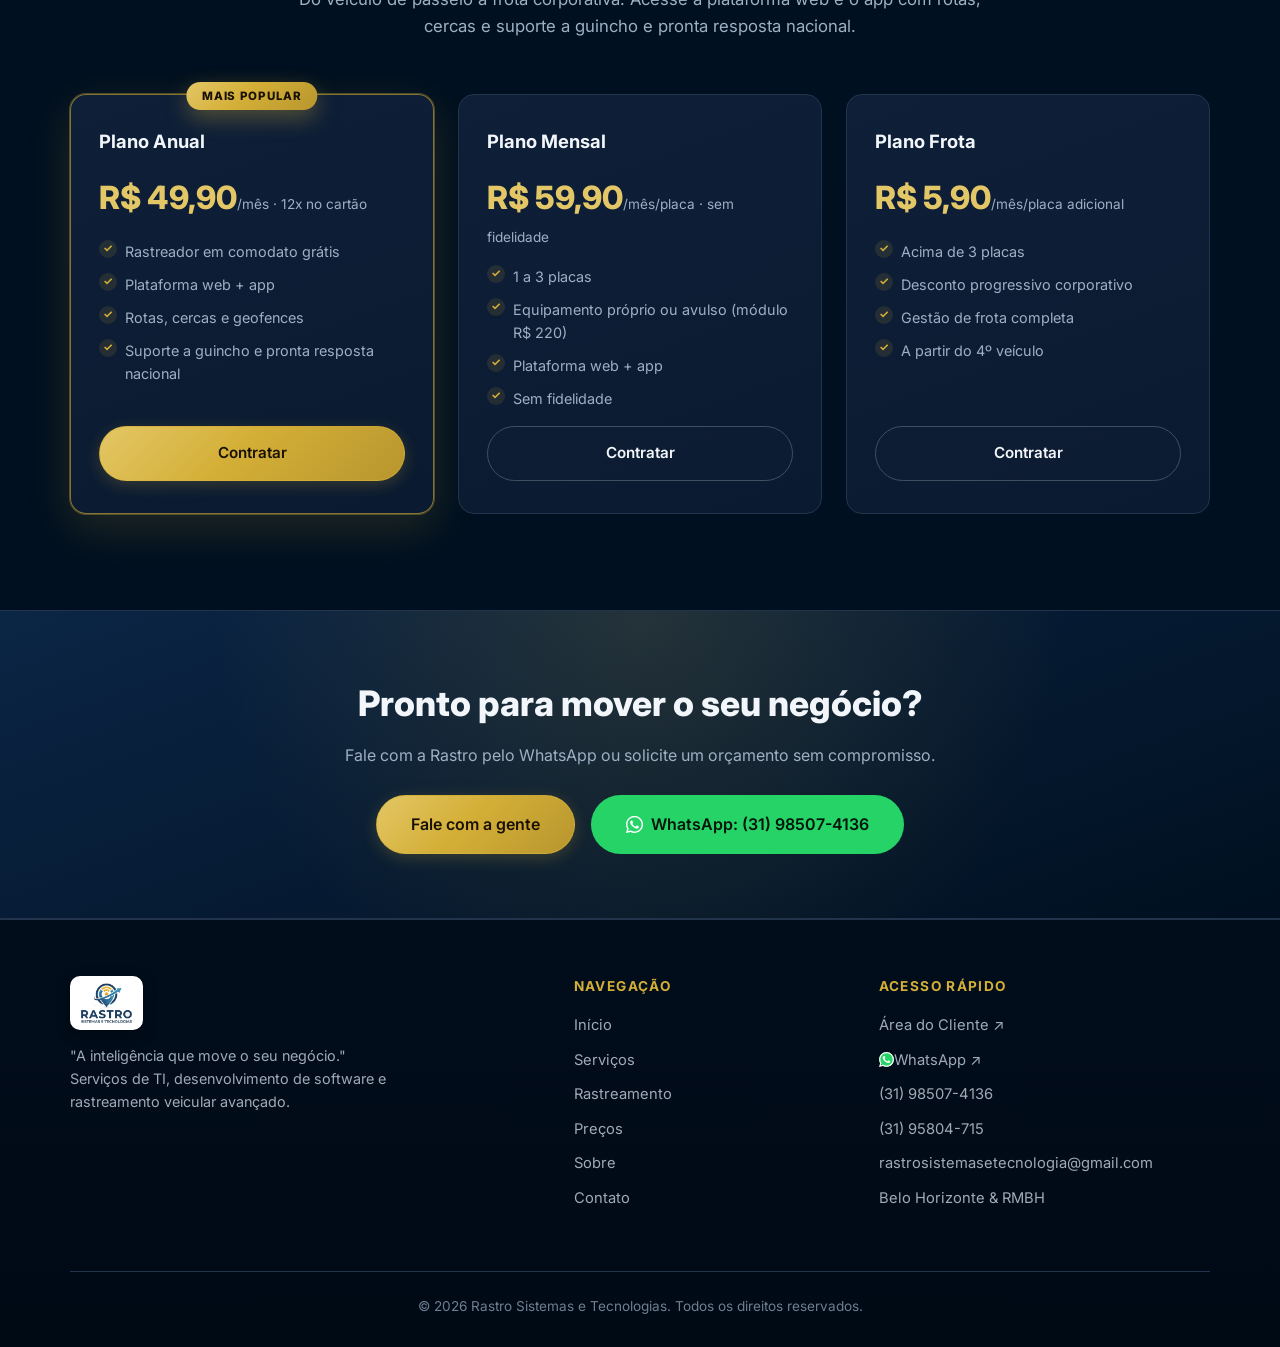
==== commit 6061ceb9: "Icone do WhatsApp em todos os contatos que abrem o wa.me (topbar, botoes e rodape)" ====
--- a/index.html
+++ b/index.html
@@ -17,8 +17,8 @@
   <div class="topbar">
     <div class="container topbar-inner">
       <div class="topbar-right">
-        <span class="topbar-item">💬 <a href="https://wa.me/5531985074136" target="_blank" rel="noopener">(31) 98507-4136</a></span>
-        <span class="topbar-item">💬 <a href="https://wa.me/553195804715" target="_blank" rel="noopener">+55 31 9580-4715</a></span>
+        <span class="topbar-item"><span class="wa-icon" aria-hidden="true"></span><a href="https://wa.me/5531985074136" target="_blank" rel="noopener">(31) 98507-4136</a></span>
+        <span class="topbar-item"><span class="wa-icon" aria-hidden="true"></span><a href="https://wa.me/553195804715" target="_blank" rel="noopener">+55 31 9580-4715</a></span>
         <span class="topbar-item">✉️ <a href="mailto:rastrosistemasetecnologia@gmail.com">rastrosistemasetecnologia@gmail.com</a></span>
       </div>
     </div>
@@ -107,7 +107,7 @@
     </ul>
     <div class="m-cta">
       <a href="http://rastro.hopto.org:3001/" target="_blank" rel="noopener" class="btn btn-primary btn-block">Área do Cliente</a>
-      <a href="https://wa.me/5531985074136" target="_blank" rel="noopener" class="btn btn-whatsapp btn-block">WhatsApp: (31) 98507-4136</a>
+      <a href="https://wa.me/5531985074136" target="_blank" rel="noopener" class="btn btn-whatsapp btn-block"><span class="wa-icon" aria-hidden="true"></span>WhatsApp: (31) 98507-4136</a>
     </div>
   </div>
 
@@ -314,7 +314,7 @@
       <p class="reveal">Fale com a Rastro pelo WhatsApp ou solicite um orçamento sem compromisso.</p>
       <div class="cta-actions reveal">
         <a href="contato.html" class="btn btn-primary btn-lg">Fale com a gente</a>
-        <a href="https://wa.me/5531985074136" target="_blank" rel="noopener" class="btn btn-whatsapp btn-lg">WhatsApp: (31) 98507-4136</a>
+        <a href="https://wa.me/5531985074136" target="_blank" rel="noopener" class="btn btn-whatsapp btn-lg"><span class="wa-icon" aria-hidden="true"></span>WhatsApp: (31) 98507-4136</a>
       </div>
     </div>
   </section>
@@ -343,7 +343,7 @@
         <h4 class="footer-title">Acesso rápido</h4>
         <ul class="footer-links">
           <li><a href="http://rastro.hopto.org:3001/" target="_blank" rel="noopener">Área do Cliente ↗</a></li>
-          <li><a href="https://wa.me/5531985074136" target="_blank" rel="noopener">WhatsApp ↗</a></li>
+          <li><a href="https://wa.me/5531985074136" target="_blank" rel="noopener"><span class="wa-icon" aria-hidden="true"></span>WhatsApp ↗</a></li>
           <li><a href="tel:+5531985074136">(31) 98507-4136</a></li>
           <li><a href="tel:+553195804715">(31) 95804-715</a></li>
           <li><a href="mailto:rastrosistemasetecnologia@gmail.com">rastrosistemasetecnologia@gmail.com</a></li>
--- a/css/style.css
+++ b/css/style.css
@@ -125,6 +125,15 @@
   background: #2ee678;
 }
 
+.wa-icon {
+  display: inline-block;
+  flex: 0 0 auto;
+  width: 1.05em;
+  height: 1.05em;
+  background: url("data:image/svg+xml,%3Csvg xmlns='http://www.w3.org/2000/svg' viewBox='0 0 24 24'%3E%3Ccircle cx='12' cy='12' r='11.5' fill='%2325D366'/%3E%3Cpath fill='%23fff' d='M17.472 14.382c-.297-.149-1.758-.867-2.03-.967-.273-.099-.471-.148-.67.15-.197.297-.767.966-.94 1.164-.173.199-.347.223-.644.075-.297-.15-1.255-.463-2.39-1.475-.883-.788-1.48-1.761-1.653-2.059-.173-.297-.018-.458.13-.606.134-.133.298-.347.446-.52.149-.174.198-.298.298-.497.099-.198.05-.371-.025-.52-.075-.149-.669-1.612-.916-2.207-.242-.579-.487-.5-.669-.51-.173-.008-.371-.01-.57-.01-.198 0-.52.074-.792.372-.272.297-1.04 1.016-1.04 2.479 0 1.462 1.065 2.875 1.213 3.074.149.198 2.096 3.2 5.077 4.487.709.306 1.262.489 1.694.625.712.227 1.36.195 1.871.118.571-.085 1.758-.719 2.006-1.413.248-.694.248-1.289.173-1.413-.074-.124-.272-.198-.57-.347m-5.421 7.403h-.004a9.87 9.87 0 01-5.031-1.378l-.361-.214-3.741.982.998-3.648-.235-.374a9.86 9.86 0 01-1.51-5.26c.001-5.45 4.436-9.884 9.888-9.884 2.64 0 5.122 1.03 6.988 2.898a9.825 9.825 0 012.893 6.994c-.003 5.45-4.437 9.884-9.885 9.884m8.413-18.297A11.815 11.815 0 0012.05 0C5.495 0 .16 5.335.157 11.892c0 2.096.547 4.142 1.588 5.945L.057 24l6.305-1.654a11.882 11.882 0 005.683 1.448h.005c6.554 0 11.89-5.335 11.893-11.893a11.821 11.821 0 00-3.48-8.413Z'/%3E%3C/svg%3E") no-repeat center / contain;
+  vertical-align: -0.2em;
+}
+
 .btn-block {
   width: 100%;
 }
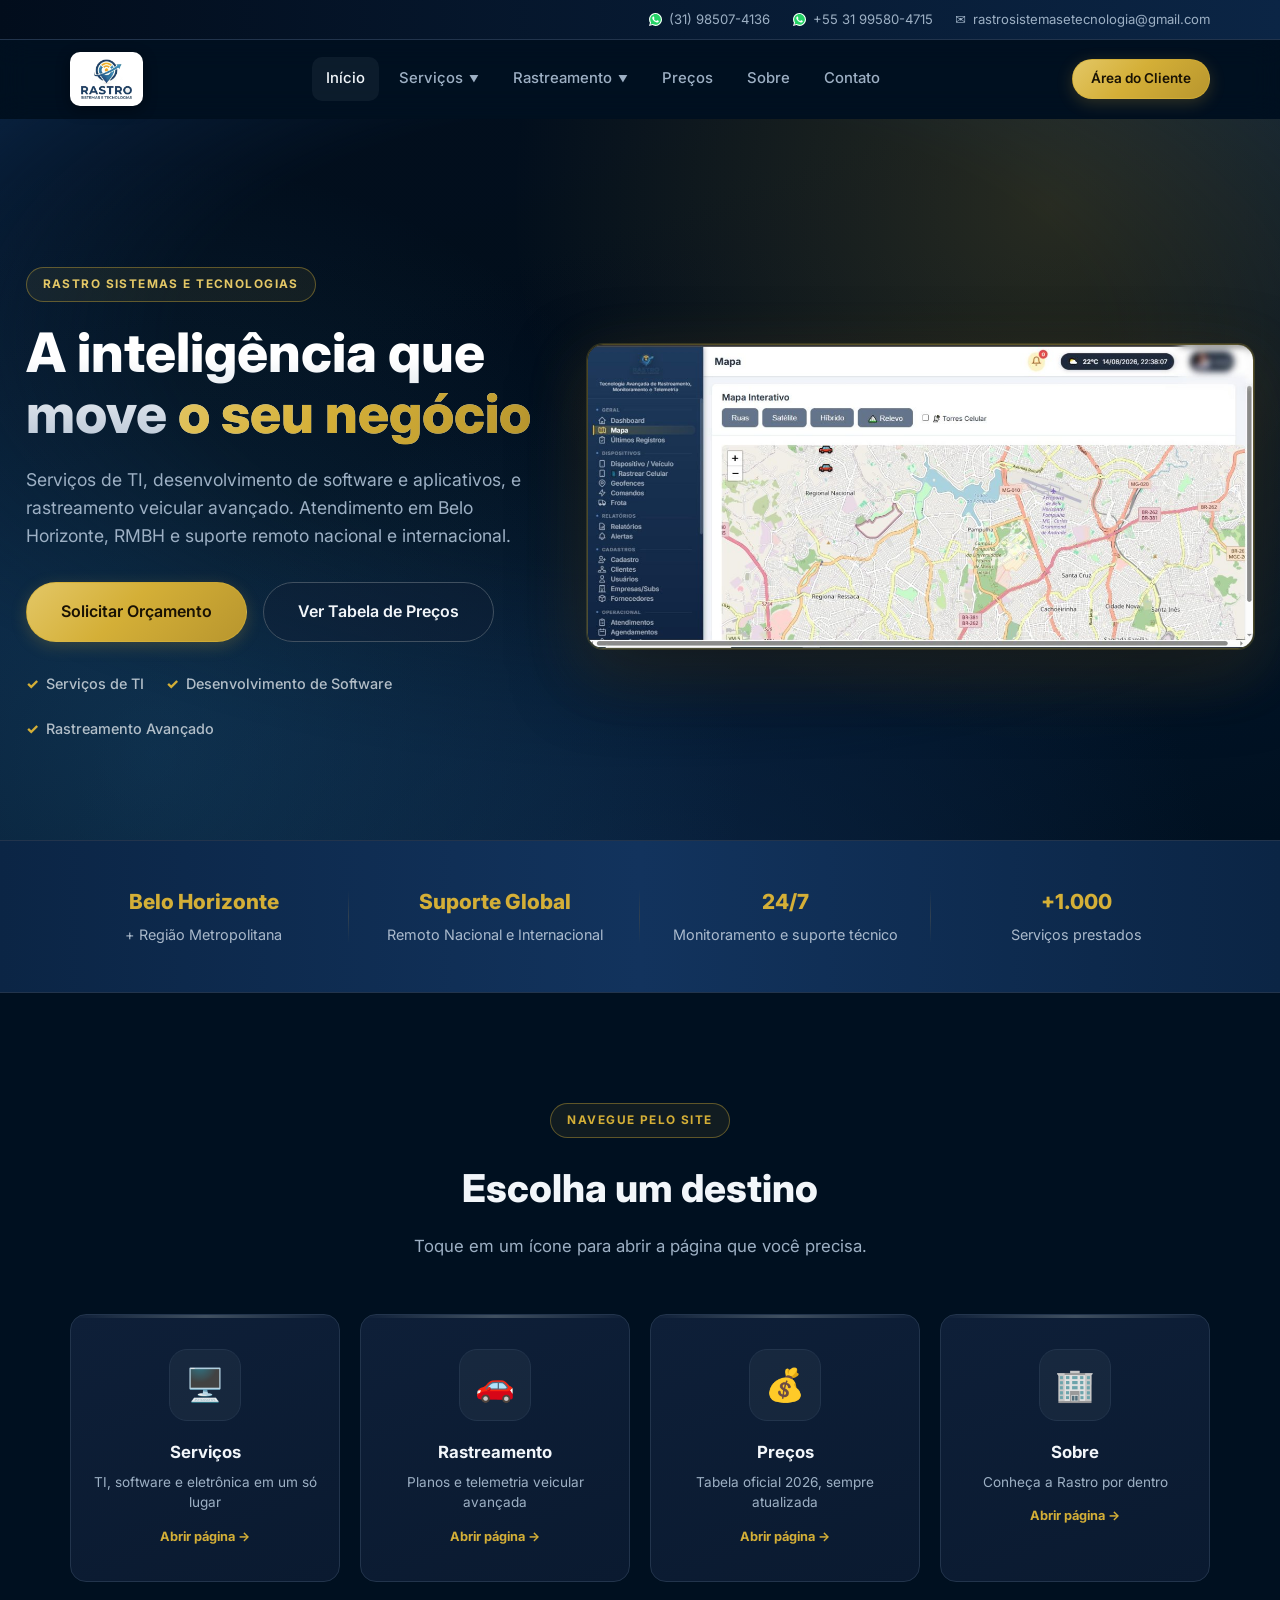
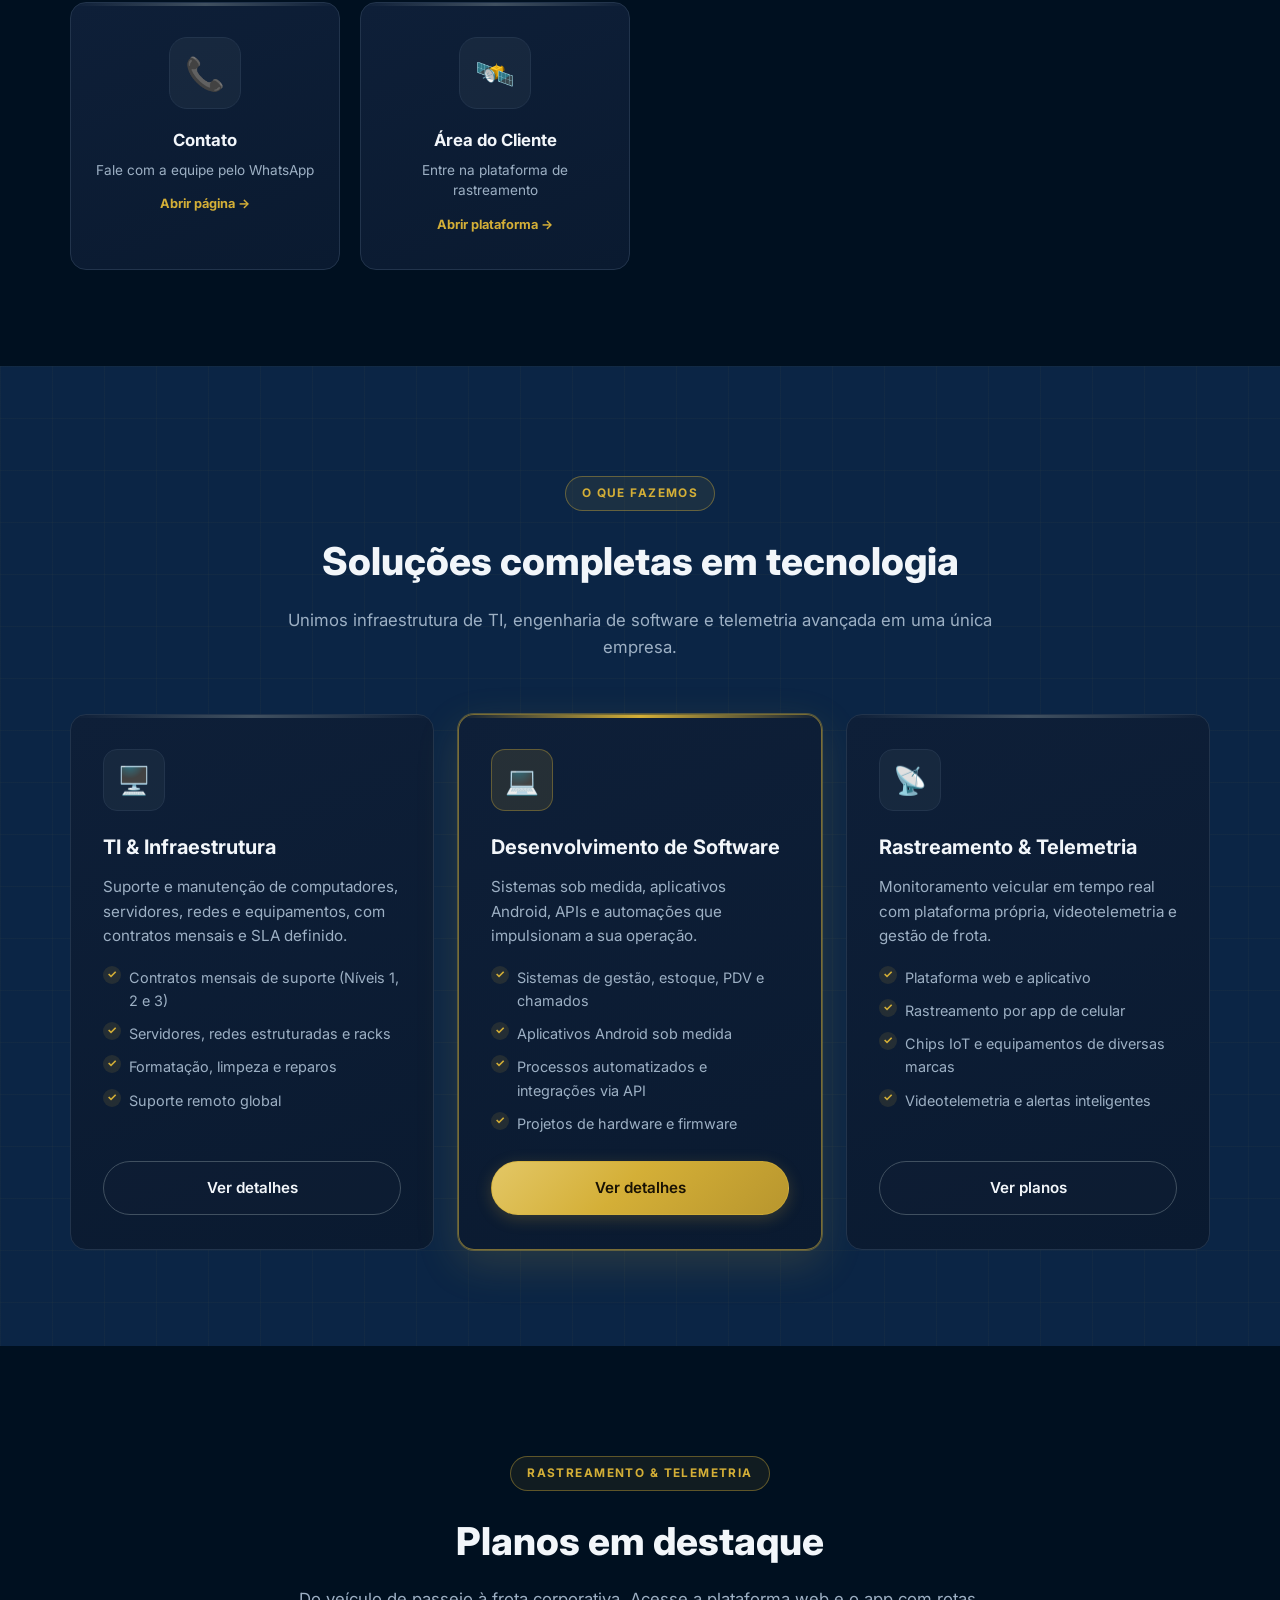
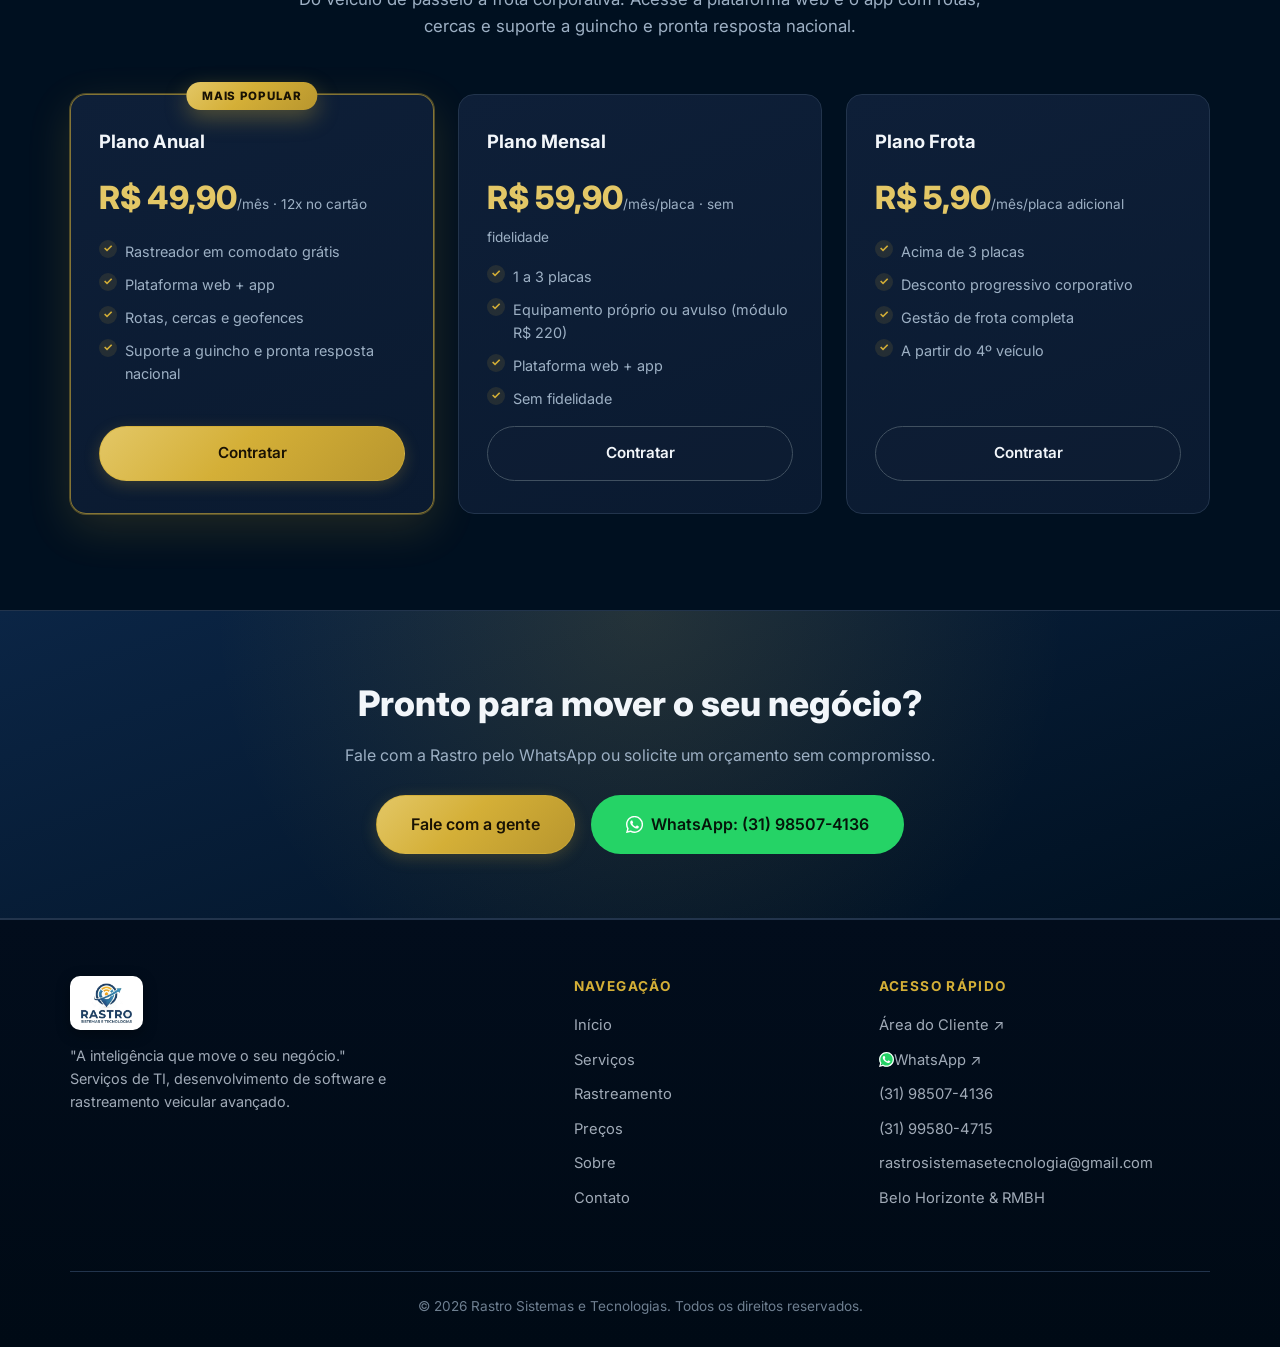
==== commit 003b50f7: "Corrige telefone e adiciona servicos de facilities/manutencoes gerais" ====
--- a/index.html
+++ b/index.html
@@ -18,7 +18,7 @@
     <div class="container topbar-inner">
       <div class="topbar-right">
         <span class="topbar-item"><span class="wa-icon" aria-hidden="true"></span><a href="https://wa.me/5531985074136" target="_blank" rel="noopener">(31) 98507-4136</a></span>
-        <span class="topbar-item"><span class="wa-icon" aria-hidden="true"></span><a href="https://wa.me/553195804715" target="_blank" rel="noopener">+55 31 9580-4715</a></span>
+        <span class="topbar-item"><span class="wa-icon" aria-hidden="true"></span><a href="https://wa.me/5531995804715" target="_blank" rel="noopener">+55 31 99580-4715</a></span>
         <span class="topbar-item">✉️ <a href="mailto:rastrosistemasetecnologia@gmail.com">rastrosistemasetecnologia@gmail.com</a></span>
       </div>
     </div>
@@ -345,7 +345,7 @@
           <li><a href="http://rastro.hopto.org:3001/" target="_blank" rel="noopener">Área do Cliente ↗</a></li>
           <li><a href="https://wa.me/5531985074136" target="_blank" rel="noopener"><span class="wa-icon" aria-hidden="true"></span>WhatsApp ↗</a></li>
           <li><a href="tel:+5531985074136">(31) 98507-4136</a></li>
-          <li><a href="tel:+553195804715">(31) 95804-715</a></li>
+          <li><a href="tel:+5531995804715">(31) 99580-4715</a></li>
           <li><a href="mailto:rastrosistemasetecnologia@gmail.com">rastrosistemasetecnologia@gmail.com</a></li>
           <li><span>Belo Horizonte &amp; RMBH</span></li>
         </ul>
--- a/css/style.css
+++ b/css/style.css
@@ -1322,6 +1322,21 @@
 .sheet-status.ok { color: var(--gold-bright); }
 .sheet-status.ok .dot { background: var(--gold); }
 
+.download-cat {
+  margin: 0 0 16px;
+  font-size: 0.8rem;
+}
+.download-cat a {
+  color: var(--steel-text);
+  text-decoration: none;
+  border-bottom: 1px dotted rgba(126, 151, 171, 0.5);
+  transition: color 0.2s ease;
+}
+.download-cat a:hover {
+  color: var(--gold-bright);
+  border-bottom-color: var(--gold);
+}
+
 .price-table {
   width: 100%;
   border-collapse: collapse;
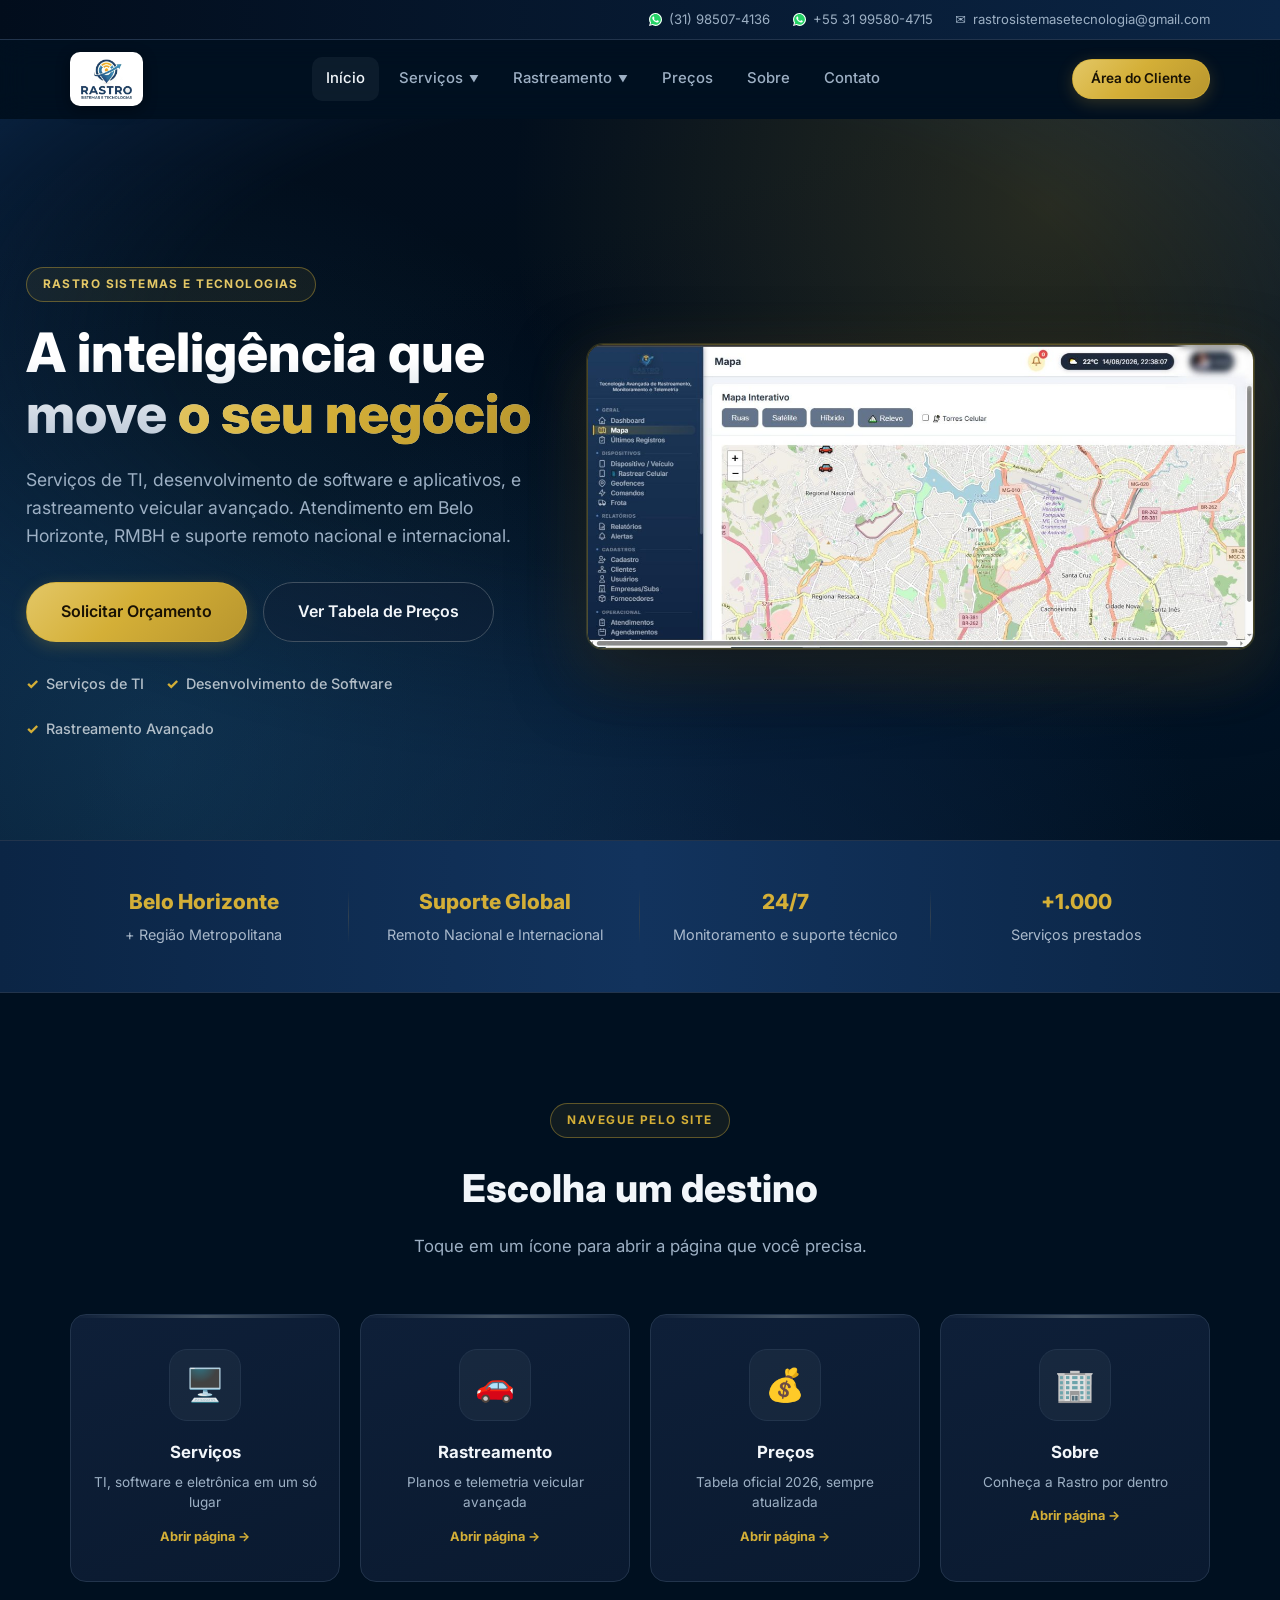
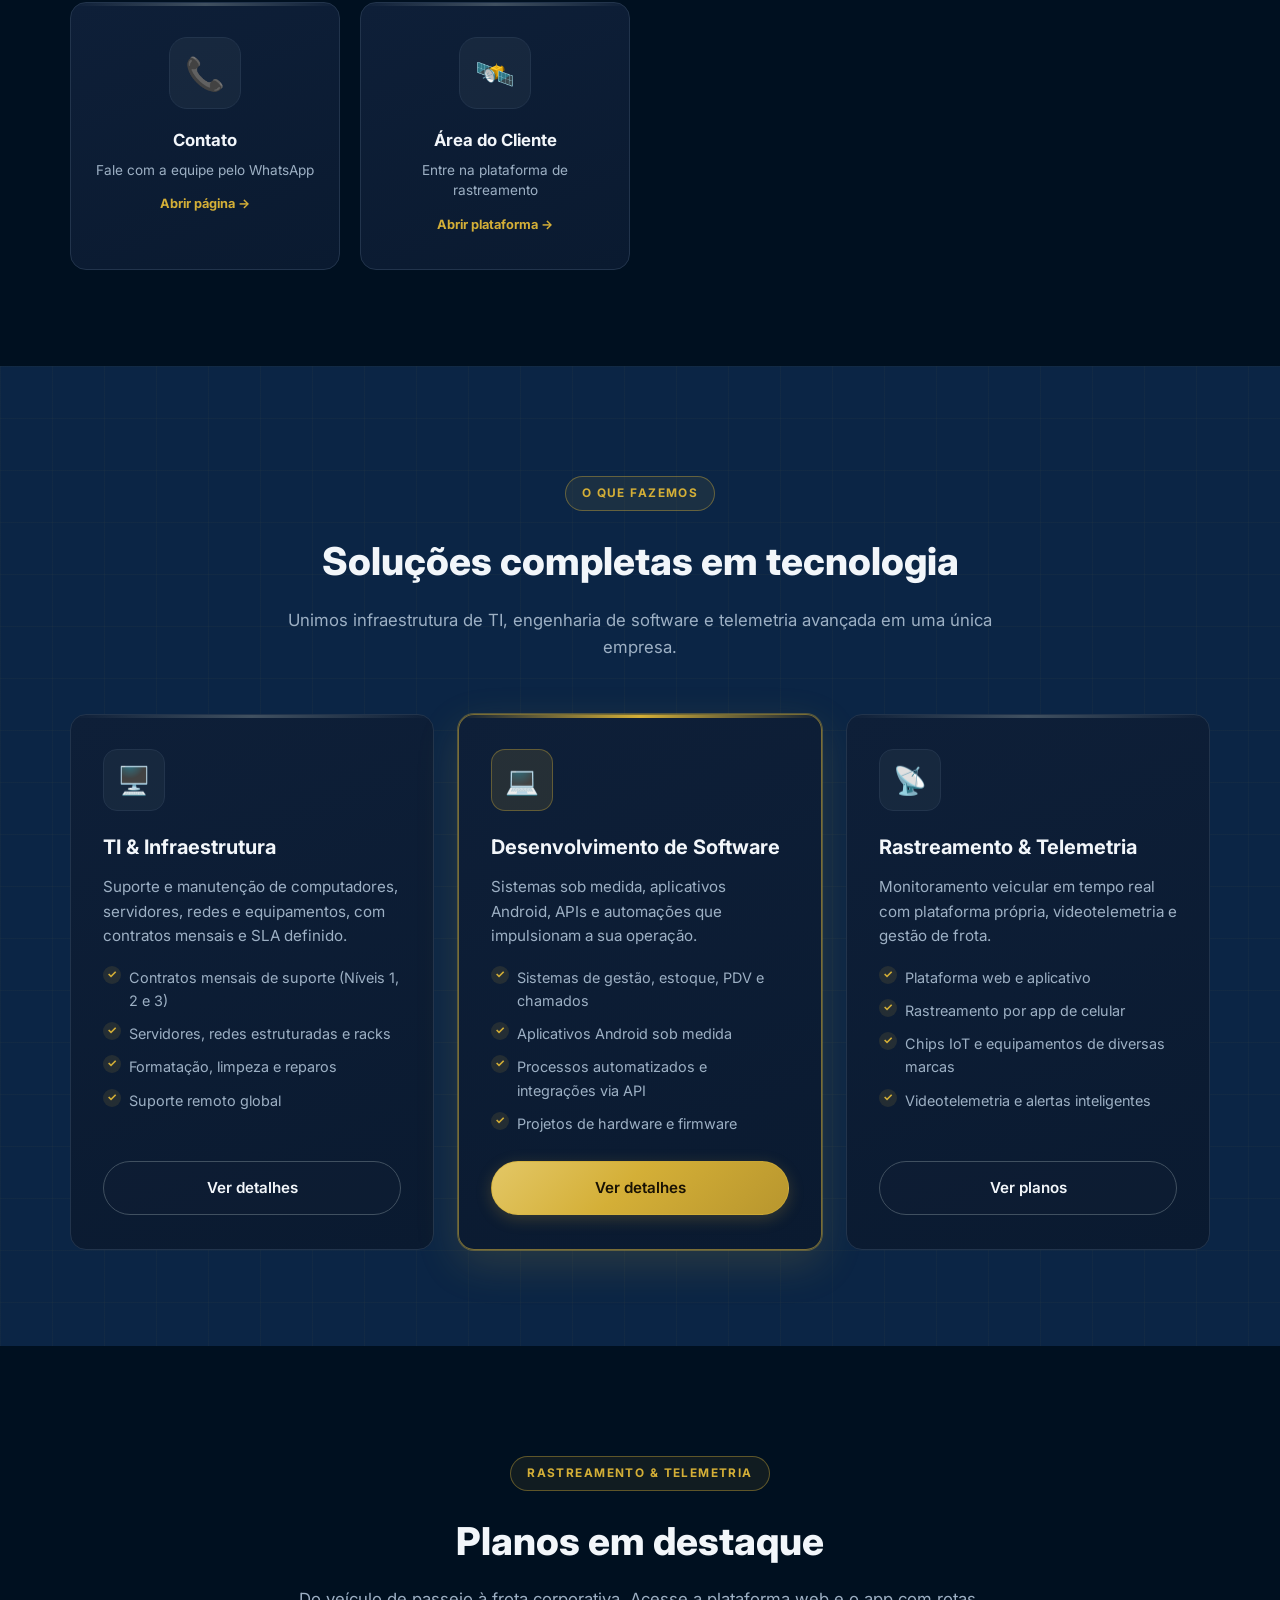
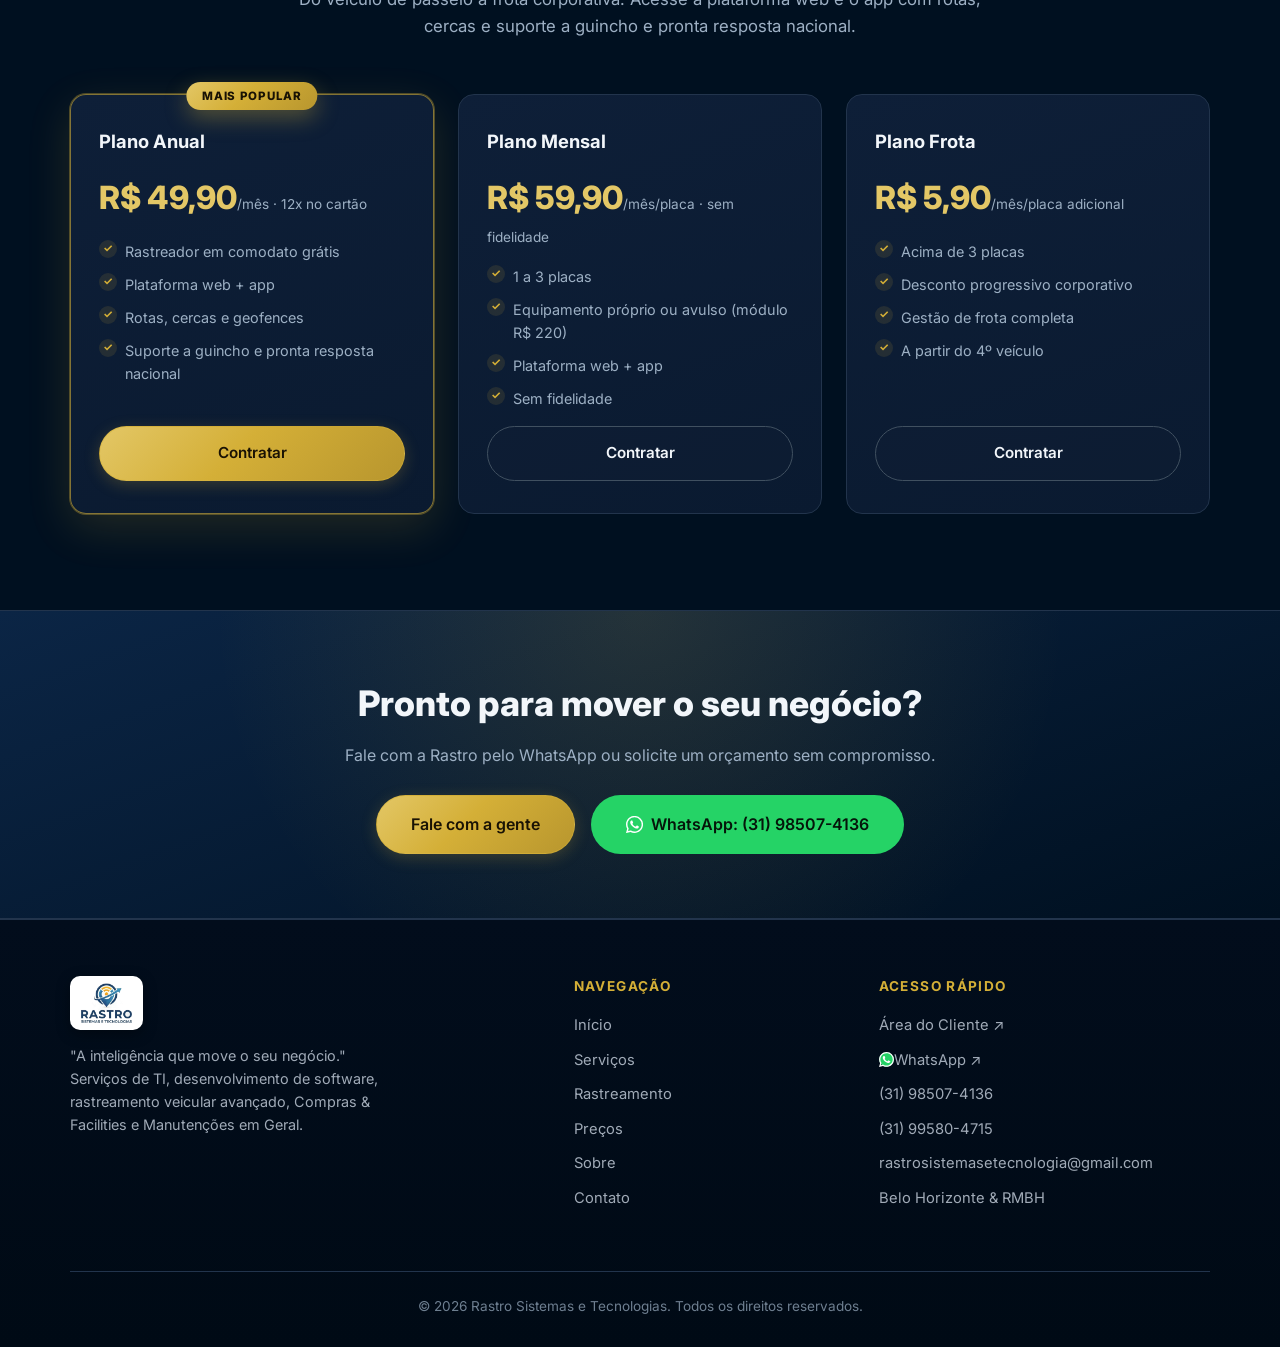
==== commit 011f003a: "Acrescenta Compras Facilities e Manutencoes no rodape de todas as paginas" ====
--- a/index.html
+++ b/index.html
@@ -326,7 +326,7 @@
         <a href="index.html" class="brand brand-light">
           <img src="img/logo-rastro.png" alt="Rastro Sistemas e Tecnologias" class="brand-logo brand-logo-footer">
         </a>
-        <p class="footer-text">"A inteligência que move o seu negócio." Serviços de TI, desenvolvimento de software e rastreamento veicular avançado.</p>
+        <p class="footer-text">"A inteligência que move o seu negócio." Serviços de TI, desenvolvimento de software, rastreamento veicular avançado, Compras &amp; Facilities e Manutenções em Geral.</p>
       </div>
       <div>
         <h4 class="footer-title">Navegação</h4>
--- a/css/style.css
+++ b/css/style.css
@@ -1420,6 +1420,16 @@
   white-space: normal;
 }
 
+.table-notice {
+  margin-bottom: 16px;
+  padding: 12px 16px;
+  font-size: 0.88rem;
+  color: var(--steel-text);
+  background: rgba(48, 128, 176, 0.08);
+  border-left: 3px solid var(--sky);
+  border-radius: 4px;
+}
+
 .table-legend {
   margin-top: 18px;
   text-align: center;
